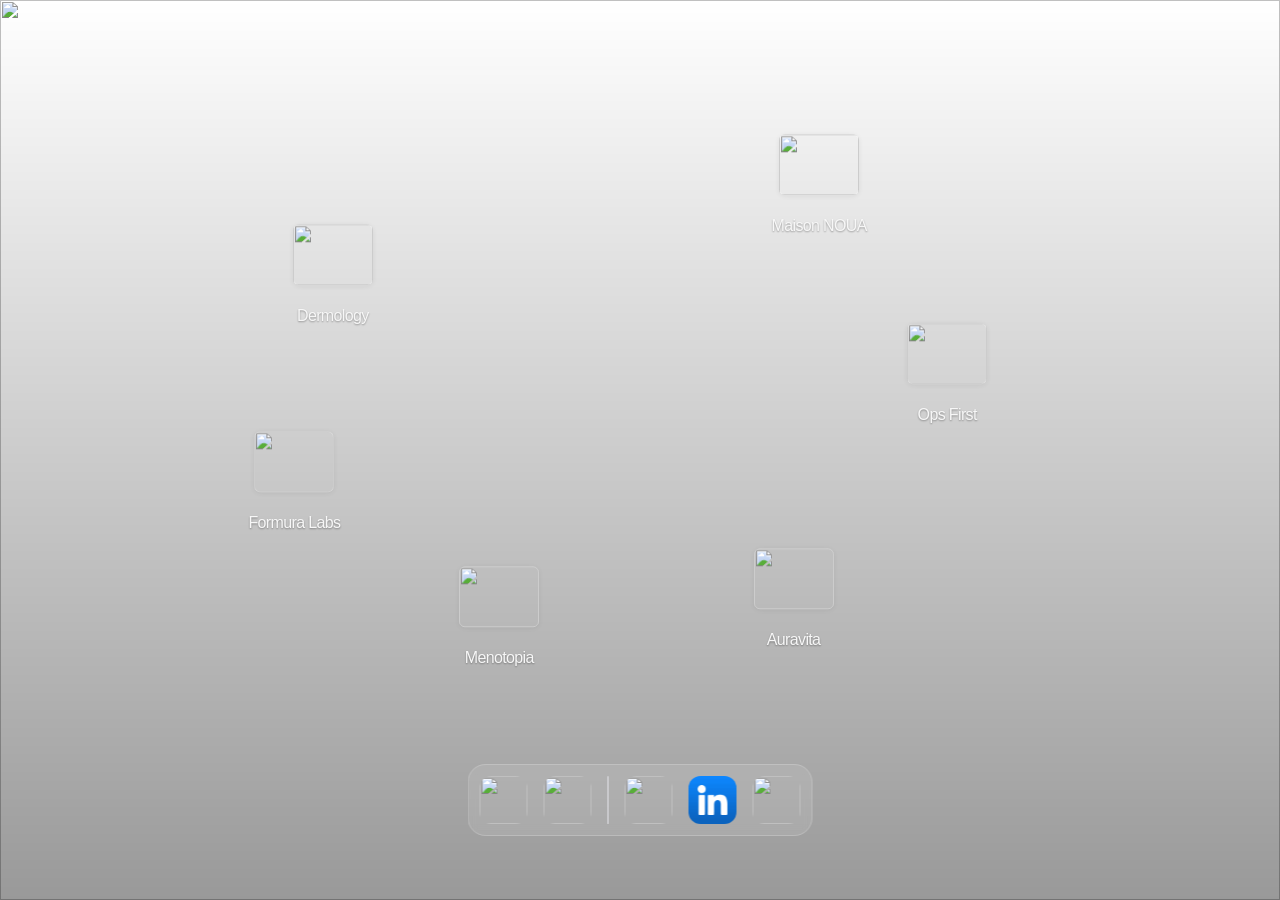
==== index.html @ c3fb779c "Initial Dzignex portfolio final version" ====
<!doctype html>
<!-- Made in Framer · framer.com ✨ -->
<!-- Published Aug 19, 2026, 5:51 PM UTC -->
<html lang="en" data-redirect-timezone="1" dir="ltr">

<!-- Mirrored from dzignex.framer.website/ by HTTrack Website Copier/3.x [XR&CO'2014], Wed, 19 Aug 2026 19:23:57 GMT -->
<head>
	<meta charset="utf-8">
	<meta name="viewport" content="width=device-width">
	<meta name="generator" content="Framer 3db8496">
	<title>Dzignex - Creative Portfolio 2026</title>
    <meta name="description" content>
    <meta name="framer-search-index" content="https://framerusercontent.com/sites/26u1iNi8oy2sn4vpGk5oqg/searchIndex-QtcVMcjqBvLQ.json">
    <meta name="framer-search-index-fallback" content="https://framerusercontent.com/sites/26u1iNi8oy2sn4vpGk5oqg/searchIndex-ZYcNdvNmQVhs.json">
    <link href="favicon.jpeg" rel="icon" type="image/jpeg" media="(prefers-color-scheme: light)">
    <link href="favicon.jpeg" rel="icon" type="image/jpeg" media="(prefers-color-scheme: dark)">
    <!-- Open Graph -->
    <meta property="og:type" content="website">
    <meta property="og:title" content="Dzignex - Creative Portfolio 2026">
    <meta property="og:description" content>
    <meta property="og:image" content="framerusercontent.com/images/nuB7dUjMl7q0rENxSIygvSDSNo.png">
    <!-- X -->
    <meta name="twitter:card" content="summary_large_image">
    <meta name="twitter:title" content="Dzignex - Creative Portfolio 2026">
    <meta name="twitter:description" content>
    <meta name="twitter:image" content="framerusercontent.com/images/nuB7dUjMl7q0rENxSIygvSDSNo.png">
	
	
	<script>try{if(localStorage.getItem("__framer_force_showing_editorbar_since")){const n=document.createElement("link");n.rel="modulepreload";n.href="https://framer.com/edit/init.mjs";document.head.appendChild(n)}}catch(e){}</script>
	<link rel="canonical" href="index.html"><meta property="og:url" content="https://dzignex.framer.website/"><!-- Start of headStart -->
    
    <!-- End of headStart -->
	
	<style data-framer-font-css>@font-face { font-family: "Inter"; src: url("https://framerusercontent.com/assets/5vvr9Vy74if2I6bQbJvbw7SY1pQ.woff2"); font-display: swap; font-style: normal; font-weight: 400; unicode-range: U+0460-052F, U+1C80-1C88, U+20B4, U+2DE0-2DFF, U+A640-A69F, U+FE2E-FE2F }
@font-face { font-family: "Inter"; src: url("https://framerusercontent.com/assets/EOr0mi4hNtlgWNn9if640EZzXCo.woff2"); font-display: swap; font-style: normal; font-weight: 400; unicode-range: U+0301, U+0400-045F, U+0490-0491, U+04B0-04B1, U+2116 }
@font-face { font-family: "Inter"; src: url("https://framerusercontent.com/assets/Y9k9QrlZAqio88Klkmbd8VoMQc.woff2"); font-display: swap; font-style: normal; font-weight: 400; unicode-range: U+1F00-1FFF }
@font-face { font-family: "Inter"; src: url("https://framerusercontent.com/assets/OYrD2tBIBPvoJXiIHnLoOXnY9M.woff2"); font-display: swap; font-style: normal; font-weight: 400; unicode-range: U+0370-03FF }
@font-face { font-family: "Inter"; src: url("https://framerusercontent.com/assets/JeYwfuaPfZHQhEG8U5gtPDZ7WQ.woff2"); font-display: swap; font-style: normal; font-weight: 400; unicode-range: U+0100-024F, U+0259, U+1E00-1EFF, U+2020, U+20A0-20AB, U+20AD-20CF, U+2113, U+2C60-2C7F, U+A720-A7FF }
@font-face { font-family: "Inter"; src: url("https://framerusercontent.com/assets/GrgcKwrN6d3Uz8EwcLHZxwEfC4.woff2"); font-display: swap; font-style: normal; font-weight: 400; unicode-range: U+0000-00FF, U+0131, U+0152-0153, U+02BB-02BC, U+02C6, U+02DA, U+02DC, U+2000-206F, U+2070, U+2074-207E, U+2080-208E, U+20AC, U+2122, U+2191, U+2193, U+2212, U+2215, U+FEFF, U+FFFD }
@font-face { font-family: "Inter"; src: url("https://framerusercontent.com/assets/b6Y37FthZeALduNqHicBT6FutY.woff2"); font-display: swap; font-style: normal; font-weight: 400; unicode-range: U+0102-0103, U+0110-0111, U+0128-0129, U+0168-0169, U+01A0-01A1, U+01AF-01B0, U+1EA0-1EF9, U+20AB }
@font-face { font-family: "Inter"; src: url("https://framerusercontent.com/assets/5A3Ce6C9YYmCjpQx9M4inSaKU.woff2"); font-display: swap; font-style: normal; font-weight: 500; unicode-range: U+0460-052F, U+1C80-1C88, U+20B4, U+2DE0-2DFF, U+A640-A69F, U+FE2E-FE2F }
@font-face { font-family: "Inter"; src: url("https://framerusercontent.com/assets/Qx95Xyt0Ka3SGhinnbXIGpEIyP4.woff2"); font-display: swap; font-style: normal; font-weight: 500; unicode-range: U+0301, U+0400-045F, U+0490-0491, U+04B0-04B1, U+2116 }
@font-face { font-family: "Inter"; src: url("https://framerusercontent.com/assets/6mJuEAguuIuMog10gGvH5d3cl8.woff2"); font-display: swap; font-style: normal; font-weight: 500; unicode-range: U+1F00-1FFF }
@font-face { font-family: "Inter"; src: url("https://framerusercontent.com/assets/xYYWaj7wCU5zSQH0eXvSaS19wo.woff2"); font-display: swap; font-style: normal; font-weight: 500; unicode-range: U+0370-03FF }
@font-face { font-family: "Inter"; src: url("https://framerusercontent.com/assets/otTaNuNpVK4RbdlT7zDDdKvQBA.woff2"); font-display: swap; font-style: normal; font-weight: 500; unicode-range: U+0100-024F, U+0259, U+1E00-1EFF, U+2020, U+20A0-20AB, U+20AD-20CF, U+2113, U+2C60-2C7F, U+A720-A7FF }
@font-face { font-family: "Inter"; src: url("https://framerusercontent.com/assets/UjlFhCnUjxhNfep4oYBPqnEssyo.woff2"); font-display: swap; font-style: normal; font-weight: 500; unicode-range: U+0000-00FF, U+0131, U+0152-0153, U+02BB-02BC, U+02C6, U+02DA, U+02DC, U+2000-206F, U+2070, U+2074-207E, U+2080-208E, U+20AC, U+2122, U+2191, U+2193, U+2212, U+2215, U+FEFF, U+FFFD }
@font-face { font-family: "Inter"; src: url("https://framerusercontent.com/assets/DolVirEGb34pEXEp8t8FQBSK4.woff2"); font-display: swap; font-style: normal; font-weight: 500; unicode-range: U+0102-0103, U+0110-0111, U+0128-0129, U+0168-0169, U+01A0-01A1, U+01AF-01B0, U+1EA0-1EF9, U+20AB }
@font-face { font-family: "Inter"; src: url("https://framerusercontent.com/assets/DpPBYI0sL4fYLgAkX8KXOPVt7c.woff2"); font-display: swap; font-style: normal; font-weight: 700; unicode-range: U+0460-052F, U+1C80-1C88, U+20B4, U+2DE0-2DFF, U+A640-A69F, U+FE2E-FE2F }
@font-face { font-family: "Inter"; src: url("https://framerusercontent.com/assets/4RAEQdEOrcnDkhHiiCbJOw92Lk.woff2"); font-display: swap; font-style: normal; font-weight: 700; unicode-range: U+0301, U+0400-045F, U+0490-0491, U+04B0-04B1, U+2116 }
@font-face { font-family: "Inter"; src: url("https://framerusercontent.com/assets/1K3W8DizY3v4emK8Mb08YHxTbs.woff2"); font-display: swap; font-style: normal; font-weight: 700; unicode-range: U+1F00-1FFF }
@font-face { font-family: "Inter"; src: url("https://framerusercontent.com/assets/tUSCtfYVM1I1IchuyCwz9gDdQ.woff2"); font-display: swap; font-style: normal; font-weight: 700; unicode-range: U+0370-03FF }
@font-face { font-family: "Inter"; src: url("https://framerusercontent.com/assets/VgYFWiwsAC5OYxAycRXXvhze58.woff2"); font-display: swap; font-style: normal; font-weight: 700; unicode-range: U+0100-024F, U+0259, U+1E00-1EFF, U+2020, U+20A0-20AB, U+20AD-20CF, U+2113, U+2C60-2C7F, U+A720-A7FF }
@font-face { font-family: "Inter"; src: url("https://framerusercontent.com/assets/syRNPWzAMIrcJ3wIlPIP43KjQs.woff2"); font-display: swap; font-style: normal; font-weight: 700; unicode-range: U+0000-00FF, U+0131, U+0152-0153, U+02BB-02BC, U+02C6, U+02DA, U+02DC, U+2000-206F, U+2070, U+2074-207E, U+2080-208E, U+20AC, U+2122, U+2191, U+2193, U+2212, U+2215, U+FEFF, U+FFFD }
@font-face { font-family: "Inter"; src: url("https://framerusercontent.com/assets/GIryZETIX4IFypco5pYZONKhJIo.woff2"); font-display: swap; font-style: normal; font-weight: 700; unicode-range: U+0102-0103, U+0110-0111, U+0128-0129, U+0168-0169, U+01A0-01A1, U+01AF-01B0, U+1EA0-1EF9, U+20AB }
@font-face { font-family: "Inter"; src: url("https://framerusercontent.com/assets/H89BbHkbHDzlxZzxi8uPzTsp90.woff2"); font-display: swap; font-style: italic; font-weight: 700; unicode-range: U+0460-052F, U+1C80-1C88, U+20B4, U+2DE0-2DFF, U+A640-A69F, U+FE2E-FE2F }
@font-face { font-family: "Inter"; src: url("https://framerusercontent.com/assets/u6gJwDuwB143kpNK1T1MDKDWkMc.woff2"); font-display: swap; font-style: italic; font-weight: 700; unicode-range: U+0301, U+0400-045F, U+0490-0491, U+04B0-04B1, U+2116 }
@font-face { font-family: "Inter"; src: url("https://framerusercontent.com/assets/43sJ6MfOPh1LCJt46OvyDuSbA6o.woff2"); font-display: swap; font-style: italic; font-weight: 700; unicode-range: U+1F00-1FFF }
@font-face { font-family: "Inter"; src: url("https://framerusercontent.com/assets/wccHG0r4gBDAIRhfHiOlq6oEkqw.woff2"); font-display: swap; font-style: italic; font-weight: 700; unicode-range: U+0370-03FF }
@font-face { font-family: "Inter"; src: url("https://framerusercontent.com/assets/WZ367JPwf9bRW6LdTHN8rXgSjw.woff2"); font-display: swap; font-style: italic; font-weight: 700; unicode-range: U+0100-024F, U+0259, U+1E00-1EFF, U+2020, U+20A0-20AB, U+20AD-20CF, U+2113, U+2C60-2C7F, U+A720-A7FF }
@font-face { font-family: "Inter"; src: url("https://framerusercontent.com/assets/ia3uin3hQWqDrVloC1zEtYHWw.woff2"); font-display: swap; font-style: italic; font-weight: 700; unicode-range: U+0000-00FF, U+0131, U+0152-0153, U+02BB-02BC, U+02C6, U+02DA, U+02DC, U+2000-206F, U+2070, U+2074-207E, U+2080-208E, U+20AC, U+2122, U+2191, U+2193, U+2212, U+2215, U+FEFF, U+FFFD }
@font-face { font-family: "Inter"; src: url("https://framerusercontent.com/assets/2A4Xx7CngadFGlVV4xrO06OBHY.woff2"); font-display: swap; font-style: italic; font-weight: 700; unicode-range: U+0102-0103, U+0110-0111, U+0128-0129, U+0168-0169, U+01A0-01A1, U+01AF-01B0, U+1EA0-1EF9, U+20AB }
@font-face { font-family: "Inter"; src: url("https://framerusercontent.com/assets/khkJkwSL66WFg8SX6Wa726c.woff2"); font-display: swap; font-style: italic; font-weight: 500; unicode-range: U+0460-052F, U+1C80-1C88, U+20B4, U+2DE0-2DFF, U+A640-A69F, U+FE2E-FE2F }
@font-face { font-family: "Inter"; src: url("https://framerusercontent.com/assets/0E7IMbDzcGABpBwwqNEt60wU0w.woff2"); font-display: swap; font-style: italic; font-weight: 500; unicode-range: U+0301, U+0400-045F, U+0490-0491, U+04B0-04B1, U+2116 }
@font-face { font-family: "Inter"; src: url("https://framerusercontent.com/assets/NTJ0nQgIF0gcDelS14zQ9NR9Q.woff2"); font-display: swap; font-style: italic; font-weight: 500; unicode-range: U+1F00-1FFF }
@font-face { font-family: "Inter"; src: url("https://framerusercontent.com/assets/QrcNhgEPfRl0LS8qz5Ln8olanl8.woff2"); font-display: swap; font-style: italic; font-weight: 500; unicode-range: U+0370-03FF }
@font-face { font-family: "Inter"; src: url("https://framerusercontent.com/assets/JEXmejW8mXOYMtt0hyRg811kHac.woff2"); font-display: swap; font-style: italic; font-weight: 500; unicode-range: U+0100-024F, U+0259, U+1E00-1EFF, U+2020, U+20A0-20AB, U+20AD-20CF, U+2113, U+2C60-2C7F, U+A720-A7FF }
@font-face { font-family: "Inter"; src: url("https://framerusercontent.com/assets/Bo5CNzBv77CafbxOtKIkpw9egw.woff2"); font-display: swap; font-style: italic; font-weight: 500; unicode-range: U+0000-00FF, U+0131, U+0152-0153, U+02BB-02BC, U+02C6, U+02DA, U+02DC, U+2000-206F, U+2070, U+2074-207E, U+2080-208E, U+20AC, U+2122, U+2191, U+2193, U+2212, U+2215, U+FEFF, U+FFFD }
@font-face { font-family: "Inter"; src: url("https://framerusercontent.com/assets/uy9s0iWuxiNnVt8EpTI3gzohpwo.woff2"); font-display: swap; font-style: italic; font-weight: 500; unicode-range: U+0102-0103, U+0110-0111, U+0128-0129, U+0168-0169, U+01A0-01A1, U+01AF-01B0, U+1EA0-1EF9, U+20AB }
@font-face { font-family: "Inter"; src: url("https://framerusercontent.com/assets/CfMzU8w2e7tHgF4T4rATMPuWosA.woff2"); font-display: swap; font-style: italic; font-weight: 400; unicode-range: U+0460-052F, U+1C80-1C88, U+20B4, U+2DE0-2DFF, U+A640-A69F, U+FE2E-FE2F }
@font-face { font-family: "Inter"; src: url("https://framerusercontent.com/assets/867QObYax8ANsfX4TGEVU9YiCM.woff2"); font-display: swap; font-style: italic; font-weight: 400; unicode-range: U+0301, U+0400-045F, U+0490-0491, U+04B0-04B1, U+2116 }
@font-face { font-family: "Inter"; src: url("https://framerusercontent.com/assets/Oyn2ZbENFdnW7mt2Lzjk1h9Zb9k.woff2"); font-display: swap; font-style: italic; font-weight: 400; unicode-range: U+1F00-1FFF }
@font-face { font-family: "Inter"; src: url("https://framerusercontent.com/assets/cdAe8hgZ1cMyLu9g005pAW3xMo.woff2"); font-display: swap; font-style: italic; font-weight: 400; unicode-range: U+0370-03FF }
@font-face { font-family: "Inter"; src: url("https://framerusercontent.com/assets/DOfvtmE1UplCq161m6Hj8CSQYg.woff2"); font-display: swap; font-style: italic; font-weight: 400; unicode-range: U+0100-024F, U+0259, U+1E00-1EFF, U+2020, U+20A0-20AB, U+20AD-20CF, U+2113, U+2C60-2C7F, U+A720-A7FF }
@font-face { font-family: "Inter"; src: url("https://framerusercontent.com/assets/pKRFNWFoZl77qYCAIp84lN1h944.woff2"); font-display: swap; font-style: italic; font-weight: 400; unicode-range: U+0000-00FF, U+0131, U+0152-0153, U+02BB-02BC, U+02C6, U+02DA, U+02DC, U+2000-206F, U+2070, U+2074-207E, U+2080-208E, U+20AC, U+2122, U+2191, U+2193, U+2212, U+2215, U+FEFF, U+FFFD }
@font-face { font-family: "Inter"; src: url("https://framerusercontent.com/assets/tKtBcDnBMevsEEJKdNGhhkLzYo.woff2"); font-display: swap; font-style: italic; font-weight: 400; unicode-range: U+0102-0103, U+0110-0111, U+0128-0129, U+0168-0169, U+01A0-01A1, U+01AF-01B0, U+1EA0-1EF9, U+20AB }
@font-face { font-family: "Inter"; src: url("https://framerusercontent.com/assets/hyOgCu0Xnghbimh0pE8QTvtt2AU.woff2"); font-display: swap; font-style: normal; font-weight: 600; unicode-range: U+0460-052F, U+1C80-1C88, U+20B4, U+2DE0-2DFF, U+A640-A69F, U+FE2E-FE2F }
@font-face { font-family: "Inter"; src: url("https://framerusercontent.com/assets/NeGmSOXrPBfEFIy5YZeHq17LEDA.woff2"); font-display: swap; font-style: normal; font-weight: 600; unicode-range: U+0301, U+0400-045F, U+0490-0491, U+04B0-04B1, U+2116 }
@font-face { font-family: "Inter"; src: url("https://framerusercontent.com/assets/oYaAX5himiTPYuN8vLWnqBbfD2s.woff2"); font-display: swap; font-style: normal; font-weight: 600; unicode-range: U+1F00-1FFF }
@font-face { font-family: "Inter"; src: url("https://framerusercontent.com/assets/lEJLP4R0yuCaMCjSXYHtJw72M.woff2"); font-display: swap; font-style: normal; font-weight: 600; unicode-range: U+0370-03FF }
@font-face { font-family: "Inter"; src: url("https://framerusercontent.com/assets/cRJyLNuTJR5jbyKzGi33wU9cqIQ.woff2"); font-display: swap; font-style: normal; font-weight: 600; unicode-range: U+0100-024F, U+0259, U+1E00-1EFF, U+2020, U+20A0-20AB, U+20AD-20CF, U+2113, U+2C60-2C7F, U+A720-A7FF }
@font-face { font-family: "Inter"; src: url("https://framerusercontent.com/assets/yDtI2UI8XcEg1W2je9XPN3Noo.woff2"); font-display: swap; font-style: normal; font-weight: 600; unicode-range: U+0000-00FF, U+0131, U+0152-0153, U+02BB-02BC, U+02C6, U+02DA, U+02DC, U+2000-206F, U+2070, U+2074-207E, U+2080-208E, U+20AC, U+2122, U+2191, U+2193, U+2212, U+2215, U+FEFF, U+FFFD }
@font-face { font-family: "Inter"; src: url("https://framerusercontent.com/assets/A0Wcc7NgXMjUuFdquHDrIZpzZw0.woff2"); font-display: swap; font-style: normal; font-weight: 600; unicode-range: U+0102-0103, U+0110-0111, U+0128-0129, U+0168-0169, U+01A0-01A1, U+01AF-01B0, U+1EA0-1EF9, U+20AB }
@font-face { font-family: "Inter"; src: url("https://framerusercontent.com/assets/vxBnBhH8768IFAXAb4Qf6wQHKs.woff2"); font-display: swap; font-style: italic; font-weight: 600; unicode-range: U+0460-052F, U+1C80-1C88, U+20B4, U+2DE0-2DFF, U+A640-A69F, U+FE2E-FE2F }
@font-face { font-family: "Inter"; src: url("https://framerusercontent.com/assets/zSsEuoJdh8mcFVk976C05ZfQr8.woff2"); font-display: swap; font-style: italic; font-weight: 600; unicode-range: U+0301, U+0400-045F, U+0490-0491, U+04B0-04B1, U+2116 }
@font-face { font-family: "Inter"; src: url("https://framerusercontent.com/assets/b8ezwLrN7h2AUoPEENcsTMVJ0.woff2"); font-display: swap; font-style: italic; font-weight: 600; unicode-range: U+1F00-1FFF }
@font-face { font-family: "Inter"; src: url("https://framerusercontent.com/assets/mvNEIBLyHbscgHtwfsByjXUz3XY.woff2"); font-display: swap; font-style: italic; font-weight: 600; unicode-range: U+0370-03FF }
@font-face { font-family: "Inter"; src: url("https://framerusercontent.com/assets/6FI2EneKzM3qBy5foOZXey7coCA.woff2"); font-display: swap; font-style: italic; font-weight: 600; unicode-range: U+0100-024F, U+0259, U+1E00-1EFF, U+2020, U+20A0-20AB, U+20AD-20CF, U+2113, U+2C60-2C7F, U+A720-A7FF }
@font-face { font-family: "Inter"; src: url("https://framerusercontent.com/assets/fuyXZpVvOjq8NesCOfgirHCWyg.woff2"); font-display: swap; font-style: italic; font-weight: 600; unicode-range: U+0000-00FF, U+0131, U+0152-0153, U+02BB-02BC, U+02C6, U+02DA, U+02DC, U+2000-206F, U+2070, U+2074-207E, U+2080-208E, U+20AC, U+2122, U+2191, U+2193, U+2212, U+2215, U+FEFF, U+FFFD }
@font-face { font-family: "Inter"; src: url("https://framerusercontent.com/assets/NHHeAKJVP0ZWHk5YZnQQChIsBM.woff2"); font-display: swap; font-style: italic; font-weight: 600; unicode-range: U+0102-0103, U+0110-0111, U+0128-0129, U+0168-0169, U+01A0-01A1, U+01AF-01B0, U+1EA0-1EF9, U+20AB }
@font-face { font-family: "Inter Display"; src: url("https://framerusercontent.com/assets/gazZKZuUEtvr9ULhdA4SprP0AZ0.woff2"); font-display: swap; font-style: normal; font-weight: 600; unicode-range: U+0460-052F, U+1C80-1C88, U+20B4, U+2DE0-2DFF, U+A640-A69F, U+FE2E-FE2F }
@font-face { font-family: "Inter Display"; src: url("https://framerusercontent.com/assets/pe8RoujoPxuTZhqoNzYqHX2MXA.woff2"); font-display: swap; font-style: normal; font-weight: 600; unicode-range: U+0301, U+0400-045F, U+0490-0491, U+04B0-04B1, U+2116 }
@font-face { font-family: "Inter Display"; src: url("https://framerusercontent.com/assets/teGhWnhH3bCqefKGsIsqFy3hK8.woff2"); font-display: swap; font-style: normal; font-weight: 600; unicode-range: U+1F00-1FFF }
@font-face { font-family: "Inter Display"; src: url("https://framerusercontent.com/assets/qQHxgTnEk6Czu1yW4xS82HQWFOk.woff2"); font-display: swap; font-style: normal; font-weight: 600; unicode-range: U+0370-03FF }
@font-face { font-family: "Inter Display"; src: url("https://framerusercontent.com/assets/MJ3N6lfN4iP5Um8rJGqLYl03tE.woff2"); font-display: swap; font-style: normal; font-weight: 600; unicode-range: U+0100-024F, U+0259, U+1E00-1EFF, U+2020, U+20A0-20AB, U+20AD-20CF, U+2113, U+2C60-2C7F, U+A720-A7FF }
@font-face { font-family: "Inter Display"; src: url("https://framerusercontent.com/assets/PfdOpgzFf7N2Uye9JX7xRKYTgSc.woff2"); font-display: swap; font-style: normal; font-weight: 600; unicode-range: U+0000-00FF, U+0131, U+0152-0153, U+02BB-02BC, U+02C6, U+02DA, U+02DC, U+2000-206F, U+2070, U+2074-207E, U+2080-208E, U+20AC, U+2122, U+2191, U+2193, U+2212, U+2215, U+FEFF, U+FFFD }
@font-face { font-family: "Inter Display"; src: url("https://framerusercontent.com/assets/0SEEmmWc3vovhaai4RlRQSWRrz0.woff2"); font-display: swap; font-style: normal; font-weight: 600; unicode-range: U+0102-0103, U+0110-0111, U+0128-0129, U+0168-0169, U+01A0-01A1, U+01AF-01B0, U+1EA0-1EF9, U+20AB }
@font-face { font-family: "Inter Display"; src: url("https://framerusercontent.com/assets/I11LrmuBDQZweplJ62KkVsklU5Y.woff2"); font-display: swap; font-style: normal; font-weight: 700; unicode-range: U+0460-052F, U+1C80-1C88, U+20B4, U+2DE0-2DFF, U+A640-A69F, U+FE2E-FE2F }
@font-face { font-family: "Inter Display"; src: url("https://framerusercontent.com/assets/UjFZPDy3qGuDktQM4q9CxhKfIa8.woff2"); font-display: swap; font-style: normal; font-weight: 700; unicode-range: U+0301, U+0400-045F, U+0490-0491, U+04B0-04B1, U+2116 }
@font-face { font-family: "Inter Display"; src: url("https://framerusercontent.com/assets/8exwVHJy2DhJ4N5prYlVMrEKmQ.woff2"); font-display: swap; font-style: normal; font-weight: 700; unicode-range: U+1F00-1FFF }
@font-face { font-family: "Inter Display"; src: url("https://framerusercontent.com/assets/UTeedEK21hO5jDxEUldzdScUqpg.woff2"); font-display: swap; font-style: normal; font-weight: 700; unicode-range: U+0370-03FF }
@font-face { font-family: "Inter Display"; src: url("https://framerusercontent.com/assets/Ig8B8nzy11hzIWEIYnkg91sofjo.woff2"); font-display: swap; font-style: normal; font-weight: 700; unicode-range: U+0100-024F, U+0259, U+1E00-1EFF, U+2020, U+20A0-20AB, U+20AD-20CF, U+2113, U+2C60-2C7F, U+A720-A7FF }
@font-face { font-family: "Inter Display"; src: url("https://framerusercontent.com/assets/qITWJ2WdG0wrgQPDb8lvnYnTXDg.woff2"); font-display: swap; font-style: normal; font-weight: 700; unicode-range: U+0000-00FF, U+0131, U+0152-0153, U+02BB-02BC, U+02C6, U+02DA, U+02DC, U+2000-206F, U+2070, U+2074-207E, U+2080-208E, U+20AC, U+2122, U+2191, U+2193, U+2212, U+2215, U+FEFF, U+FFFD }
@font-face { font-family: "Inter Display"; src: url("https://framerusercontent.com/assets/qctQFoJqJ9aIbRSIp0AhCQpFxn8.woff2"); font-display: swap; font-style: normal; font-weight: 700; unicode-range: U+0102-0103, U+0110-0111, U+0128-0129, U+0168-0169, U+01A0-01A1, U+01AF-01B0, U+1EA0-1EF9, U+20AB }
@font-face { font-family: "Inter Display"; src: url("https://framerusercontent.com/assets/fXvVh2JeZlehNcEhKHpHH0frSl0.woff2"); font-display: swap; font-style: italic; font-weight: 700; unicode-range: U+0460-052F, U+1C80-1C88, U+20B4, U+2DE0-2DFF, U+A640-A69F, U+FE2E-FE2F }
@font-face { font-family: "Inter Display"; src: url("https://framerusercontent.com/assets/7pScaNeb6M7n2HF2jKemDqzCIr4.woff2"); font-display: swap; font-style: italic; font-weight: 700; unicode-range: U+0301, U+0400-045F, U+0490-0491, U+04B0-04B1, U+2116 }
@font-face { font-family: "Inter Display"; src: url("https://framerusercontent.com/assets/qS4UjQYyATcVV9rODk0Zx9KhkY8.woff2"); font-display: swap; font-style: italic; font-weight: 700; unicode-range: U+1F00-1FFF }
@font-face { font-family: "Inter Display"; src: url("https://framerusercontent.com/assets/VfD2n20yM7v0hrUEBHEyafsmMBY.woff2"); font-display: swap; font-style: italic; font-weight: 700; unicode-range: U+0370-03FF }
@font-face { font-family: "Inter Display"; src: url("https://framerusercontent.com/assets/4oIO9fB59bn3cKFWz7piCj28z9s.woff2"); font-display: swap; font-style: italic; font-weight: 700; unicode-range: U+0100-024F, U+0259, U+1E00-1EFF, U+2020, U+20A0-20AB, U+20AD-20CF, U+2113, U+2C60-2C7F, U+A720-A7FF }
@font-face { font-family: "Inter Display"; src: url("https://framerusercontent.com/assets/MzumQQZJQBC6KM1omtmwOtsogtI.woff2"); font-display: swap; font-style: italic; font-weight: 700; unicode-range: U+0000-00FF, U+0131, U+0152-0153, U+02BB-02BC, U+02C6, U+02DA, U+02DC, U+2000-206F, U+2070, U+2074-207E, U+2080-208E, U+20AC, U+2122, U+2191, U+2193, U+2212, U+2215, U+FEFF, U+FFFD }
@font-face { font-family: "Inter Display"; src: url("https://framerusercontent.com/assets/F5Lmfd3fCAu7TwiYbI4DLWw4ks.woff2"); font-display: swap; font-style: italic; font-weight: 700; unicode-range: U+0102-0103, U+0110-0111, U+0128-0129, U+0168-0169, U+01A0-01A1, U+01AF-01B0, U+1EA0-1EF9, U+20AB }
@font-face { font-family: "Inter Display"; src: url("https://framerusercontent.com/assets/KKQXBq6BF0xEmVbrTnWxh3Yw.woff2"); font-display: swap; font-style: italic; font-weight: 600; unicode-range: U+0460-052F, U+1C80-1C88, U+20B4, U+2DE0-2DFF, U+A640-A69F, U+FE2E-FE2F }
@font-face { font-family: "Inter Display"; src: url("https://framerusercontent.com/assets/ugFYeIKZEJXDxI6Kh0YQUX6EK9I.woff2"); font-display: swap; font-style: italic; font-weight: 600; unicode-range: U+0301, U+0400-045F, U+0490-0491, U+04B0-04B1, U+2116 }
@font-face { font-family: "Inter Display"; src: url("https://framerusercontent.com/assets/DgDysCLt0HkIpWMu2uN5tivgQ.woff2"); font-display: swap; font-style: italic; font-weight: 600; unicode-range: U+1F00-1FFF }
@font-face { font-family: "Inter Display"; src: url("https://framerusercontent.com/assets/2yEyxokC6poTg3Uc5E2ogfVi6WE.woff2"); font-display: swap; font-style: italic; font-weight: 600; unicode-range: U+0370-03FF }
@font-face { font-family: "Inter Display"; src: url("https://framerusercontent.com/assets/wmHLUqO4QxLaADUScavxvknnBQ.woff2"); font-display: swap; font-style: italic; font-weight: 600; unicode-range: U+0100-024F, U+0259, U+1E00-1EFF, U+2020, U+20A0-20AB, U+20AD-20CF, U+2113, U+2C60-2C7F, U+A720-A7FF }
@font-face { font-family: "Inter Display"; src: url("https://framerusercontent.com/assets/e3ySEnhUUpItjJUo5buJawUl4Y.woff2"); font-display: swap; font-style: italic; font-weight: 600; unicode-range: U+0000-00FF, U+0131, U+0152-0153, U+02BB-02BC, U+02C6, U+02DA, U+02DC, U+2000-206F, U+2070, U+2074-207E, U+2080-208E, U+20AC, U+2122, U+2191, U+2193, U+2212, U+2215, U+FEFF, U+FFFD }
@font-face { font-family: "Inter Display"; src: url("https://framerusercontent.com/assets/DuYGXsyDXsSnxlZ8qzmcA4x3JiI.woff2"); font-display: swap; font-style: italic; font-weight: 600; unicode-range: U+0102-0103, U+0110-0111, U+0128-0129, U+0168-0169, U+01A0-01A1, U+01AF-01B0, U+1EA0-1EF9, U+20AB }
@font-face { font-family: "Inter Display"; src: url("https://framerusercontent.com/assets/ePuN3mCjzajIHnyCdvKBFiZkyY0.woff2"); font-display: swap; font-style: normal; font-weight: 500; unicode-range: U+0460-052F, U+1C80-1C88, U+20B4, U+2DE0-2DFF, U+A640-A69F, U+FE2E-FE2F }
@font-face { font-family: "Inter Display"; src: url("https://framerusercontent.com/assets/V3j1L0o5vPFKe26Sw4HcpXCfHo.woff2"); font-display: swap; font-style: normal; font-weight: 500; unicode-range: U+0301, U+0400-045F, U+0490-0491, U+04B0-04B1, U+2116 }
@font-face { font-family: "Inter Display"; src: url("https://framerusercontent.com/assets/F3kdpd2N0cToWV5huaZjjgM.woff2"); font-display: swap; font-style: normal; font-weight: 500; unicode-range: U+1F00-1FFF }
@font-face { font-family: "Inter Display"; src: url("https://framerusercontent.com/assets/0iDmxkizU9goZoclqIqsV5rvETU.woff2"); font-display: swap; font-style: normal; font-weight: 500; unicode-range: U+0370-03FF }
@font-face { font-family: "Inter Display"; src: url("https://framerusercontent.com/assets/r0mv3NegmA0akcQsNFotG32Las.woff2"); font-display: swap; font-style: normal; font-weight: 500; unicode-range: U+0100-024F, U+0259, U+1E00-1EFF, U+2020, U+20A0-20AB, U+20AD-20CF, U+2113, U+2C60-2C7F, U+A720-A7FF }
@font-face { font-family: "Inter Display"; src: url("https://framerusercontent.com/assets/iwWTDc49ENF2tCHbqlNARXw6Ug.woff2"); font-display: swap; font-style: normal; font-weight: 500; unicode-range: U+0000-00FF, U+0131, U+0152-0153, U+02BB-02BC, U+02C6, U+02DA, U+02DC, U+2000-206F, U+2070, U+2074-207E, U+2080-208E, U+20AC, U+2122, U+2191, U+2193, U+2212, U+2215, U+FEFF, U+FFFD }
@font-face { font-family: "Inter Display"; src: url("https://framerusercontent.com/assets/Ii21jnSJkulBKsHHXKlapi7fv9w.woff2"); font-display: swap; font-style: normal; font-weight: 500; unicode-range: U+0102-0103, U+0110-0111, U+0128-0129, U+0168-0169, U+01A0-01A1, U+01AF-01B0, U+1EA0-1EF9, U+20AB }
@font-face { font-family: "Inter Display"; src: url("https://framerusercontent.com/assets/A5P4nkYCJlLQxGxaS1lzG8PNSc.woff2"); font-display: swap; font-style: italic; font-weight: 500; unicode-range: U+0460-052F, U+1C80-1C88, U+20B4, U+2DE0-2DFF, U+A640-A69F, U+FE2E-FE2F }
@font-face { font-family: "Inter Display"; src: url("https://framerusercontent.com/assets/vuPfygr1n1zYxscvWgGI8hRf3LE.woff2"); font-display: swap; font-style: italic; font-weight: 500; unicode-range: U+0301, U+0400-045F, U+0490-0491, U+04B0-04B1, U+2116 }
@font-face { font-family: "Inter Display"; src: url("https://framerusercontent.com/assets/jplzYzqFHXreyADwk9yrkQlWQ.woff2"); font-display: swap; font-style: italic; font-weight: 500; unicode-range: U+1F00-1FFF }
@font-face { font-family: "Inter Display"; src: url("https://framerusercontent.com/assets/sSIKP2TfVPvfK7YVENPE5H87A.woff2"); font-display: swap; font-style: italic; font-weight: 500; unicode-range: U+0370-03FF }
@font-face { font-family: "Inter Display"; src: url("https://framerusercontent.com/assets/gawbeo7iEJSRZ4kcrh6YRrU8o.woff2"); font-display: swap; font-style: italic; font-weight: 500; unicode-range: U+0100-024F, U+0259, U+1E00-1EFF, U+2020, U+20A0-20AB, U+20AD-20CF, U+2113, U+2C60-2C7F, U+A720-A7FF }
@font-face { font-family: "Inter Display"; src: url("https://framerusercontent.com/assets/RkMAGv2iAm3rw7tZzs7FaZf0rM.woff2"); font-display: swap; font-style: italic; font-weight: 500; unicode-range: U+0000-00FF, U+0131, U+0152-0153, U+02BB-02BC, U+02C6, U+02DA, U+02DC, U+2000-206F, U+2070, U+2074-207E, U+2080-208E, U+20AC, U+2122, U+2191, U+2193, U+2212, U+2215, U+FEFF, U+FFFD }
@font-face { font-family: "Inter Display"; src: url("https://framerusercontent.com/assets/8E92vrr3j1gDqzepmeSbD2u0JxA.woff2"); font-display: swap; font-style: italic; font-weight: 500; unicode-range: U+0102-0103, U+0110-0111, U+0128-0129, U+0168-0169, U+01A0-01A1, U+01AF-01B0, U+1EA0-1EF9, U+20AB }
@font-face { font-family: "JetBrains Mono"; src: url("https://framerusercontent.com/third-party-assets/fontshare/wf/TZ2PMVPWEVHUPJWOPNSWLOXAF6QPOEMZ/O4OZKA7ZLZGT4JOGT5IEKURK6U3RXYGM/EO5MKE3BUDOZN44BP4HDPXAJAC2BIMCD.woff2"); font-display: swap; font-style: normal; font-weight: 400 }
@font-face { font-family: "JetBrains Mono"; src: url("https://framerusercontent.com/third-party-assets/fontshare/wf/BTOY6STFL42WXJYET4IAFJ4R4NWQMPYV/SIRJV64UEOICTYN5EECZFJJ3ML2D6HVV/ATU2C7QZBG7GCVXROP265OYM5E55WHMK.woff2"); font-display: swap; font-style: normal; font-weight: 700 }
@font-face { font-family: "JetBrains Mono"; src: url("https://framerusercontent.com/third-party-assets/fontshare/wf/4UER7KOM5ELODXZSILS67WJ47ZOE75JQ/6CQXJGOZP6EVG2LPOOVWXH2KM6JHNSRY/UTZ3OSIQCH2DNRJBPY7UY3LB6YDOZNJX.woff2"); font-display: swap; font-style: italic; font-weight: 700 }
@font-face { font-family: "JetBrains Mono"; src: url("https://framerusercontent.com/third-party-assets/fontshare/wf/4CLQH4JOZMAJ6BPWKUFRQYNRRCIRLEBP/3KY6UMEKQ554PCGWM3CWW3ONMSYQ3ELX/O32TDYA5Q7PAMBBEUNMO44BILZFPSQXN.woff2"); font-display: swap; font-style: italic; font-weight: 400 }
@font-face { font-family: "Inter Placeholder"; src: local("Arial"); ascent-override: 89.79%; descent-override: 22.36%; line-gap-override: 0.00%; size-adjust: 107.89% }
@font-face { font-family: "Inter Display Placeholder"; src: local("Arial"); ascent-override: 98.56%; descent-override: 24.54%; line-gap-override: 0.00%; size-adjust: 98.29% }
@font-face { font-family: "JetBrains Mono Placeholder"; src: local("Arial"); ascent-override: 77.57%; descent-override: 22.82%; line-gap-override: 0.00%; size-adjust: 131.49% }</style>
	
	
	<meta name="robots" content="max-image-preview:large"><style data-framer-breakpoint#__framer-badge-container-css>@media(min-width: 1200px){.hidden-72rtr7{display:none!important}}@media(min-width: 810px) and (max-width: 1199.98px){.hidden-14bb5ld{display:none!important}}@media(max-width: 809.98px){.hidden-i1poqe{display:none!important}}</style><style data-framer-css-ssr-minified data-framer-components="framer-lib-cursors-host framer-JaU20 PropertyOverrides framer-RLHbe framer-FrHUC framer-lib-combinedCSSRules framer-yZdjB framer-uLbIY">html,body,#main{box-sizing:border-box;margin:0;padding:0}:root{-webkit-font-smoothing:antialiased;-moz-osx-font-smoothing:grayscale}*{box-sizing:border-box;-webkit-font-smoothing:inherit}h1,h2,h3,h4,h5,h6,p,figure{margin:0}body,input,textarea,select,button{font-family:sans-serif;font-size:12px}body{--token-0325ba7f-ca73-4b97-ad8f-36261c02946f:#e5e5ea;--token-fb8f85ee-5b22-4e71-ac0d-ee3888122efc:#fff;--token-05596e7d-f7ec-48e7-b788-17f6d38f7762:#86868b;--token-34d58044-5fb0-4480-9bc8-4e91d499d8e6:#000;--token-d53c79cc-c4bf-4a26-9a99-e972b54a46fc:#f7f7f7;--token-d2409de2-9ca7-43cf-adac-a998a2d88613:#fd5d5c;--token-926d1c36-690a-4f48-8745-33fc68af90f7:#fac900;--token-4f72357c-0ae2-48e7-b157-d7d31954bade:#34c75a;--token-2926b6dc-584c-4082-b842-7cf5be0d2630:#ffffff1a;--token-8c5f61b9-94a7-4c46-8ff4-39d28a29d74a:#fff3;--token-ec3ca065-a0bd-45e6-b89d-7c81d43e489e:#ffe390;--token-5d133acd-766c-4c1a-ae08-165e7aa90d30:#ffe38f00;--token-a3504098-ca51-4ddc-af83-af066c8d8003:#fff0;--token-69962470-4651-4003-b204-5a793573df9b:#00000029;--token-7773beaf-8fa3-4b40-a557-a79de2d08aa1:#0000;--token-eaa89bf7-e734-49eb-a0e1-d539d7ad2ce1:#06d0;--token-0051fe48-23b9-4285-9bd7-0e44aa53f682:#06d;--token-331486bd-1604-4301-9577-0d6be75b6d06:#eaeaea;--token-beeff178-a663-46e8-ae78-e61ea4267ee8:#c2c2c2}@supports (z-index:calc(infinity)){:root{--infinity:infinity}}#__framer-badge-container{pointer-events:none;width:100%;z-index:calc(var(--infinity,2147480000));justify-content:flex-end;padding:20px;display:flex;position:fixed;bottom:0}@supports (background:-webkit-named-image(i)) and (not (grid-template-rows:subgrid)){body{--framer-will-change-override:transform}}@supports (background:-webkit-named-image(i)) and (not (position-area:top right)){body{--framer-will-change-filter-override:filter}}[data-framer-component-type=Text] div div span,[data-framer-component-type=Text] a div span,[data-framer-component-type=Text] span span span,[data-framer-component-type=Text] p span span,[data-framer-component-type=Text] h1 span span,[data-framer-component-type=Text] h2 span span,[data-framer-component-type=Text] h3 span span,[data-framer-component-type=Text] h4 span span,[data-framer-component-type=Text] h5 span span,[data-framer-component-type=Text] h6 span span,[data-framer-component-type=Text] a{font-family:var(--font-family);font-style:var(--font-style);font-weight:min(calc(var(--framer-font-weight-increase,0) + var(--font-weight,400)),900);color:var(--text-color);letter-spacing:var(--letter-spacing);font-size:var(--font-size);text-transform:var(--text-transform);--text-decoration:var(--framer-text-decoration-style,solid)var(--framer-text-decoration,none)var(--framer-text-decoration-color,currentcolor)var(--framer-text-decoration-thickness,auto);--text-decoration-skip-ink:var(--framer-text-decoration-skip-ink);--text-underline-offset:var(--framer-text-decoration-offset);line-height:var(--line-height);--font-family:var(--framer-font-family);--font-style:var(--framer-font-style);--font-weight:var(--framer-font-weight);--text-color:var(--framer-text-color);--letter-spacing:var(--framer-letter-spacing);--font-size:var(--framer-font-size);--text-transform:var(--framer-text-transform);--line-height:var(--framer-line-height)}@supports not (color:color(display-p3 1 1 1)){p.framer-text,div.framer-text,h1.framer-text,h2.framer-text,h3.framer-text,h4.framer-text,h5.framer-text,h6.framer-text,li.framer-text,ol.framer-text,ul.framer-text,span.framer-text:not([data-text-fill]){color:var(--framer-blockquote-text-color-rgb,var(--framer-blockquote-text-color,var(--framer-text-color-rgb,var(--framer-text-color,#000))));-webkit-text-stroke-color:var(--framer-text-stroke-color-rgb,var(--framer-text-stroke-color,initial))}mark.framer-text{background-color:var(--framer-blockquote-text-background-color-rgb,var(--framer-blockquote-text-background-color,var(--framer-text-background-color-rgb,var(--framer-text-background-color,initial))))}}@supports not (color:color(display-p3 1 1 1)){code.framer-text,code.framer-text span.framer-text:not([data-text-fill]){color:var(--framer-blockquote-text-color-rgb,var(--framer-blockquote-text-color,var(--framer-code-text-color-rgb,var(--framer-code-text-color,var(--framer-text-color-rgb,var(--framer-text-color,#000))))))}}@supports not (color:color(display-p3 1 1 1)){a.framer-text,span.framer-text[data-nested-link]{color:var(--framer-link-text-color-rgb,var(--framer-link-text-color,var(--framer-blockquote-text-color-rgb,var(--framer-blockquote-text-color,var(--framer-text-color-rgb,var(--framer-text-color,#000))))));background-color:var(--framer-link-text-background-color-rgb,var(--framer-link-text-background-color,initial));-webkit-text-decoration-color:var(--framer-link-text-decoration-color-rgb,var(--framer-link-text-decoration-color,var(--framer-text-decoration-color-rgb,var(--framer-text-decoration-color,currentcolor))));text-decoration-color:var(--framer-link-text-decoration-color-rgb,var(--framer-link-text-decoration-color,var(--framer-text-decoration-color-rgb,var(--framer-text-decoration-color,currentcolor))))}}@supports not (color:color(display-p3 1 1 1)){code.framer-text a.framer-text,code.framer-text a.framer-text span.framer-text:not([data-text-fill]),code.framer-text span.framer-text[data-nested-link],code.framer-text span.framer-text[data-nested-link] span.framer-text:not([data-text-fill]){color:var(--framer-link-text-color-rgb,var(--framer-link-text-color,var(--framer-blockquote-text-color-rgb,var(--framer-blockquote-text-color,var(--framer-code-text-color-rgb,var(--framer-code-text-color,var(--framer-text-color-rgb,var(--framer-text-color,#000))))))))}}@supports not (color:color(display-p3 1 1 1)){a.framer-text:hover,span.framer-text[data-nested-link]:hover{color:var(--framer-link-hover-text-color-rgb,var(--framer-link-hover-text-color,var(--framer-link-text-color-rgb,var(--framer-link-text-color,var(--framer-blockquote-text-color-rgb,var(--framer-blockquote-text-color,var(--framer-text-color-rgb,var(--framer-text-color,#000))))))));background-color:var(--framer-link-hover-text-background-color-rgb,var(--framer-link-hover-text-background-color,var(--framer-link-text-background-color-rgb,var(--framer-link-text-background-color,var(--framer-text-background-color-rgb,var(--framer-text-background-color,initial))))));-webkit-text-decoration-color:var(--framer-link-hover-text-decoration-color-rgb,var(--framer-link-hover-text-decoration-color,var(--framer-link-text-decoration-color-rgb,var(--framer-link-text-decoration-color,var(--framer-text-decoration-color-rgb,var(--framer-text-decoration-color,currentcolor))))));text-decoration-color:var(--framer-link-hover-text-decoration-color-rgb,var(--framer-link-hover-text-decoration-color,var(--framer-link-text-decoration-color-rgb,var(--framer-link-text-decoration-color,var(--framer-text-decoration-color-rgb,var(--framer-text-decoration-color,currentcolor))))))}}@supports not (color:color(display-p3 1 1 1)){code.framer-text a.framer-text:hover,code.framer-text span.framer-text[data-nested-link]:hover{color:var(--framer-link-hover-text-color-rgb,var(--framer-link-hover-text-color,var(--framer-link-text-color-rgb,var(--framer-link-text-color,var(--framer-blockquote-text-color-rgb,var(--framer-blockquote-text-color,var(--framer-code-text-color-rgb,var(--framer-code-text-color,var(--framer-text-color-rgb,var(--framer-text-color,#000))))))))))}}@supports not (color:color(display-p3 1 1 1)){a.framer-text[data-framer-page-link-current],span.framer-text[data-framer-page-link-current]{color:var(--framer-link-current-text-color-rgb,var(--framer-link-current-text-color,var(--framer-link-text-color-rgb,var(--framer-link-text-color,var(--framer-text-color-rgb,var(--framer-text-color,#000))))));background-color:var(--framer-link-current-text-background-color-rgb,var(--framer-link-current-text-background-color,var(--framer-link-text-background-color-rgb,var(--framer-link-text-background-color,var(--framer-text-background-color-rgb,var(--framer-text-background-color,initial))))));-webkit-text-decoration-color:var(--framer-link-current-text-decoration-color-rgb,var(--framer-link-current-text-decoration-color,var(--framer-link-text-decoration-color-rgb,var(--framer-link-text-decoration-color,var(--framer-text-decoration-color-rgb,var(--framer-text-decoration-color,currentcolor))))));text-decoration-color:var(--framer-link-current-text-decoration-color-rgb,var(--framer-link-current-text-decoration-color,var(--framer-link-text-decoration-color-rgb,var(--framer-link-text-decoration-color,var(--framer-text-decoration-color-rgb,var(--framer-text-decoration-color,currentcolor))))))}}@supports not (color:color(display-p3 1 1 1)){code.framer-text a.framer-text[data-framer-page-link-current],code.framer-text a.framer-text[data-framer-page-link-current] span.framer-text:not([data-text-fill]),code.framer-text span.framer-text[data-framer-page-link-current],code.framer-text span.framer-text[data-framer-page-link-current] span.framer-text:not([data-text-fill]){color:var(--framer-link-current-text-color-rgb,var(--framer-link-current-text-color,var(--framer-link-text-color-rgb,var(--framer-link-text-color,var(--framer-code-text-color-rgb,var(--framer-code-text-color,var(--framer-text-color-rgb,var(--framer-text-color,#000))))))));background-color:var(--framer-link-current-text-background-color-rgb,var(--framer-link-current-text-background-color,var(--framer-link-text-background-color-rgb,var(--framer-link-text-background-color,var(--framer-text-background-color-rgb,var(--framer-text-background-color,initial))))))}}@supports not (color:color(display-p3 1 1 1)){a.framer-text[data-framer-page-link-current]:hover,span.framer-text[data-framer-page-link-current]:hover{color:var(--framer-link-hover-text-color-rgb,var(--framer-link-hover-text-color,var(--framer-link-current-text-color-rgb,var(--framer-link-current-text-color,var(--framer-link-text-color-rgb,var(--framer-link-text-color,var(--framer-code-text-color-rgb,var(--framer-code-text-color,var(--framer-text-color-rgb,var(--framer-text-color,#000))))))))));background-color:var(--framer-link-hover-text-background-color-rgb,var(--framer-link-hover-text-background-color,var(--framer-link-current-text-background-color-rgb,var(--framer-link-current-text-background-color,var(--framer-link-text-background-color-rgb,var(--framer-link-text-background-color,initial))))));-webkit-text-decoration-color:var(--framer-link-hover-text-decoration-color-rgb,var(--framer-link-hover-text-decoration-color,var(--framer-link-current-text-decoration-color-rgb,var(--framer-link-current-text-decoration-color,var(--framer-link-text-decoration-color-rgb,var(--framer-link-text-decoration-color,var(--framer-text-decoration-color-rgb,var(--framer-text-decoration-color,currentcolor))))))));text-decoration-color:var(--framer-link-hover-text-decoration-color-rgb,var(--framer-link-hover-text-decoration-color,var(--framer-link-current-text-decoration-color-rgb,var(--framer-link-current-text-decoration-color,var(--framer-link-text-decoration-color-rgb,var(--framer-link-text-decoration-color,var(--framer-text-decoration-color-rgb,var(--framer-text-decoration-color,currentcolor))))))))}}@supports not (color:color(display-p3 1 1 1)){code.framer-text a.framer-text[data-framer-page-link-current]:hover,code.framer-text a.framer-text[data-framer-page-link-current]:hover span.framer-text:not([data-text-fill]),code.framer-text span.framer-text[data-framer-page-link-current]:hover,code.framer-text span.framer-text[data-framer-page-link-current]:hover span.framer-text:not([data-text-fill]){color:var(--framer-link-hover-text-color-rgb,var(--framer-link-hover-text-color,var(--framer-link-current-text-color-rgb,var(--framer-link-current-text-color,var(--framer-link-text-color-rgb,var(--framer-link-text-color,var(--framer-code-text-color-rgb,var(--framer-code-text-color,var(--framer-text-color-rgb,var(--framer-text-color,#000))))))))));background-color:var(--framer-link-hover-text-background-color-rgb,var(--framer-link-hover-text-background-color,var(--framer-link-current-text-background-color-rgb,var(--framer-link-current-text-background-color,var(--framer-link-text-background-color-rgb,var(--framer-link-text-background-color,initial))))))}}[data-framer-component-type=Stack]:not([data-framer-generated])>*,[data-framer-component-type=Stack]:not([data-framer-generated])>[data-framer-component-type],NavigationContainer [data-framer-component-type=NavigationContainer]>*,[data-framer-component-type=NavigationContainer]>[data-framer-component-type]{position:relative}@supports not (overflow:clip){:root{--overflow-clip-fallback:hidden}}@supports (background:-webkit-named-image(i)) and (not (contain-intrinsic-size:inherit)){div.framer-text,p.framer-text,h1.framer-text,h2.framer-text,h3.framer-text,h4.framer-text,h5.framer-text,h6.framer-text,ol.framer-text,ul.framer-text,li.framer-text,blockquote.framer-text,.framer-text.framer-image{display:var(--text-truncation-display-inline-for-safari-16,revert)}div.framer-text:after,p.framer-text:after,h1.framer-text:after,h2.framer-text:after,h3.framer-text:after,h4.framer-text:after,h5.framer-text:after,h6.framer-text:after,ol.framer-text:after,ul.framer-text:after,li.framer-text:after,blockquote.framer-text:after,.framer-text.framer-image:after{content:var(--text-truncation-line-break-for-safari-16);white-space:pre}.framer-text.framer-text-module,.framer-text.framer-table-wrapper{display:var(--text-truncation-display-none-for-safari-16,revert)}p.framer-text[data-text-fill]{display:var(--text-truncation-display-inline-for-safari-16,inline-block)}}@supports (corner-shape:superellipse(2)){:root{--one-if-corner-shape-supported:1}}.framer-cursor-none,.framer-cursor-none *{cursor:none!important}.framer-pointer-events-none,.framer-pointer-events-none *{pointer-events:none!important}.framer-JaU20.framer-lux5qc,.framer-JaU20 .framer-lux5qc{display:block}.framer-JaU20.framer-72rtr7{background-color:var(--token-fb8f85ee-5b22-4e71-ac0d-ee3888122efc,#fff);height:min-content;overflow:var(--overflow-clip-fallback,clip);flex-flow:column;place-content:center flex-start;align-items:center;gap:0;width:1200px;padding:0;display:flex;position:relative}.framer-JaU20 .framer-ri6lxh-container{z-index:4;flex:none;width:auto;height:auto;position:absolute;bottom:64px;left:50%;transform:translate(-50%)}.framer-JaU20.framer-1y2oqgt,.framer-JaU20.framer-1r6k9gh,.framer-JaU20.framer-16yy6ag,.framer-JaU20.framer-1mrls6c,.framer-JaU20.framer-y1hw5q,.framer-JaU20.framer-lmejfp,.framer-JaU20.framer-m7vss4,.framer-JaU20.framer-15yn2k4{-webkit-user-select:none;user-select:none;z-index:-1;position:fixed;inset:0}.framer-JaU20.framer-1vc6fcr-container{cursor:grab;will-change:var(--framer-will-change-effect-override,transform);z-index:4;flex:none;width:610px;height:432px;position:fixed;top:calc(61.5% - 216px);left:calc(63.1667% - 305px)}.framer-JaU20.framer-12ztidk-container{cursor:grab;will-change:var(--framer-will-change-effect-override,transform);z-index:3;flex:none;width:470px;height:513px;position:fixed;bottom:92px;left:112px}.framer-JaU20 .framer-1w6v9wk{height:100vh;overflow:var(--overflow-clip-fallback,clip);flex:none;width:100%;position:relative}.framer-JaU20 .framer-tgdpsi{z-index:2;flex-flow:column;flex:none;place-content:flex-start center;align-items:flex-start;gap:20px;width:min-content;height:min-content;padding:0;display:flex;position:absolute;top:20%;left:64%;transform:translate(-50%,-50%)}.framer-JaU20 .framer-tfmxa4,.framer-JaU20 .framer-1elyjfg,.framer-JaU20 .framer-fqac1x,.framer-JaU20 .framer-1c08i0l,.framer-JaU20 .framer-9ls1ns,.framer-JaU20 .framer-1pno0an{flex-flow:row;flex:none;place-content:center flex-start;align-items:center;gap:10px;width:min-content;height:min-content;padding:0;display:flex;position:relative}.framer-JaU20 .framer-1crrx51-container,.framer-JaU20 .framer-1bzx5dl-container,.framer-JaU20 .framer-1atjfyd-container,.framer-JaU20 .framer-6jfxnf-container,.framer-JaU20 .framer-1o2a9y9-container,.framer-JaU20 .framer-zlfo0x-container,.framer-JaU20 .framer-a4vhw3-container{flex:none;width:auto;height:auto;position:relative}.framer-JaU20.framer-ha8hdj-container{cursor:grab;will-change:var(--framer-will-change-effect-override,transform);z-index:4;flex:none;width:70%;height:70%;position:fixed;top:13.625%;left:9.58333%}.framer-JaU20 .framer-dwufeu{z-index:2;flex-flow:column;flex:none;place-content:flex-start center;align-items:flex-start;gap:20px;width:min-content;height:min-content;padding:0;display:flex;position:absolute;top:30%;left:26%;transform:translate(-50%,-50%)}.framer-JaU20.framer-1j87qxc-container{-webkit-user-select:none;user-select:none;cursor:grab;will-change:var(--framer-will-change-effect-override,transform);z-index:4;flex:none;width:70%;height:70%;position:fixed;top:14.875%;left:21.6667%}.framer-JaU20 .framer-1337xyp{z-index:2;flex-flow:column;flex:none;place-content:flex-start center;align-items:flex-start;gap:20px;width:min-content;height:min-content;padding:0;display:flex;position:absolute;top:53%;left:23%;transform:translate(-50%,-50%)}.framer-JaU20.framer-19sm4vm-container{cursor:grab;will-change:var(--framer-will-change-effect-override,transform);z-index:4;flex:none;width:70%;height:70%;position:fixed;top:7.75%;left:9.75%}.framer-JaU20 .framer-1ccq42h{z-index:2;flex-flow:column;flex:none;place-content:flex-start center;align-items:flex-start;gap:20px;width:min-content;height:min-content;padding:0;display:flex;position:absolute;top:66%;left:62%;transform:translate(-50%,-50%)}.framer-JaU20.framer-1yx7z7l-container{cursor:grab;will-change:var(--framer-will-change-effect-override,transform);z-index:4;flex:none;width:70%;height:70%;position:fixed;top:10.625%;left:23.1667%}.framer-JaU20 .framer-cwlefm{z-index:2;flex-flow:column;flex:none;place-content:flex-start center;align-items:flex-start;gap:20px;width:min-content;height:min-content;padding:0;display:flex;position:absolute;top:68%;left:39%;transform:translate(-50%,-50%)}.framer-JaU20.framer-1438pfl-container{cursor:grab;will-change:var(--framer-will-change-effect-override,transform);z-index:4;flex:none;width:70%;height:70%;position:fixed;top:21%;left:8.41667%}.framer-JaU20 .framer-4ybn4b{z-index:2;flex-flow:column;flex:none;place-content:flex-start center;align-items:flex-start;gap:20px;width:min-content;height:min-content;padding:0;display:flex;position:absolute;top:41%;left:74%;transform:translate(-50%,-50%)}.framer-JaU20.framer-1d8xa48-container{cursor:grab;will-change:var(--framer-will-change-effect-override,transform);z-index:3;flex:none;width:70%;height:70%;position:fixed;top:8.625%;left:16.3333%}.framer-JaU20 .framer-284ah0-container{z-index:0;flex:none;width:100%;height:47%;position:absolute;bottom:0;left:0%}.framer-JaU20 .framer-1jd5tk4{height:100vh;overflow:var(--overflow-clip-fallback,clip);flex-flow:column;flex:none;place-content:flex-start center;align-items:flex-start;gap:10px;width:100%;padding:24px;display:flex;position:relative}.framer-JaU20 .framer-1hgqco1{z-index:1;flex:none;grid-template-columns:repeat(3,minmax(50px,1fr));grid-auto-rows:minmax(0,1fr);justify-content:center;gap:24px 16px;width:100%;height:min-content;padding:0;display:grid;position:relative}.framer-JaU20 .framer-1yvxfrn{flex-flow:column;flex:none;place-content:center flex-start;place-self:start;align-items:center;gap:10px;width:100%;height:min-content;padding:0;display:flex;position:relative}.framer-JaU20 .framer-fiehcm{opacity:.5;height:100%;overflow:var(--overflow-clip-fallback,clip);z-index:1;background:linear-gradient(#54545400 0%,#000 100%);flex:none;width:100%;position:absolute;top:0%;left:0%}.framer-JaU20 .framer-1u8n8yx{-webkit-user-select:none;user-select:none;height:100vh;overflow:var(--overflow-clip-fallback,clip);will-change:var(--framer-will-change-filter-override,filter);z-index:0;flex-flow:column;flex:none;place-content:flex-start center;align-items:flex-start;gap:10px;width:100%;padding:24px;display:flex;position:absolute;top:calc(50% - 50vh);left:0%}.framer-JaU20 .framer-ehkia5{opacity:.4;height:100%;overflow:var(--overflow-clip-fallback,clip);z-index:1;background:linear-gradient(#54545400 0%,#000 100%);flex:none;width:100%;position:absolute;top:0%;left:0%}@media (min-width:810px) and (max-width:1199.98px){.framer-JaU20.framer-72rtr7{width:810px}.framer-JaU20 .framer-ri6lxh-container{bottom:40px}.framer-JaU20.framer-1vc6fcr-container{top:calc(50% - 216px);left:calc(50% - 305px)}.framer-JaU20 .framer-1jd5tk4,.framer-JaU20 .framer-1u8n8yx{align-content:center;align-items:center}.framer-JaU20 .framer-1hgqco1{order:1;max-width:480px}.framer-JaU20 .framer-1yvxfrn{text-decoration:none}.framer-JaU20 .framer-fiehcm,.framer-JaU20 .framer-ehkia5{order:0}}@media (max-width:809.98px){.framer-JaU20.framer-72rtr7{width:390px}.framer-JaU20 .framer-ri6lxh-container{bottom:40px}.framer-JaU20.framer-1vc6fcr-container{width:90%;top:calc(50% - 216px);left:5%}.framer-JaU20 .framer-1hgqco1{grid-template-columns:repeat(2,minmax(50px,1fr));gap:48px 16px}.framer-JaU20 .framer-1yvxfrn{text-decoration:none}}.ssr-variant{display:contents}.framer-RLHbe.framer-wf7aip,.framer-RLHbe .framer-wf7aip{display:block}.framer-RLHbe.framer-1t50x41{flex-flow:row;place-content:center;align-items:center;gap:16px;width:min-content;height:min-content;padding:12px;display:flex;position:relative;overflow:visible}.framer-RLHbe .framer-xzw3it-container{-webkit-user-select:none;user-select:none;flex:none;width:auto;height:auto;position:relative}.framer-RLHbe .framer-1hiogi0-container{flex:none;width:auto;height:auto;position:relative}.framer-RLHbe .framer-g4wtyw{height:auto;overflow:var(--overflow-clip-fallback,clip);will-change:var(--framer-will-change-override,transform);flex:none;align-self:stretch;width:1px;position:relative}.framer-RLHbe .framer-6f1264-container,.framer-RLHbe .framer-10sjegm-container,.framer-RLHbe .framer-1m1vm85-container{flex:none;width:48px;height:48px;position:relative}.framer-RLHbe[data-border=true]:after,.framer-RLHbe [data-border=true]:after{content:"";border-width:var(--border-top-width,0)var(--border-right-width,0)var(--border-bottom-width,0)var(--border-left-width,0);border-color:var(--border-color,none);border-style:var(--border-style,none);box-sizing:border-box;border-radius:inherit;corner-shape:inherit;pointer-events:none;width:100%;height:100%;position:absolute;top:0;left:0}@supports (aspect-ratio:1){body{--framer-aspect-ratio-supported:auto}}.framer-FrHUC.framer-bfqsax,.framer-FrHUC .framer-bfqsax{display:block}.framer-FrHUC.framer-1lq7y3y{cursor:pointer;width:48px;height:48px;position:relative;overflow:visible}.framer-FrHUC .framer-19mdfpa{-webkit-user-select:none;user-select:none;pointer-events:none;z-index:10;flex-flow:row;flex:none;place-content:center;align-items:center;gap:10px;width:min-content;height:min-content;padding:6px 12px;display:flex;position:absolute;bottom:64px;left:50%;overflow:visible}.framer-FrHUC .framer-d8g84d{white-space:pre;flex:none;width:auto;height:auto;position:relative}.framer-FrHUC .framer-10dqbb2{flex:none;width:24px;height:16px;position:absolute;bottom:-9px;left:calc(50% - 12px);overflow:visible}.framer-FrHUC .framer-1fftm6j{width:24px;height:16px;position:absolute;top:0;left:0}body{--framer-will-change-override:none}@supports (background:-webkit-named-image(i)) and (not (grid-template-rows:subgrid)){body{--framer-will-change-override:transform}}body{--framer-will-change-filter-override:none}@supports (background:-webkit-named-image(i)) and (not (position-area:top right)){body{--framer-will-change-filter-override:filter}}[data-framer-component-type]{position:absolute}[data-framer-component-type=Text]{cursor:inherit}[data-framer-component-text-autosized] *{white-space:pre}[data-framer-component-type=Text]>*{text-align:var(--framer-text-alignment,start)}[data-framer-component-type=Text] span span,[data-framer-component-type=Text] p span,[data-framer-component-type=Text] h1 span,[data-framer-component-type=Text] h2 span,[data-framer-component-type=Text] h3 span,[data-framer-component-type=Text] h4 span,[data-framer-component-type=Text] h5 span,[data-framer-component-type=Text] h6 span{display:block}[data-framer-component-type=Text] span span span,[data-framer-component-type=Text] p span span,[data-framer-component-type=Text] h1 span span,[data-framer-component-type=Text] h2 span span,[data-framer-component-type=Text] h3 span span,[data-framer-component-type=Text] h4 span span,[data-framer-component-type=Text] h5 span span,[data-framer-component-type=Text] h6 span span{display:unset}[data-framer-component-type=Text] div div span,[data-framer-component-type=Text] a div span,[data-framer-component-type=Text] span span span,[data-framer-component-type=Text] p span span,[data-framer-component-type=Text] h1 span span,[data-framer-component-type=Text] h2 span span,[data-framer-component-type=Text] h3 span span,[data-framer-component-type=Text] h4 span span,[data-framer-component-type=Text] h5 span span,[data-framer-component-type=Text] h6 span span,[data-framer-component-type=Text] a{font-family:var(--font-family);font-style:var(--font-style);font-weight:min(calc(var(--framer-font-weight-increase,0) + var(--font-weight,400)),900);color:var(--text-color);letter-spacing:var(--letter-spacing);font-size:var(--font-size);text-transform:var(--text-transform);--text-decoration:var(--framer-text-decoration-style,solid)var(--framer-text-decoration,none)var(--framer-text-decoration-color,currentcolor)var(--framer-text-decoration-thickness,auto);--text-decoration-skip-ink:var(--framer-text-decoration-skip-ink);--text-underline-offset:var(--framer-text-decoration-offset);line-height:var(--line-height);--font-family:var(--framer-font-family);--font-style:var(--framer-font-style);--font-weight:var(--framer-font-weight);--text-color:var(--framer-text-color);--letter-spacing:var(--framer-letter-spacing);--font-size:var(--framer-font-size);--text-transform:var(--framer-text-transform);--line-height:var(--framer-line-height)}[data-framer-component-type=Text] a,[data-framer-component-type=Text] a div span,[data-framer-component-type=Text] a span span span,[data-framer-component-type=Text] a p span span,[data-framer-component-type=Text] a h1 span span,[data-framer-component-type=Text] a h2 span span,[data-framer-component-type=Text] a h3 span span,[data-framer-component-type=Text] a h4 span span,[data-framer-component-type=Text] a h5 span span,[data-framer-component-type=Text] a h6 span span{--font-family:var(--framer-link-font-family,var(--framer-font-family));--font-style:var(--framer-link-font-style,var(--framer-font-style));--font-weight:var(--framer-link-font-weight,var(--framer-font-weight));--text-color:var(--framer-link-text-color,var(--framer-text-color));--font-size:var(--framer-link-font-size,var(--framer-font-size));--text-transform:var(--framer-link-text-transform,var(--framer-text-transform));--text-decoration:var(--framer-link-text-decoration-style,var(--framer-text-decoration-style,solid))var(--framer-link-text-decoration,var(--framer-text-decoration,none))var(--framer-link-text-decoration-color,var(--framer-text-decoration-color,currentcolor))var(--framer-link-text-decoration-thickness,var(--framer-text-decoration-thickness,auto));--text-decoration-skip-ink:var(--framer-link-text-decoration-skip-ink,var(--framer-text-decoration-skip-ink));--text-underline-offset:var(--framer-link-text-decoration-offset,var(--framer-text-decoration-offset))}[data-framer-component-type=Text] a:hover,[data-framer-component-type=Text] a div span:hover,[data-framer-component-type=Text] a span span span:hover,[data-framer-component-type=Text] a p span span:hover,[data-framer-component-type=Text] a h1 span span:hover,[data-framer-component-type=Text] a h2 span span:hover,[data-framer-component-type=Text] a h3 span span:hover,[data-framer-component-type=Text] a h4 span span:hover,[data-framer-component-type=Text] a h5 span span:hover,[data-framer-component-type=Text] a h6 span span:hover{--font-family:var(--framer-link-hover-font-family,var(--framer-link-font-family,var(--framer-font-family)));--font-style:var(--framer-link-hover-font-style,var(--framer-link-font-style,var(--framer-font-style)));--font-weight:var(--framer-link-hover-font-weight,var(--framer-link-font-weight,var(--framer-font-weight)));--text-color:var(--framer-link-hover-text-color,var(--framer-link-text-color,var(--framer-text-color)));--font-size:var(--framer-link-hover-font-size,var(--framer-link-font-size,var(--framer-font-size)));--text-transform:var(--framer-link-hover-text-transform,var(--framer-link-text-transform,var(--framer-text-transform)));--text-decoration:var(--framer-link-hover-text-decoration-style,var(--framer-link-text-decoration-style,var(--framer-text-decoration-style,solid)))var(--framer-link-hover-text-decoration,var(--framer-link-text-decoration,var(--framer-text-decoration,none)))var(--framer-link-hover-text-decoration-color,var(--framer-link-text-decoration-color,var(--framer-text-decoration-color,currentcolor)))var(--framer-link-hover-text-decoration-thickness,var(--framer-link-text-decoration-thickness,var(--framer-text-decoration-thickness,auto)));--text-decoration-skip-ink:var(--framer-link-hover-text-decoration-skip-ink,var(--framer-link-text-decoration-skip-ink,var(--framer-text-decoration-skip-ink)));--text-underline-offset:var(--framer-link-hover-text-decoration-offset,var(--framer-link-text-decoration-offset,var(--framer-text-decoration-offset)))}[data-framer-component-type=Text].isCurrent a,[data-framer-component-type=Text].isCurrent a div span,[data-framer-component-type=Text].isCurrent a span span span,[data-framer-component-type=Text].isCurrent a p span span,[data-framer-component-type=Text].isCurrent a h1 span span,[data-framer-component-type=Text].isCurrent a h2 span span,[data-framer-component-type=Text].isCurrent a h3 span span,[data-framer-component-type=Text].isCurrent a h4 span span,[data-framer-component-type=Text].isCurrent a h5 span span,[data-framer-component-type=Text].isCurrent a h6 span span{--font-family:var(--framer-link-current-font-family,var(--framer-link-font-family,var(--framer-font-family)));--font-style:var(--framer-link-current-font-style,var(--framer-link-font-style,var(--framer-font-style)));--font-weight:var(--framer-link-current-font-weight,var(--framer-link-font-weight,var(--framer-font-weight)));--text-color:var(--framer-link-current-text-color,var(--framer-link-text-color,var(--framer-text-color)));--font-size:var(--framer-link-current-font-size,var(--framer-link-font-size,var(--framer-font-size)));--text-transform:var(--framer-link-current-text-transform,var(--framer-link-text-transform,var(--framer-text-transform)));--text-decoration:var(--framer-link-current-text-decoration-style,var(--framer-link-text-decoration-style,var(--framer-text-decoration-style,solid)))var(--framer-link-current-text-decoration,var(--framer-link-text-decoration,var(--framer-text-decoration,none)))var(--framer-link-current-text-decoration-color,var(--framer-link-text-decoration-color,var(--framer-text-decoration-color,currentcolor)))var(--framer-link-current-text-decoration-thickness,var(--framer-link-text-decoration-thickness,var(--framer-text-decoration-thickness,auto)));--text-decoration-skip-ink:var(--framer-link-current-text-decoration-skip-ink,var(--framer-link-text-decoration-skip-ink,var(--framer-text-decoration-skip-ink)));--text-underline-offset:var(--framer-link-current-text-decoration-offset,var(--framer-link-text-decoration-offset,var(--framer-text-decoration-offset)))}[data-framer-component-type=RichTextContainer]{outline:none;flex-direction:column;flex-shrink:0;justify-content:flex-start;display:flex}p.framer-text,div.framer-text,figure.framer-text,h1.framer-text,h2.framer-text,h3.framer-text,h4.framer-text,h5.framer-text,h6.framer-text,ol.framer-text,ul.framer-text{margin:0;padding:0}p.framer-text,div.framer-text,h1.framer-text,h2.framer-text,h3.framer-text,h4.framer-text,h5.framer-text,h6.framer-text,li.framer-text,ol.framer-text,ul.framer-text,mark.framer-text,span.framer-text:not([data-text-fill]){font-family:var(--framer-font-family-preview,var(--framer-blockquote-font-family,var(--framer-font-family,Inter,Inter Placeholder,sans-serif)));font-style:var(--framer-font-style-preview,var(--framer-blockquote-font-style,var(--framer-font-style,normal)));font-weight:var(--framer-font-weight-preview,var(--framer-blockquote-font-weight,var(--framer-font-weight,400)));color:var(--framer-blockquote-text-color,var(--framer-text-color,#000));font-size:calc(var(--framer-blockquote-font-size,var(--framer-font-size,16px))*var(--framer-font-size-scale,1));letter-spacing:var(--framer-blockquote-letter-spacing,var(--framer-letter-spacing,0));text-transform:var(--framer-blockquote-text-transform,var(--framer-text-transform,none));-webkit-text-decoration-line:var(--framer-blockquote-text-decoration,var(--framer-text-decoration,initial));text-decoration-line:var(--framer-blockquote-text-decoration,var(--framer-text-decoration,initial));-webkit-text-decoration-style:var(--framer-blockquote-text-decoration-style,var(--framer-text-decoration-style,initial));text-decoration-style:var(--framer-blockquote-text-decoration-style,var(--framer-text-decoration-style,initial));-webkit-text-decoration-color:var(--framer-blockquote-text-decoration-color,var(--framer-text-decoration-color,initial));text-decoration-color:var(--framer-blockquote-text-decoration-color,var(--framer-text-decoration-color,initial));text-decoration-thickness:var(--framer-blockquote-text-decoration-thickness,var(--framer-text-decoration-thickness,initial));text-decoration-skip-ink:var(--framer-blockquote-text-decoration-skip-ink,var(--framer-text-decoration-skip-ink,initial));text-underline-offset:var(--framer-blockquote-text-decoration-offset,var(--framer-text-decoration-offset,initial));line-height:var(--framer-blockquote-line-height,var(--framer-line-height,1.2em));text-align:var(--framer-blockquote-text-alignment,var(--framer-text-alignment,start));-webkit-text-stroke-width:var(--framer-text-stroke-width,initial);-webkit-text-stroke-color:var(--framer-text-stroke-color,initial);-moz-font-feature-settings:var(--framer-font-open-type-features,initial);-webkit-font-feature-settings:var(--framer-font-open-type-features,initial);font-feature-settings:var(--framer-font-open-type-features,initial);font-variation-settings:var(--framer-font-variation-axes-preview,var(--framer-font-variation-axes,normal));text-wrap:var(--framer-text-wrap-override,var(--framer-text-wrap))}mark.framer-text,p.framer-text,div.framer-text,h1.framer-text,h2.framer-text,h3.framer-text,h4.framer-text,h5.framer-text,h6.framer-text,li.framer-text,ol.framer-text,ul.framer-text{background-color:var(--framer-blockquote-text-background-color,var(--framer-text-background-color,initial));border-radius:var(--framer-blockquote-text-background-radius,var(--framer-text-background-radius,initial));corner-shape:var(--framer-blockquote-text-background-corner-shape,var(--framer-text-background-corner-shape,initial));padding:var(--framer-blockquote-text-background-padding,var(--framer-text-background-padding,initial))}@supports not (color:color(display-p3 1 1 1)){p.framer-text,div.framer-text,h1.framer-text,h2.framer-text,h3.framer-text,h4.framer-text,h5.framer-text,h6.framer-text,li.framer-text,ol.framer-text,ul.framer-text,span.framer-text:not([data-text-fill]){color:var(--framer-blockquote-text-color-rgb,var(--framer-blockquote-text-color,var(--framer-text-color-rgb,var(--framer-text-color,#000))));-webkit-text-stroke-color:var(--framer-text-stroke-color-rgb,var(--framer-text-stroke-color,initial))}mark.framer-text{background-color:var(--framer-blockquote-text-background-color-rgb,var(--framer-blockquote-text-background-color,var(--framer-text-background-color-rgb,var(--framer-text-background-color,initial))))}}.framer-fit-text .framer-text{white-space:nowrap;white-space-collapse:preserve}strong.framer-text{font-family:var(--framer-blockquote-font-family-bold,var(--framer-font-family-bold));font-style:var(--framer-blockquote-font-style-bold,var(--framer-font-style-bold));font-weight:var(--framer-blockquote-font-weight-bold,var(--framer-font-weight-bold,bolder));font-variation-settings:var(--framer-blockquote-font-variation-axes-bold,var(--framer-font-variation-axes-bold))}em.framer-text{font-family:var(--framer-blockquote-font-family-italic,var(--framer-font-family-italic));font-style:var(--framer-blockquote-font-style-italic,var(--framer-font-style-italic,italic));font-weight:var(--framer-blockquote-font-weight-italic,var(--framer-font-weight-italic));font-variation-settings:var(--framer-blockquote-font-variation-axes-italic,var(--framer-font-variation-axes-italic))}em.framer-text>strong.framer-text{font-family:var(--framer-blockquote-font-family-bold-italic,var(--framer-font-family-bold-italic));font-style:var(--framer-blockquote-font-style-bold-italic,var(--framer-font-style-bold-italic,italic));font-weight:var(--framer-blockquote-font-weight-bold-italic,var(--framer-font-weight-bold-italic,bolder));font-variation-settings:var(--framer-blockquote-font-variation-axes-bold-italic,var(--framer-font-variation-axes-bold-italic))}p.framer-text:not(:first-child),div.framer-text:not(:first-child),h1.framer-text:not(:first-child),h2.framer-text:not(:first-child),h3.framer-text:not(:first-child),h4.framer-text:not(:first-child),h5.framer-text:not(:first-child),h6.framer-text:not(:first-child),ol.framer-text:not(:first-child),ul.framer-text:not(:first-child),blockquote.framer-text:not(:first-child),table.framer-text:not(:first-child),figure.framer-text:not(:first-child),.framer-image.framer-text:not(:first-child){margin-top:var(--framer-blockquote-paragraph-spacing,var(--framer-paragraph-spacing,0))}li.framer-text>ul.framer-text:nth-child(2),li.framer-text>ol.framer-text:nth-child(2){margin-top:0}.framer-text[data-text-fill]{-webkit-text-fill-color:transparent;padding:max(0em,calc(calc(1.3em - var(--framer-blockquote-line-height,var(--framer-line-height,1.3em)))/2));margin:min(0em,calc(calc(1.3em - var(--framer-blockquote-line-height,var(--framer-line-height,1.3em)))/-2));-webkit-background-clip:text;background-clip:text;display:inline-block}code.framer-text,code.framer-text span.framer-text:not([data-text-fill]){font-family:var(--framer-code-font-family,var(--framer-font-family,Inter,Inter Placeholder,sans-serif));font-style:var(--framer-blockquote-font-style,var(--framer-code-font-style,var(--framer-font-style,normal)));font-weight:var(--framer-blockquote-font-weight,var(--framer-code-font-weight,var(--framer-font-weight,400)));color:var(--framer-blockquote-text-color,var(--framer-code-text-color,var(--framer-text-color,#000)));font-size:calc(var(--framer-blockquote-font-size,var(--framer-font-size,16px))*var(--framer-font-size-scale,1));letter-spacing:var(--framer-blockquote-letter-spacing,var(--framer-letter-spacing,0));line-height:var(--framer-blockquote-line-height,var(--framer-line-height,1.2em))}@supports not (color:color(display-p3 1 1 1)){code.framer-text,code.framer-text span.framer-text:not([data-text-fill]){color:var(--framer-blockquote-text-color-rgb,var(--framer-blockquote-text-color,var(--framer-code-text-color-rgb,var(--framer-code-text-color,var(--framer-text-color-rgb,var(--framer-text-color,#000))))))}}blockquote.framer-text{unicode-bidi:initial;margin-block-start:initial;margin-block-end:initial;margin-inline-start:initial;margin-inline-end:initial}a.framer-text,a.framer-text span.framer-text:not([data-text-fill]),span.framer-text[data-nested-link],span.framer-text[data-nested-link] span.framer-text:not([data-text-fill]){color:inherit;font-family:var(--framer-font-family-preview,var(--framer-link-font-family,var(--framer-blockquote-font-family,var(--framer-font-family,Inter,Inter Placeholder,sans-serif))));font-style:var(--framer-font-style-preview,var(--framer-link-font-style,var(--framer-blockquote-font-style,var(--framer-font-style,normal))));font-weight:var(--framer-font-weight-preview,var(--framer-link-font-weight,var(--framer-blockquote-font-weight,var(--framer-font-weight,400))));font-size:calc(var(--framer-blockquote-font-size,var(--framer-font-size,16px))*var(--framer-font-size-scale,1));text-transform:var(--framer-link-text-transform,var(--framer-blockquote-text-transform,var(--framer-text-transform,none)));cursor:var(--framer-custom-cursors,pointer);background-color:initial;border-radius:var(--framer-link-text-background-radius,initial);corner-shape:var(--framer-link-text-background-corner-shape,initial);padding:var(--framer-link-text-background-padding,initial)}a.framer-text,span.framer-text[data-nested-link]{color:var(--framer-link-text-color,var(--framer-blockquote-text-color,var(--framer-text-color,#000)));-webkit-text-decoration-line:var(--framer-link-text-decoration,var(--framer-blockquote-text-decoration,var(--framer-text-decoration,initial)));text-decoration-line:var(--framer-link-text-decoration,var(--framer-blockquote-text-decoration,var(--framer-text-decoration,initial)));-webkit-text-decoration-style:var(--framer-link-text-decoration-style,var(--framer-blockquote-text-decoration-style,var(--framer-text-decoration-style,initial)));text-decoration-style:var(--framer-link-text-decoration-style,var(--framer-blockquote-text-decoration-style,var(--framer-text-decoration-style,initial)));-webkit-text-decoration-color:var(--framer-link-text-decoration-color,var(--framer-blockquote-text-decoration-color,var(--framer-text-decoration-color,initial)));text-decoration-color:var(--framer-link-text-decoration-color,var(--framer-blockquote-text-decoration-color,var(--framer-text-decoration-color,initial)));text-decoration-thickness:var(--framer-link-text-decoration-thickness,var(--framer-blockquote-text-decoration-thickness,var(--framer-text-decoration-thickness,initial)));text-decoration-skip-ink:var(--framer-link-text-decoration-skip-ink,var(--framer-blockquote-text-decoration-skip-ink,var(--framer-text-decoration-skip-ink,initial)));text-underline-offset:var(--framer-link-text-decoration-offset,var(--framer-blockquote-text-decoration-offset,var(--framer-text-decoration-offset,initial)));background-color:var(--framer-link-text-background-color,initial)}@supports not (color:color(display-p3 1 1 1)){a.framer-text,span.framer-text[data-nested-link]{color:var(--framer-link-text-color-rgb,var(--framer-link-text-color,var(--framer-blockquote-text-color-rgb,var(--framer-blockquote-text-color,var(--framer-text-color-rgb,var(--framer-text-color,#000))))));background-color:var(--framer-link-text-background-color-rgb,var(--framer-link-text-background-color,initial));-webkit-text-decoration-color:var(--framer-link-text-decoration-color-rgb,var(--framer-link-text-decoration-color,var(--framer-text-decoration-color-rgb,var(--framer-text-decoration-color,currentcolor))));text-decoration-color:var(--framer-link-text-decoration-color-rgb,var(--framer-link-text-decoration-color,var(--framer-text-decoration-color-rgb,var(--framer-text-decoration-color,currentcolor))))}}code.framer-text a.framer-text,code.framer-text a.framer-text span.framer-text:not([data-text-fill]),code.framer-text span.framer-text[data-nested-link],code.framer-text span.framer-text[data-nested-link] span.framer-text:not([data-text-fill]){font-family:var(--framer-code-font-family,var(--framer-font-family,Inter,Inter Placeholder,sans-serif));font-style:var(--framer-blockquote-font-style,var(--framer-code-font-style,var(--framer-font-style,normal)));font-weight:var(--framer-blockquote-font-weight,var(--framer-code-font-weight,var(--framer-font-weight,400)));color:inherit;font-size:calc(var(--framer-blockquote-font-size,var(--framer-font-size,16px))*var(--framer-font-size-scale,1))}code.framer-text a.framer-text,code.framer-text span.framer-text[data-nested-link]{color:var(--framer-link-text-color,var(--framer-blockquote-text-color,var(--framer-code-text-color,var(--framer-text-color,#000))))}@supports not (color:color(display-p3 1 1 1)){code.framer-text a.framer-text,code.framer-text a.framer-text span.framer-text:not([data-text-fill]),code.framer-text span.framer-text[data-nested-link],code.framer-text span.framer-text[data-nested-link] span.framer-text:not([data-text-fill]){color:var(--framer-link-text-color-rgb,var(--framer-link-text-color,var(--framer-blockquote-text-color-rgb,var(--framer-blockquote-text-color,var(--framer-code-text-color-rgb,var(--framer-code-text-color,var(--framer-text-color-rgb,var(--framer-text-color,#000))))))))}}a.framer-text:hover,a.framer-text:hover span.framer-text:not([data-text-fill]),span.framer-text[data-nested-link]:hover,span.framer-text[data-nested-link]:hover span.framer-text:not([data-text-fill]){font-family:var(--framer-font-family-preview,var(--framer-link-hover-font-family,var(--framer-link-font-family,var(--framer-blockquote-font-family,var(--framer-font-family,Inter,Inter Placeholder,sans-serif)))));font-style:var(--framer-font-style-preview,var(--framer-link-hover-font-style,var(--framer-link-font-style,var(--framer-blockquote-font-style,var(--framer-font-style,normal)))));font-weight:var(--framer-font-weight-preview,var(--framer-link-hover-font-weight,var(--framer-link-font-weight,var(--framer-blockquote-font-weight,var(--framer-font-weight,400)))));font-size:calc(var(--framer-link-hover-font-size,var(--framer-blockquote-font-size,var(--framer-font-size,16px)))*var(--framer-font-size-scale,1));text-transform:var(--framer-link-hover-text-transform,var(--framer-link-text-transform,var(--framer-blockquote-text-transform,var(--framer-text-transform,none))));border-radius:var(--framer-link-hover-text-background-radius,var(--framer-link-text-background-radius,var(--framer-text-background-radius,initial)));corner-shape:var(--framer-link-hover-text-background-corner-shape,var(--framer-link-text-background-corner-shape,var(--framer-text-background-corner-shape,initial)));padding:var(--framer-link-hover-text-background-padding,var(--framer-link-text-background-padding,var(--framer-text-background-padding,initial)))}a.framer-text:hover,span.framer-text[data-nested-link]:hover{color:var(--framer-link-hover-text-color,var(--framer-link-text-color,var(--framer-blockquote-text-color,var(--framer-text-color,#000))));-webkit-text-decoration-line:var(--framer-link-hover-text-decoration,var(--framer-link-text-decoration,var(--framer-blockquote-text-decoration,var(--framer-text-decoration,initial))));text-decoration-line:var(--framer-link-hover-text-decoration,var(--framer-link-text-decoration,var(--framer-blockquote-text-decoration,var(--framer-text-decoration,initial))));-webkit-text-decoration-style:var(--framer-link-hover-text-decoration-style,var(--framer-link-text-decoration-style,var(--framer-blockquote-text-decoration-style,var(--framer-text-decoration-style,initial))));text-decoration-style:var(--framer-link-hover-text-decoration-style,var(--framer-link-text-decoration-style,var(--framer-blockquote-text-decoration-style,var(--framer-text-decoration-style,initial))));-webkit-text-decoration-color:var(--framer-link-hover-text-decoration-color,var(--framer-link-text-decoration-color,var(--framer-blockquote-text-decoration-color,var(--framer-text-decoration-color,initial))));text-decoration-color:var(--framer-link-hover-text-decoration-color,var(--framer-link-text-decoration-color,var(--framer-blockquote-text-decoration-color,var(--framer-text-decoration-color,initial))));text-decoration-thickness:var(--framer-link-hover-text-decoration-thickness,var(--framer-link-text-decoration-thickness,var(--framer-blockquote-text-decoration-thickness,var(--framer-text-decoration-thickness,initial))));text-decoration-skip-ink:var(--framer-link-hover-text-decoration-skip-ink,var(--framer-link-text-decoration-skip-ink,var(--framer-blockquote-text-decoration-skip-ink,var(--framer-text-decoration-skip-ink,initial))));text-underline-offset:var(--framer-link-hover-text-decoration-offset,var(--framer-link-text-decoration-offset,var(--framer-blockquote-text-decoration-offset,var(--framer-text-decoration-offset,initial))));background-color:var(--framer-link-hover-text-background-color,var(--framer-link-text-background-color,var(--framer-text-background-color,initial)))}@supports not (color:color(display-p3 1 1 1)){a.framer-text:hover,span.framer-text[data-nested-link]:hover{color:var(--framer-link-hover-text-color-rgb,var(--framer-link-hover-text-color,var(--framer-link-text-color-rgb,var(--framer-link-text-color,var(--framer-blockquote-text-color-rgb,var(--framer-blockquote-text-color,var(--framer-text-color-rgb,var(--framer-text-color,#000))))))));background-color:var(--framer-link-hover-text-background-color-rgb,var(--framer-link-hover-text-background-color,var(--framer-link-text-background-color-rgb,var(--framer-link-text-background-color,var(--framer-text-background-color-rgb,var(--framer-text-background-color,initial))))));-webkit-text-decoration-color:var(--framer-link-hover-text-decoration-color-rgb,var(--framer-link-hover-text-decoration-color,var(--framer-link-text-decoration-color-rgb,var(--framer-link-text-decoration-color,var(--framer-text-decoration-color-rgb,var(--framer-text-decoration-color,currentcolor))))));text-decoration-color:var(--framer-link-hover-text-decoration-color-rgb,var(--framer-link-hover-text-decoration-color,var(--framer-link-text-decoration-color-rgb,var(--framer-link-text-decoration-color,var(--framer-text-decoration-color-rgb,var(--framer-text-decoration-color,currentcolor))))))}}code.framer-text a.framer-text:hover,code.framer-text span.framer-text[data-nested-link]:hover{color:var(--framer-link-hover-text-color,var(--framer-link-text-color,var(--framer-blockquote-text-color,var(--framer-code-text-color,var(--framer-text-color,#000)))))}@supports not (color:color(display-p3 1 1 1)){code.framer-text a.framer-text:hover,code.framer-text span.framer-text[data-nested-link]:hover{color:var(--framer-link-hover-text-color-rgb,var(--framer-link-hover-text-color,var(--framer-link-text-color-rgb,var(--framer-link-text-color,var(--framer-blockquote-text-color-rgb,var(--framer-blockquote-text-color,var(--framer-code-text-color-rgb,var(--framer-code-text-color,var(--framer-text-color-rgb,var(--framer-text-color,#000))))))))))}}a.framer-text[data-framer-page-link-current],a.framer-text[data-framer-page-link-current] span.framer-text:not([data-text-fill]),span.framer-text[data-framer-page-link-current],span.framer-text[data-framer-page-link-current] span.framer-text:not([data-text-fill]){font-family:var(--framer-font-family-preview,var(--framer-link-current-font-family,var(--framer-link-font-family,var(--framer-font-family,Inter,Inter Placeholder,sans-serif))));font-style:var(--framer-font-style-preview,var(--framer-link-current-font-style,var(--framer-link-font-style,var(--framer-font-style,normal))));font-weight:var(--framer-font-weight-preview,var(--framer-link-current-font-weight,var(--framer-link-font-weight,var(--framer-font-weight,400))));font-size:calc(var(--framer-link-current-font-size,var(--framer-link-font-size,var(--framer-font-size,16px)))*var(--framer-font-size-scale,1));text-transform:var(--framer-link-current-text-transform,var(--framer-link-text-transform,var(--framer-text-transform,none)));border-radius:var(--framer-link-current-text-background-radius,var(--framer-link-text-background-radius,initial));corner-shape:var(--framer-link-current-text-background-corner-shape,var(--framer-link-text-background-corner-shape,initial));padding:var(--framer-link-current-text-background-padding,var(--framer-link-text-background-padding,initial))}a.framer-text[data-framer-page-link-current],span.framer-text[data-framer-page-link-current]{color:var(--framer-link-current-text-color,var(--framer-link-text-color,var(--framer-text-color,#000)));-webkit-text-decoration-line:var(--framer-link-current-text-decoration,var(--framer-link-text-decoration,var(--framer-text-decoration,initial)));text-decoration-line:var(--framer-link-current-text-decoration,var(--framer-link-text-decoration,var(--framer-text-decoration,initial)));-webkit-text-decoration-style:var(--framer-link-current-text-decoration-style,var(--framer-link-text-decoration-style,var(--framer-text-decoration-style,initial)));text-decoration-style:var(--framer-link-current-text-decoration-style,var(--framer-link-text-decoration-style,var(--framer-text-decoration-style,initial)));-webkit-text-decoration-color:var(--framer-link-current-text-decoration-color,var(--framer-link-text-decoration-color,var(--framer-text-decoration-color,initial)));text-decoration-color:var(--framer-link-current-text-decoration-color,var(--framer-link-text-decoration-color,var(--framer-text-decoration-color,initial)));text-decoration-thickness:var(--framer-link-current-text-decoration-thickness,var(--framer-link-text-decoration-thickness,var(--framer-text-decoration-thickness,initial)));text-decoration-skip-ink:var(--framer-link-current-text-decoration-skip-ink,var(--framer-link-text-decoration-skip-ink,var(--framer-text-decoration-skip-ink,initial)));text-underline-offset:var(--framer-link-current-text-decoration-offset,var(--framer-link-text-decoration-offset,var(--framer-text-decoration-offset,initial)));background-color:var(--framer-link-current-text-background-color,var(--framer-link-text-background-color,var(--framer-text-background-color,initial)))}@supports not (color:color(display-p3 1 1 1)){a.framer-text[data-framer-page-link-current],span.framer-text[data-framer-page-link-current]{color:var(--framer-link-current-text-color-rgb,var(--framer-link-current-text-color,var(--framer-link-text-color-rgb,var(--framer-link-text-color,var(--framer-text-color-rgb,var(--framer-text-color,#000))))));background-color:var(--framer-link-current-text-background-color-rgb,var(--framer-link-current-text-background-color,var(--framer-link-text-background-color-rgb,var(--framer-link-text-background-color,var(--framer-text-background-color-rgb,var(--framer-text-background-color,initial))))));-webkit-text-decoration-color:var(--framer-link-current-text-decoration-color-rgb,var(--framer-link-current-text-decoration-color,var(--framer-link-text-decoration-color-rgb,var(--framer-link-text-decoration-color,var(--framer-text-decoration-color-rgb,var(--framer-text-decoration-color,currentcolor))))));text-decoration-color:var(--framer-link-current-text-decoration-color-rgb,var(--framer-link-current-text-decoration-color,var(--framer-link-text-decoration-color-rgb,var(--framer-link-text-decoration-color,var(--framer-text-decoration-color-rgb,var(--framer-text-decoration-color,currentcolor))))))}}code.framer-text a.framer-text[data-framer-page-link-current],code.framer-text a.framer-text[data-framer-page-link-current] span.framer-text:not([data-text-fill]),code.framer-text span.framer-text[data-framer-page-link-current],code.framer-text span.framer-text[data-framer-page-link-current] span.framer-text:not([data-text-fill]){font-family:var(--framer-code-font-family,var(--framer-font-family,Inter,Inter Placeholder,sans-serif));font-style:var(--framer-code-font-style,var(--framer-font-style,normal));font-weight:var(--framer-code-font-weight,var(--framer-font-weight,400));color:inherit;font-size:calc(var(--framer-link-current-font-size,var(--framer-link-font-size,var(--framer-font-size,16px)))*var(--framer-font-size-scale,1))}code.framer-text a.framer-text[data-framer-page-link-current],code.framer-text span.framer-text[data-framer-page-link-current]{color:var(--framer-link-current-text-color,var(--framer-link-text-color,var(--framer-code-text-color,var(--framer-text-color,#000))))}@supports not (color:color(display-p3 1 1 1)){code.framer-text a.framer-text[data-framer-page-link-current],code.framer-text a.framer-text[data-framer-page-link-current] span.framer-text:not([data-text-fill]),code.framer-text span.framer-text[data-framer-page-link-current],code.framer-text span.framer-text[data-framer-page-link-current] span.framer-text:not([data-text-fill]){color:var(--framer-link-current-text-color-rgb,var(--framer-link-current-text-color,var(--framer-link-text-color-rgb,var(--framer-link-text-color,var(--framer-code-text-color-rgb,var(--framer-code-text-color,var(--framer-text-color-rgb,var(--framer-text-color,#000))))))));background-color:var(--framer-link-current-text-background-color-rgb,var(--framer-link-current-text-background-color,var(--framer-link-text-background-color-rgb,var(--framer-link-text-background-color,var(--framer-text-background-color-rgb,var(--framer-text-background-color,initial))))))}}a.framer-text[data-framer-page-link-current]:hover,a.framer-text[data-framer-page-link-current]:hover span.framer-text:not([data-text-fill]),span.framer-text[data-framer-page-link-current]:hover,span.framer-text[data-framer-page-link-current]:hover span.framer-text:not([data-text-fill]){color:inherit;font-family:var(--framer-font-family-preview,var(--framer-link-hover-font-family,var(--framer-link-current-font-family,var(--framer-link-font-family,var(--framer-font-family,Inter,Inter Placeholder,sans-serif)))));font-style:var(--framer-font-style-preview,var(--framer-link-hover-font-style,var(--framer-link-current-font-style,var(--framer-link-font-style,var(--framer-font-style,normal)))));font-weight:var(--framer-font-weight-preview,var(--framer-link-hover-font-weight,var(--framer-link-current-font-weight,var(--framer-link-font-weight,var(--framer-font-weight,400)))));font-size:calc(var(--framer-link-hover-font-size,var(--framer-link-current-font-size,var(--framer-link-font-size,var(--framer-font-size,16px))))*var(--framer-font-size-scale,1));text-transform:var(--framer-link-hover-text-transform,var(--framer-link-current-text-transform,var(--framer-link-text-transform,var(--framer-text-transform,none))));border-radius:var(--framer-link-hover-text-background-radius,var(--framer-link-current-text-background-radius,var(--framer-link-text-background-radius,initial)));corner-shape:var(--framer-link-hover-text-background-corner-shape,var(--framer-link-current-text-background-corner-shape,var(--framer-link-text-background-corner-shape,initial)));padding:var(--framer-link-hover-text-background-padding,var(--framer-link-current-text-background-padding,var(--framer-link-text-background-padding,initial)))}a.framer-text[data-framer-page-link-current]:hover,span.framer-text[data-framer-page-link-current]:hover{color:var(--framer-link-hover-text-color,var(--framer-link-current-text-color,var(--framer-link-text-color,var(--framer-text-color,#000))));-webkit-text-decoration-line:var(--framer-link-hover-text-decoration,var(--framer-link-current-text-decoration,var(--framer-link-text-decoration,var(--framer-text-decoration,initial))));text-decoration-line:var(--framer-link-hover-text-decoration,var(--framer-link-current-text-decoration,var(--framer-link-text-decoration,var(--framer-text-decoration,initial))));-webkit-text-decoration-style:var(--framer-link-hover-text-decoration-style,var(--framer-link-current-text-decoration-style,var(--framer-link-text-decoration-style,var(--framer-text-decoration-style,initial))));text-decoration-style:var(--framer-link-hover-text-decoration-style,var(--framer-link-current-text-decoration-style,var(--framer-link-text-decoration-style,var(--framer-text-decoration-style,initial))));-webkit-text-decoration-color:var(--framer-link-hover-text-decoration-color,var(--framer-link-current-text-decoration-color,var(--framer-link-text-decoration-color,var(--framer-text-decoration-color,initial))));text-decoration-color:var(--framer-link-hover-text-decoration-color,var(--framer-link-current-text-decoration-color,var(--framer-link-text-decoration-color,var(--framer-text-decoration-color,initial))));text-decoration-thickness:var(--framer-link-hover-text-decoration-thickness,var(--framer-link-current-text-decoration-thickness,var(--framer-link-text-decoration-thickness,var(--framer-text-decoration-thickness,initial))));text-decoration-skip-ink:var(--framer-link-hover-text-decoration-skip-ink,var(--framer-link-current-text-decoration-skip-ink,var(--framer-link-text-decoration-skip-ink,var(--framer-text-decoration-skip-ink,initial))));text-underline-offset:var(--framer-link-hover-text-decoration-offset,var(--framer-link-current-text-decoration-offset,var(--framer-link-text-decoration-offset,var(--framer-text-decoration-offset,initial))));background-color:var(--framer-link-hover-text-background-color,var(--framer-link-current-text-background-color,var(--framer-link-text-background-color,initial)))}@supports not (color:color(display-p3 1 1 1)){a.framer-text[data-framer-page-link-current]:hover,span.framer-text[data-framer-page-link-current]:hover{color:var(--framer-link-hover-text-color-rgb,var(--framer-link-hover-text-color,var(--framer-link-current-text-color-rgb,var(--framer-link-current-text-color,var(--framer-link-text-color-rgb,var(--framer-link-text-color,var(--framer-code-text-color-rgb,var(--framer-code-text-color,var(--framer-text-color-rgb,var(--framer-text-color,#000))))))))));background-color:var(--framer-link-hover-text-background-color-rgb,var(--framer-link-hover-text-background-color,var(--framer-link-current-text-background-color-rgb,var(--framer-link-current-text-background-color,var(--framer-link-text-background-color-rgb,var(--framer-link-text-background-color,initial))))));-webkit-text-decoration-color:var(--framer-link-hover-text-decoration-color-rgb,var(--framer-link-hover-text-decoration-color,var(--framer-link-current-text-decoration-color-rgb,var(--framer-link-current-text-decoration-color,var(--framer-link-text-decoration-color-rgb,var(--framer-link-text-decoration-color,var(--framer-text-decoration-color-rgb,var(--framer-text-decoration-color,currentcolor))))))));text-decoration-color:var(--framer-link-hover-text-decoration-color-rgb,var(--framer-link-hover-text-decoration-color,var(--framer-link-current-text-decoration-color-rgb,var(--framer-link-current-text-decoration-color,var(--framer-link-text-decoration-color-rgb,var(--framer-link-text-decoration-color,var(--framer-text-decoration-color-rgb,var(--framer-text-decoration-color,currentcolor))))))))}}code.framer-text a.framer-text[data-framer-page-link-current]:hover,code.framer-text span.framer-text[data-framer-page-link-current]:hover{color:var(--framer-link-hover-text-color,var(--framer-link-current-text-color,var(--framer-link-text-color,var(--framer-code-text-color,var(--framer-text-color,#000)))))}@supports not (color:color(display-p3 1 1 1)){code.framer-text a.framer-text[data-framer-page-link-current]:hover,code.framer-text a.framer-text[data-framer-page-link-current]:hover span.framer-text:not([data-text-fill]),code.framer-text span.framer-text[data-framer-page-link-current]:hover,code.framer-text span.framer-text[data-framer-page-link-current]:hover span.framer-text:not([data-text-fill]){color:var(--framer-link-hover-text-color-rgb,var(--framer-link-hover-text-color,var(--framer-link-current-text-color-rgb,var(--framer-link-current-text-color,var(--framer-link-text-color-rgb,var(--framer-link-text-color,var(--framer-code-text-color-rgb,var(--framer-code-text-color,var(--framer-text-color-rgb,var(--framer-text-color,#000))))))))));background-color:var(--framer-link-hover-text-background-color-rgb,var(--framer-link-hover-text-background-color,var(--framer-link-current-text-background-color-rgb,var(--framer-link-current-text-background-color,var(--framer-link-text-background-color-rgb,var(--framer-link-text-background-color,initial))))))}}.framer-image.framer-text{max-width:100%;height:auto;display:block}.text-styles-preset-reset.framer-text{--framer-font-family:Inter,Inter Placeholder,sans-serif;--framer-font-style:normal;--framer-font-weight:500;--framer-text-color:#000;--framer-font-size:16px;--framer-letter-spacing:0;--framer-text-transform:none;--framer-text-decoration:none;--framer-text-decoration-style:none;--framer-text-decoration-color:none;--framer-text-decoration-thickness:none;--framer-text-decoration-skip-ink:none;--framer-text-decoration-offset:none;--framer-line-height:1.2em;--framer-text-alignment:start;--framer-font-open-type-features:normal;--framer-text-background-color:initial;--framer-text-background-radius:initial;--framer-text-background-corner-shape:initial;--framer-text-background-padding:initial}ol.framer-text{--list-style-type:decimal}ul.framer-text,ol.framer-text{padding-inline-start:0;position:relative}li.framer-text{counter-increment:list-item;padding-inline-start:2ch;list-style:none}ol.framer-text>li.framer-text{padding-inline-start:calc(calc(var(--max-list-digits,1) + 1)*1ch)}ol.framer-text>li.framer-text:before{content:counter(list-item,var(--list-style-type))".";font-variant-numeric:tabular-nums;position:absolute;inset-inline-start:0}ul.framer-text>li.framer-text:before{content:"•";position:absolute;inset-inline-start:0}.framer-table-wrapper{overflow-x:auto}table.framer-text,.framer-table-wrapper table.framer-text{border-collapse:separate;border-spacing:0;table-layout:auto;word-break:normal;width:100%}td.framer-text,th.framer-text{overflow-wrap:anywhere;vertical-align:top;min-width:16ch}.framer-text-module[data-width=fill]>:first-child,.framer-text-module[data-width=fill]>.ssr-variant>:first-child{width:100%!important}[data-framer-component-type=DeprecatedRichText]{cursor:inherit}[data-framer-component-type=DeprecatedRichText] .text-styles-preset-reset{--framer-font-family:Inter,Inter Placeholder,sans-serif;--framer-font-style:normal;--framer-font-weight:500;--framer-text-color:#000;--framer-font-size:16px;--framer-letter-spacing:0;--framer-text-transform:none;--framer-text-decoration:none;--framer-line-height:1.2em;--framer-text-alignment:start;--framer-font-open-type-features:normal;--font-variation-settings:normal}[data-framer-component-type=DeprecatedRichText] p,[data-framer-component-type=DeprecatedRichText] div,[data-framer-component-type=DeprecatedRichText] h1,[data-framer-component-type=DeprecatedRichText] h2,[data-framer-component-type=DeprecatedRichText] h3,[data-framer-component-type=DeprecatedRichText] h4,[data-framer-component-type=DeprecatedRichText] h5,[data-framer-component-type=DeprecatedRichText] h6{margin:0;padding:0}[data-framer-component-type=DeprecatedRichText] p,[data-framer-component-type=DeprecatedRichText] div,[data-framer-component-type=DeprecatedRichText] h1,[data-framer-component-type=DeprecatedRichText] h2,[data-framer-component-type=DeprecatedRichText] h3,[data-framer-component-type=DeprecatedRichText] h4,[data-framer-component-type=DeprecatedRichText] h5,[data-framer-component-type=DeprecatedRichText] h6,[data-framer-component-type=DeprecatedRichText] li,[data-framer-component-type=DeprecatedRichText] ol,[data-framer-component-type=DeprecatedRichText] ul,[data-framer-component-type=DeprecatedRichText] span:not([data-text-fill]){font-family:var(--framer-font-family,Inter,Inter Placeholder,sans-serif);font-style:var(--framer-font-style,normal);font-weight:var(--framer-font-weight,400);color:var(--framer-text-color,#000);font-size:var(--framer-font-size,16px);letter-spacing:var(--framer-letter-spacing,0);text-transform:var(--framer-text-transform,none);-webkit-text-decoration:var(--framer-text-decoration,none);text-decoration:var(--framer-text-decoration,none);line-height:var(--framer-line-height,1.2em);text-align:var(--framer-text-alignment,start)}[data-framer-component-type=DeprecatedRichText] p:not(:first-child),[data-framer-component-type=DeprecatedRichText] div:not(:first-child),[data-framer-component-type=DeprecatedRichText] h1:not(:first-child),[data-framer-component-type=DeprecatedRichText] h2:not(:first-child),[data-framer-component-type=DeprecatedRichText] h3:not(:first-child),[data-framer-component-type=DeprecatedRichText] h4:not(:first-child),[data-framer-component-type=DeprecatedRichText] h5:not(:first-child),[data-framer-component-type=DeprecatedRichText] h6:not(:first-child),[data-framer-component-type=DeprecatedRichText] ol:not(:first-child),[data-framer-component-type=DeprecatedRichText] ul:not(:first-child),[data-framer-component-type=DeprecatedRichText] .framer-image:not(:first-child){margin-top:var(--framer-paragraph-spacing,0)}[data-framer-component-type=DeprecatedRichText] span[data-text-fill]{-webkit-text-fill-color:transparent;-webkit-background-clip:text;background-clip:text;display:inline-block}[data-framer-component-type=DeprecatedRichText] a,[data-framer-component-type=DeprecatedRichText] a span:not([data-text-fill]){font-family:var(--framer-link-font-family,var(--framer-font-family,Inter,Inter Placeholder,sans-serif));font-style:var(--framer-link-font-style,var(--framer-font-style,normal));font-weight:var(--framer-link-font-weight,var(--framer-font-weight,400));color:var(--framer-link-text-color,var(--framer-text-color,#000));font-size:var(--framer-link-font-size,var(--framer-font-size,16px));text-transform:var(--framer-link-text-transform,var(--framer-text-transform,none));-webkit-text-decoration:var(--framer-link-text-decoration,var(--framer-text-decoration,none));text-decoration:var(--framer-link-text-decoration,var(--framer-text-decoration,none))}[data-framer-component-type=DeprecatedRichText] a:hover,[data-framer-component-type=DeprecatedRichText] a:hover span:not([data-text-fill]){font-family:var(--framer-link-hover-font-family,var(--framer-link-font-family,var(--framer-font-family,Inter,Inter Placeholder,sans-serif)));font-style:var(--framer-link-hover-font-style,var(--framer-link-font-style,var(--framer-font-style,normal)));font-weight:var(--framer-link-hover-font-weight,var(--framer-link-font-weight,var(--framer-font-weight,400)));color:var(--framer-link-hover-text-color,var(--framer-link-text-color,var(--framer-text-color,#000)));font-size:var(--framer-link-hover-font-size,var(--framer-link-font-size,var(--framer-font-size,16px)));text-transform:var(--framer-link-hover-text-transform,var(--framer-link-text-transform,var(--framer-text-transform,none)));-webkit-text-decoration:var(--framer-link-hover-text-decoration,var(--framer-link-text-decoration,var(--framer-text-decoration,none)));text-decoration:var(--framer-link-hover-text-decoration,var(--framer-link-text-decoration,var(--framer-text-decoration,none)))}[data-framer-component-type=DeprecatedRichText] a[data-framer-page-link-current],[data-framer-component-type=DeprecatedRichText] a[data-framer-page-link-current] span:not([data-text-fill]):not([data-nested-link]){font-family:var(--framer-link-current-font-family,var(--framer-link-font-family,var(--framer-font-family,Inter,Inter Placeholder,sans-serif)));font-style:var(--framer-link-current-font-style,var(--framer-link-font-style,var(--framer-font-style,normal)));font-weight:var(--framer-link-current-font-weight,var(--framer-link-font-weight,var(--framer-font-weight,400)));color:var(--framer-link-current-text-color,var(--framer-link-text-color,var(--framer-text-color,#000)));font-size:var(--framer-link-current-font-size,var(--framer-link-font-size,var(--framer-font-size,16px)));text-transform:var(--framer-link-current-text-transform,var(--framer-link-text-transform,var(--framer-text-transform,none)));-webkit-text-decoration:var(--framer-link-current-text-decoration,var(--framer-link-text-decoration,var(--framer-text-decoration,none)));text-decoration:var(--framer-link-current-text-decoration,var(--framer-link-text-decoration,var(--framer-text-decoration,none)))}[data-framer-component-type=DeprecatedRichText] a[data-framer-page-link-current]:hover,[data-framer-component-type=DeprecatedRichText] a[data-framer-page-link-current]:hover span:not([data-text-fill]):not([data-nested-link]){font-family:var(--framer-link-hover-font-family,var(--framer-link-current-font-family,var(--framer-link-font-family,var(--framer-font-family,Inter,Inter Placeholder,sans-serif))));font-style:var(--framer-link-hover-font-style,var(--framer-link-current-font-style,var(--framer-link-font-style,var(--framer-font-style,normal))));font-weight:var(--framer-link-hover-font-weight,var(--framer-link-current-font-weight,var(--framer-link-font-weight,var(--framer-font-weight,400))));color:var(--framer-link-hover-text-color,var(--framer-link-current-text-color,var(--framer-link-text-color,var(--framer-text-color,#000))));font-size:var(--framer-link-hover-font-size,var(--framer-link-current-font-size,var(--framer-link-font-size,var(--framer-font-size,16px))));text-transform:var(--framer-link-hover-text-transform,var(--framer-link-current-text-transform,var(--framer-link-text-transform,var(--framer-text-transform,none))));-webkit-text-decoration:var(--framer-link-hover-text-decoration,var(--framer-link-current-text-decoration,var(--framer-link-text-decoration,var(--framer-text-decoration,none))));text-decoration:var(--framer-link-hover-text-decoration,var(--framer-link-current-text-decoration,var(--framer-link-text-decoration,var(--framer-text-decoration,none))))}[data-framer-component-type=DeprecatedRichText] strong{font-weight:bolder}[data-framer-component-type=DeprecatedRichText] em{font-style:italic}[data-framer-component-type=DeprecatedRichText] .framer-image{max-width:100%;height:auto;display:block}[data-framer-component-type=DeprecatedRichText] ul,[data-framer-component-type=DeprecatedRichText] ol{width:100%;margin:0;padding-left:0;display:table}[data-framer-component-type=DeprecatedRichText] li{counter-increment:list-item;list-style:none;display:table-row}[data-framer-component-type=DeprecatedRichText] ol>li:before{box-sizing:border-box;content:counter(list-item)".";white-space:nowrap;width:2.25ch;padding-right:.75ch;display:table-cell}[data-framer-component-type=DeprecatedRichText] ul>li:before{box-sizing:border-box;content:"•";width:2.25ch;padding-right:.75ch;display:table-cell}[data-framer-component-type=Stack]:not([data-framer-generated])>*,[data-framer-component-type=Stack]:not([data-framer-generated])>[data-framer-component-type],NavigationContainer [data-framer-component-type=NavigationContainer]>*,[data-framer-component-type=NavigationContainer]>[data-framer-component-type]{position:relative}[data-framer-component-type=Scroll]::-webkit-scrollbar{display:none}[data-framer-component-type=ScrollContentWrapper]>*{position:relative}[data-framer-component-type=NativeScroll]{-webkit-overflow-scrolling:touch}[data-framer-component-type=NativeScroll]>*{position:relative}[data-framer-component-type=NativeScroll].direction-both{overflow:auto}[data-framer-component-type=NativeScroll].direction-vertical{overflow:hidden auto}[data-framer-component-type=NativeScroll].direction-horizontal{overflow:auto hidden}[data-framer-component-type=NativeScroll].direction-vertical>*{width:100%!important}[data-framer-component-type=NativeScroll].direction-horizontal>*{height:100%!important}[data-framer-component-type=NativeScroll].scrollbar-hidden::-webkit-scrollbar{display:none}[data-framer-component-type=PageContentWrapper]>*,[data-framer-component-type=PageContentWrapper]>[data-framer-component-type]{position:relative}[data-framer-component-type=DeviceComponent].no-device>*{width:100%!important;height:100%!important}[data-is-present=false],[data-is-present=false] *{pointer-events:none!important}[data-framer-cursor=pointer]{cursor:pointer}[data-framer-cursor=grab]{cursor:grab}[data-framer-cursor=grab]:active{cursor:grabbing}[data-framer-component-type=Frame] *,[data-framer-component-type=Stack] *{pointer-events:auto}[data-framer-generated] *{pointer-events:unset}.svgContainer svg{display:block}[data-reset=button]{background:0 0;border-width:0;padding:0}[data-hide-scrollbars=true]::-webkit-scrollbar{width:0;height:0}[data-hide-scrollbars=true]::-webkit-scrollbar-thumb{background:0 0}[data-hide-scrollbars=true]{scrollbar-width:none}@supports not (overflow:clip){:root{--overflow-clip-fallback:hidden}}.framer-lightbox-container{opacity:1!important;pointer-events:auto!important}@supports (background:-webkit-named-image(i)) and (not (contain-intrinsic-size:inherit)){div.framer-text,p.framer-text,h1.framer-text,h2.framer-text,h3.framer-text,h4.framer-text,h5.framer-text,h6.framer-text,ol.framer-text,ul.framer-text,li.framer-text,blockquote.framer-text,.framer-text.framer-image{display:var(--text-truncation-display-inline-for-safari-16,revert)}div.framer-text:after,p.framer-text:after,h1.framer-text:after,h2.framer-text:after,h3.framer-text:after,h4.framer-text:after,h5.framer-text:after,h6.framer-text:after,ol.framer-text:after,ul.framer-text:after,li.framer-text:after,blockquote.framer-text:after,.framer-text.framer-image:after{content:var(--text-truncation-line-break-for-safari-16);white-space:pre}.framer-text.framer-text-module,.framer-text.framer-table-wrapper{display:var(--text-truncation-display-none-for-safari-16,revert)}p.framer-text[data-text-fill]{display:var(--text-truncation-display-inline-for-safari-16,inline-block)}}@supports (corner-shape:superellipse(2)){:root{--one-if-corner-shape-supported:1}}@supports (aspect-ratio:1){body{--framer-aspect-ratio-supported:auto}}.framer-yZdjB.framer-171geik,.framer-yZdjB .framer-171geik{display:block}.framer-yZdjB.framer-f5k7cf{cursor:pointer;width:48px;height:48px;text-decoration:none;position:relative;overflow:visible}.framer-yZdjB .framer-1xv1k7q{-webkit-user-select:none;user-select:none;pointer-events:none;z-index:10;flex-flow:row;flex:none;place-content:center;align-items:center;gap:10px;width:min-content;height:min-content;padding:6px 12px;display:flex;position:absolute;bottom:64px;left:50%;overflow:visible}.framer-yZdjB .framer-p8jmms{white-space:pre;flex:none;width:auto;height:auto;position:relative}.framer-yZdjB .framer-43nmqg{flex:none;width:24px;height:16px;position:absolute;bottom:-9px;left:calc(50% - 12px);overflow:visible}.framer-yZdjB .framer-1gl1sjy{width:24px;height:16px;position:absolute;top:0;left:0}.framer-eJp7M .framer-styles-preset-1iim9wb:not(.rich-text-wrapper),.framer-eJp7M .framer-styles-preset-1iim9wb.rich-text-wrapper p{--framer-font-family:"Inter","Inter Placeholder",sans-serif;--framer-font-family-bold:"Inter","Inter Placeholder",sans-serif;--framer-font-family-bold-italic:"Inter","Inter Placeholder",sans-serif;--framer-font-family-italic:"Inter","Inter Placeholder",sans-serif;--framer-font-open-type-features:normal;--framer-font-size:12px;--framer-font-style:normal;--framer-font-style-bold:normal;--framer-font-style-bold-italic:italic;--framer-font-style-italic:italic;--framer-font-variation-axes:normal;--framer-font-weight:500;--framer-font-weight-bold:700;--framer-font-weight-bold-italic:700;--framer-font-weight-italic:500;--framer-letter-spacing:-.04em;--framer-line-height:1.3em;--framer-paragraph-spacing:20px;--framer-text-alignment:center;--framer-text-color:var(--token-34d58044-5fb0-4480-9bc8-4e91d499d8e6,#fff);--framer-text-decoration:none;--framer-text-stroke-color:initial;--framer-text-stroke-width:initial;--framer-text-transform:none}@supports (aspect-ratio:1){body{--framer-aspect-ratio-supported:auto}}.framer-uLbIY.framer-kwqfnm,.framer-uLbIY .framer-kwqfnm{display:block}.framer-uLbIY.framer-1lc9gen{cursor:pointer;flex-flow:column;place-content:center;align-items:center;gap:8px;width:min-content;height:min-content;padding:0;display:flex;position:relative;overflow:visible}.framer-uLbIY .framer-1f9m9zz{flex-flow:column;flex:none;place-content:center;align-items:center;gap:10px;width:min-content;height:min-content;padding:12px;display:flex;position:relative;overflow:visible}.framer-uLbIY .framer-1f7gd0m{flex:none;width:80px;height:auto;position:relative;overflow:visible}.framer-uLbIY .framer-ty87a2{flex-flow:row;flex:none;place-content:center;align-items:center;gap:10px;width:min-content;height:min-content;padding:0;display:flex;position:relative;overflow:visible}.framer-uLbIY .framer-162qbia{white-space:pre;flex:none;width:auto;height:auto;position:relative}.framer-uLbIY.framer-v-3w9fh5 .framer-1f9m9zz{padding:0}.framer-uLbIY.framer-v-3w9fh5 .framer-1f7gd0m{height:80px}.framer-uLbIY.framer-v-1lc9gen.hover .framer-ty87a2{padding:4px}.framer-4I4GP .framer-styles-preset-ifudpk:not(.rich-text-wrapper),.framer-4I4GP .framer-styles-preset-ifudpk.rich-text-wrapper p{--framer-font-family:"Inter","Inter Placeholder",sans-serif;--framer-font-family-bold:"Inter","Inter Placeholder",sans-serif;--framer-font-family-bold-italic:"Inter","Inter Placeholder",sans-serif;--framer-font-family-italic:"Inter","Inter Placeholder",sans-serif;--framer-font-open-type-features:normal;--framer-font-size:16px;--framer-font-style:normal;--framer-font-style-bold:normal;--framer-font-style-bold-italic:italic;--framer-font-style-italic:italic;--framer-font-variation-axes:normal;--framer-font-weight:400;--framer-font-weight-bold:700;--framer-font-weight-bold-italic:700;--framer-font-weight-italic:400;--framer-letter-spacing:-.04em;--framer-line-height:1.4em;--framer-paragraph-spacing:0px;--framer-text-alignment:start;--framer-text-color:var(--token-05596e7d-f7ec-48e7-b788-17f6d38f7762,#86868b);--framer-text-decoration:none;--framer-text-stroke-color:initial;--framer-text-stroke-width:initial;--framer-text-transform:none}.framer-uLbIY[data-border=true]:after,.framer-uLbIY [data-border=true]:after{content:"";border-width:var(--border-top-width,0)var(--border-right-width,0)var(--border-bottom-width,0)var(--border-left-width,0);border-color:var(--border-color,none);border-style:var(--border-style,none);box-sizing:border-box;border-radius:inherit;corner-shape:inherit;pointer-events:none;width:100%;height:100%;position:absolute;top:0;left:0}</style><!-- Start of headEnd -->
    
    <link rel="stylesheet" href="mac-window-controls.css?v=20260824-10">
    <!-- End of headEnd -->
    <style data-dzignex-mobile-fix>
        @media (max-width: 809.98px) {
            [data-framer-name="(Mobile) About"] {
                width: calc(100vw - 32px) !important;
                max-width: calc(100vw - 32px) !important;
                top: calc(240px - 50dvh) !important;
                left: calc(16px - 5vw) !important;
                height: calc(100dvh - 48px) !important;
                max-height: calc(100dvh - 48px) !important;
            }

            [data-framer-name="(Mobile) About"] [data-framer-name="About"] {
                position: absolute !important;
                inset: 0 !important;
                width: 100% !important;
                height: 100% !important;
                min-height: 0 !important;
                max-height: 100% !important;
                overflow-y: auto !important;
                transform: none !important;
                justify-content: flex-start !important;
            }

            [data-framer-name="(Mobile) About"] [data-framer-name="Wrapper"] {
                height: 100% !important;
                max-height: 100% !important;
                overflow-y: auto !important;
            }

            [data-framer-name="(Mobile) About"] [data-framer-name="Content"] {
                height: calc(100% - 60px) !important;
                min-height: 0 !important;
            }

            [data-framer-name="(Mobile) About"] [data-framer-name="Right"] {
                flex: 1 1 auto !important;
                height: auto !important;
                min-height: 0 !important;
                max-height: none !important;
            }

            [data-framer-name="(Mobile) About"] .framer-m8w08e {
                position: relative !important;
                inset: auto !important;
                width: 100% !important;
                height: 100% !important;
                max-height: none !important;
                overflow-y: auto !important;
            }

            [data-framer-name="AboutMeOverlay"] .framer-m8w08e {
                position: absolute !important;
                inset: 0 !important;
                width: 100% !important;
                height: 100% !important;
                max-height: 100% !important;
                overflow-y: auto !important;
                transform: none !important;
            }

            [data-framer-name="NoteOverlay"] [data-framer-name="Notes"],
            [data-framer-name="NoteOverlay"] [data-framer-name="Note"] {
                max-height: calc(100dvh - 48px) !important;
                overflow-y: auto !important;
            }

            [data-framer-name="NoteOverlay"] + .framer-1vc6fcr-container {
                width: calc(100vw - 48px) !important;
                height: min(620px, calc(100dvh - 120px)) !important;
                top: 50% !important;
                left: 50% !important;
                transform: translate(-50%, -50%) !important;
            }

            [data-framer-name="NoteOverlay"] + .framer-1vc6fcr-container [data-framer-name="(Mobile) About"] {
                top: 0 !important;
                left: 0 !important;
                width: 100% !important;
                height: 100% !important;
            }

            [data-framer-name="AboutMeOverlay"] + .framer-12ztidk-container {
                width: calc(100vw - 32px) !important;
                height: min(620px, calc(100dvh - 96px)) !important;
                max-height: min(620px, calc(100dvh - 96px)) !important;
                top: 24px !important;
                left: 16px !important;
                transform: none !important;
            }

            [data-framer-name="AboutMeOverlay"] + .framer-12ztidk-container > .framer-epjgij,
            [data-framer-name="AboutMeOverlay"] + .framer-12ztidk-container [data-framer-name="Wrapper"] {
                width: 100% !important;
                height: 100% !important;
                max-height: 100% !important;
            }

            [data-framer-name="AboutMeOverlay"] + .framer-12ztidk-container > .framer-epjgij {
                zoom: 1 !important;
                width: 100% !important;
                height: 100% !important;
                transform-origin: top left !important;
            }

            [data-framer-name="AboutMeOverlay"] + .framer-12ztidk-container [data-framer-name="Content"] {
                height: calc(100% - 40px) !important;
                max-height: none !important;
                overflow: hidden !important;
                -webkit-overflow-scrolling: auto !important;
                justify-content: flex-start !important;
            }

            [data-framer-name="AboutMeOverlay"] + .framer-12ztidk-container [data-framer-name="Content"] > div:nth-child(1) {
                flex: 0 0 34px !important;
            }

            [data-framer-name="AboutMeOverlay"] + .framer-12ztidk-container [data-framer-name="Content"] > div:nth-child(1) h2 {
                font-size: 24px !important;
                line-height: 1.1 !important;
            }

            [data-framer-name="AboutMeOverlay"] + .framer-12ztidk-container [data-framer-name="Content"] > div:nth-child(2) {
                flex: 0 0 100px !important;
                height: 100px !important;
                min-height: 100px !important;
            }

            [data-framer-name="AboutMeOverlay"] + .framer-12ztidk-container [data-framer-name="Content"] > div:nth-child(2) img {
                width: 100px !important;
                height: 100px !important;
            }

            [data-framer-name="AboutMeOverlay"] + .framer-12ztidk-container [data-framer-name="Content"] > div:nth-child(2) > div {
                min-width: 0 !important;
                overflow: visible !important;
            }

            [data-framer-name="AboutMeOverlay"] + .framer-12ztidk-container [data-framer-name="Content"] > div:nth-child(2) > div p {
                font-size: 13px !important;
                line-height: 1.15 !important;
                white-space: normal !important;
                overflow-wrap: anywhere !important;
            }

            [data-framer-name="AboutMeOverlay"] + .framer-12ztidk-container .framer-1uvddpl {
                height: auto !important;
                min-height: 24px !important;
                overflow: visible !important;
                align-items: flex-start !important;
            }

            [data-framer-name="AboutMeOverlay"] + .framer-12ztidk-container .framer-1uvddpl p {
                font-size: 12px !important;
                line-height: 1.15 !important;
                white-space: normal !important;
                overflow-wrap: break-word !important;
            }

            [data-framer-name="AboutMeOverlay"] + .framer-12ztidk-container [data-framer-name="Content"] > div:nth-child(2) > div:nth-child(2) > div {
                height: auto !important;
                min-height: 24px !important;
                overflow: visible !important;
                align-items: flex-start !important;
            }

            [data-framer-name="AboutMeOverlay"] + .framer-12ztidk-container [data-framer-name="Content"] > div:nth-child(2) > div:nth-child(2) > div:first-child > div:nth-child(2) p {
                width: 105px !important;
                max-width: 105px !important;
                white-space: normal !important;
                overflow: visible !important;
                overflow-wrap: break-word !important;
            }

            [data-framer-name="AboutMeOverlay"] + .framer-12ztidk-container [data-framer-name="Content"] > div:nth-child(3) {
                flex: 0 0 auto !important;
                padding: 10px !important;
            }

            [data-framer-name="AboutMeOverlay"] + .framer-12ztidk-container [data-framer-name="Content"] > div:nth-child(3) p {
                font-size: 13px !important;
                line-height: 1.25 !important;
            }

            [data-framer-name="AboutMeOverlay"] + .framer-12ztidk-container [data-framer-name="Content"] > .framer-zg2zp0-container {
                width: calc(100% - 20px) !important;
                align-self: flex-end !important;
                position: relative !important;
                left: auto !important;
                right: auto !important;
                transform: none !important;
                z-index: 10 !important;
                margin-top: 8px !important;
            }

            [data-framer-name="AboutMeOverlay"] + .framer-12ztidk-container [data-framer-name="Content"] > .framer-zg2zp0-container a {
                width: 100% !important;
                justify-content: center !important;
                white-space: nowrap !important;
            }

            [data-framer-name="AboutMeOverlay"] + .framer-12ztidk-container .framer-1uvddpl {
                min-width: 0 !important;
            }

            [data-framer-name="AboutMeOverlay"] + .framer-12ztidk-container .framer-artzz {
                flex: 1 1 auto !important;
                min-width: 0 !important;
            }

            [data-framer-name="AboutMeOverlay"] + .framer-12ztidk-container .framer-artzz p {
                white-space: normal !important;
                overflow-wrap: anywhere !important;
            }

            [data-framer-name="(Mobile) Experience"] [data-framer-name="Navigation"],
            [data-framer-name="(Mobile) About"] [data-framer-name="Navigation"] {
                position: sticky !important;
                top: 0 !important;
                z-index: 5 !important;
                flex: 0 0 60px !important;
            }

            [data-framer-name="(Mobile) Experience"] [data-framer-name="Content"],
            [data-framer-name="(Mobile) About"] [data-framer-name="Content"] {
                flex: 1 1 auto !important;
                min-height: 0 !important;
                overflow-y: auto !important;
                overflow-x: hidden !important;
                flex-flow: column !important;
            }

            [data-framer-name="(Mobile) Experience"] [data-framer-name="Wrapper"],
            [data-framer-name="(Mobile) About"] [data-framer-name="Wrapper"] {
                overflow: hidden !important;
            }

            [data-framer-name="(Mobile) Experience"] [data-framer-name="Left"],
            [data-framer-name="(Mobile) About"] [data-framer-name="Left"] {
                flex: 0 0 201.6px !important;
                height: 201.6px !important;
            }

            [data-framer-name="(Mobile) Experience"] [data-framer-name="Right"],
            [data-framer-name="(Mobile) About"] [data-framer-name="Right"] {
                flex: 1 1 auto !important;
                min-height: 0 !important;
                height: auto !important;
                overflow-y: auto !important;
            }
        }
    </style>
	
<style id="dzignex-mac-toast">
    .dzignex-toast {
        position: fixed;
        top: 60.3px;
        left: max(52.9px, calc(100vw - 689.9px));
        right: auto;
        z-index: 2147483000;
        width: min(637px, calc(100vw - 32px));
        min-height: 131.43px;
        box-sizing: border-box;
        display: flex;
        align-items: center;
        gap: 17.22px;
        padding: 17.22px;
        color: #000;
        font-family: -apple-system, BlinkMacSystemFont, "SF Pro Display", "SF Pro Text", "Segoe UI", Arial, sans-serif;
        background: rgba(177, 177, 177, 0.5);
        border: 0;
        border-radius: 27.55px;
        box-shadow: none;
        backdrop-filter: blur(137.73px);
        -webkit-backdrop-filter: blur(137.73px);
        opacity: 0;
        pointer-events: none;
        transform: translate3d(28px, 0, 0) scale(0.96);
    }

    .dzignex-toast.is-visible {
        opacity: 1;
        pointer-events: auto;
        animation: dzignex-toast-in 980ms cubic-bezier(0.2, 0.8, 0.2, 1) both;
    }

    @media (min-width: 810px) {
        .dzignex-toast {
            top: min(46px, 2.395833vw);
            left: auto;
            right: min(52.9px, 2.755208vw);
            width: min(637px, 33.177083vw);
            height: min(132px, 6.875vw);
            min-height: 0;
            gap: 0;
            padding: 0;
            border-radius: min(27.55px, 1.434896vw);
            background: transparent;
            overflow: hidden;
            backdrop-filter: blur(min(137.73px, 7.173438vw));
            -webkit-backdrop-filter: none;
            backdrop-filter: none;
        }

        .dzignex-toast__image {
            display: block;
            width: 100%;
            height: 100%;
            object-fit: fill;
        }

        .dzignex-toast__avatar,
        .dzignex-toast__body,
        .dzignex-toast__time {
            display: none;
        }

        .dzignex-toast__avatar {
            width: min(52px, 2.708333vw);
            height: min(52px, 2.708333vw);
            flex-basis: min(52px, 2.708333vw);
            border-radius: min(13px, 0.677083vw);
        }

        .dzignex-toast__title {
            font-size: min(25.82px, 1.344792vw);
            font-weight: 500;
            line-height: min(34.43px, 1.793229vw);
            letter-spacing: min(-0.86px, -0.044792vw);
        }

        .dzignex-toast__message {
            margin-top: 0;
            font-size: min(22.38px, 1.165625vw);
            font-weight: 400;
            line-height: min(30.99px, 1.613vw);
            letter-spacing: min(-0.13px, -0.006771vw);
            white-space: nowrap;
        }

        .dzignex-toast__message em {
            font-weight: 508;
            font-style: italic;
        }

        .dzignex-toast__time {
            font-size: min(22.38px, 1.165625vw);
            line-height: min(30.99px, 1.613vw);
        }
    }

    @keyframes dzignex-toast-in {
        0% {
            opacity: 0;
            transform: translate3d(58px, 0, 0) scale(0.965);
        }
        56% {
            opacity: 1;
            transform: translate3d(-10px, 0, 0) scale(1.025);
        }
        76% {
            opacity: 1;
            transform: translate3d(4px, 0, 0) scale(0.994);
        }
        90% {
            opacity: 1;
            transform: translate3d(-1px, 0, 0) scale(1.002);
        }
        100% {
            opacity: 1;
            transform: translate3d(0, 0, 0) scale(1);
        }
    }

    .dzignex-toast__avatar {
        width: 56px;
        height: 56px;
        flex: 0 0 56px;
        object-fit: cover;
        border-radius: 14px;
        background: #fff;
    }

    .dzignex-toast__body {
        min-width: 0;
        flex: 1 1 auto;
        line-height: 1.15;
    }

    .dzignex-toast__title,
    .dzignex-toast__message {
        margin: 0;
    }

    .dzignex-toast__title {
        font-size: 28px;
        font-weight: 700;
    }

    .dzignex-toast__message {
        margin-top: 5px;
        font-size: 20px;
    }

    .dzignex-toast__time {
        align-self: flex-start;
        margin: -2px -2px 0 auto;
        padding: 0;
        color: rgba(0, 0, 0, 0.32);
        font-size: 16px;
        font-weight: 400;
        line-height: 1;
    }

    .dzignex-toast__image {
        display: none;
    }

    @media (max-width: 809.98px) {
        .dzignex-toast {
            top: 22.65px;
            right: 10.12px;
            left: 10.12px;
            width: auto;
            min-height: 76px;
            gap: 10px;
            padding: 10px;
            border-radius: 16px;
            backdrop-filter: blur(80px);
            -webkit-backdrop-filter: blur(80px);
            transform: translate3d(0, -18px, 0) scale(0.96);
        }

        .dzignex-toast.is-visible {
            animation-name: dzignex-toast-in-mobile;
        }

        .dzignex-toast__avatar {
            width: 40px;
            height: 40px;
            flex-basis: 40px;
            border-radius: 10px;
        }

        .dzignex-toast__title {
            font-size: 16px;
        }

        .dzignex-toast__message {
            margin-top: 2px;
            font-size: 14px;
        }

        .dzignex-toast__time {
            font-size: 14px;
        }
    }

    @keyframes dzignex-toast-in-mobile {
        0% {
            opacity: 0;
            transform: translate3d(0, -28px, 0) scale(0.965);
        }
        56% {
            opacity: 1;
            transform: translate3d(0, -6px, 0) scale(1.025);
        }
        76% {
            opacity: 1;
            transform: translate3d(0, 3px, 0) scale(0.994);
        }
        90% {
            opacity: 1;
            transform: translate3d(0, -1px, 0) scale(1.002);
        }
        100% {
            opacity: 1;
            transform: translate3d(0, 0, 0) scale(1);
        }
    }

    @media (prefers-reduced-motion: reduce) {
        .dzignex-toast {
            animation: none;
            transform: none;
            opacity: 1;
        }
    }

    @media (min-width: 600px) {
        #dzignex-toast.is-visible {
            display: block !important;
            visibility: visible !important;
            opacity: 1 !important;
            box-sizing: border-box;
            width: min(637px, 33.177083vw);
            height: min(132px, 6.875vw);
            padding: 0;
            gap: 0;
            background: transparent !important;
            border-radius: min(27.55px, 1.434896vw);
            backdrop-filter: none;
            -webkit-backdrop-filter: none;
        }

        #dzignex-toast.is-visible .dzignex-toast__image {
            display: block !important;
            width: 100%;
            height: 100%;
        }

        #dzignex-toast.is-visible .dzignex-toast__avatar,
        #dzignex-toast.is-visible .dzignex-toast__body,
        #dzignex-toast.is-visible .dzignex-toast__time {
            display: none !important;
        }
    }

    @media (max-width: 809.98px) {
        #dzignex-toast.is-visible {
            display: block !important;
            width: calc(100vw - 20.24px);
            height: auto;
            min-height: 0;
            aspect-ratio: 637 / 132;
            padding: 0;
            gap: 0;
            background: transparent !important;
            border-radius: 16px;
            overflow: hidden;
        }

        #dzignex-toast.is-visible .dzignex-toast__image {
            display: block !important;
            width: 100%;
            height: 100%;
            object-fit: fill;
        }

        #dzignex-toast.is-visible .dzignex-toast__avatar,
        #dzignex-toast.is-visible .dzignex-toast__body,
        #dzignex-toast.is-visible .dzignex-toast__time {
            display: none !important;
        }
    }

    @media (min-width: 810px) {
        .framer-ri6lxh-container {
            z-index: 1000 !important;
            pointer-events: auto !important;
        }

        .framer-JaU20.framer-12ztidk-container,
        .framer-JaU20.framer-1vc6fcr-container,
        .framer-JaU20.framer-ha8hdj-container,
        .framer-JaU20.framer-1j87qxc-container,
        .framer-JaU20.framer-19sm4vm-container,
        .framer-JaU20.framer-1yx7z7l-container,
        .framer-JaU20.framer-1438pfl-container,
        .framer-JaU20.framer-1d8xa48-container {
            z-index: 2001 !important;
        }

        .dzignex-window-control {
            cursor: pointer !important;
            transition: transform 120ms ease, filter 120ms ease;
            transform-origin: center;
        }

        .dzignex-window-control:hover {
            filter: brightness(1.08) saturate(1.08);
            transform: scale(1.16) !important;
        }

        .dzignex-mac-hitbar {
            position: absolute;
            top: 8px;
            left: 8px;
            z-index: 2000;
            display: flex;
            gap: 10px;
            align-items: center;
        }

        .dzignex-mac-hitbar-fixed {
            position: fixed;
            z-index: 2147483001;
            display: flex;
            gap: 10px;
            align-items: center;
            pointer-events: auto;
        }

        .dzignex-mac-hitbar,
        .dzignex-mac-hitbar-fixed {
            display: none !important;
        }

        .dzignex-mac-hit {
            width: 22px;
            height: 22px;
            padding: 0;
            border: 0;
            border-radius: 50%;
            position: relative;
            background: #b8b8b8;
            cursor: pointer;
            transition: transform 110ms ease, background-color 110ms ease, box-shadow 110ms ease;
        }

        .dzignex-mac-hit--close { background: #fd5d5c; }
        .dzignex-mac-hit--minimize { background: #fac900; }
        .dzignex-mac-hit--fullscreen { background: #34c75a; }

        .dzignex-mac-hit::after {
            position: absolute;
            inset: 0;
            display: grid;
            place-items: center;
            color: rgba(0, 0, 0, 0.72);
            font: 700 14px/1 Arial, sans-serif;
            opacity: 0;
            transition: opacity 90ms ease;
        }

        .dzignex-mac-hit:hover::after { opacity: 1; }
        .dzignex-mac-hit--close:hover::after { content: "×"; }
        .dzignex-mac-hit--minimize:hover::after { content: "−"; }
        .dzignex-mac-hit--fullscreen:hover::after { content: "↗"; }

        .dzignex-mac-hit--close:hover {
            background: rgba(253, 93, 92, 0.24);
            box-shadow: 0 0 0 2px rgba(253, 93, 92, 0.28);
            transform: scale(1.22);
        }

        .dzignex-mac-hit--minimize:hover {
            background: rgba(250, 201, 0, 0.24);
            box-shadow: 0 0 0 2px rgba(250, 201, 0, 0.28);
            transform: scale(1.22);
        }

        .dzignex-mac-hit--fullscreen:hover {
            background: rgba(52, 199, 90, 0.24);
            box-shadow: 0 0 0 2px rgba(52, 199, 90, 0.28);
            transform: scale(1.22);
        }

        .dzignex-window-minimized {
            height: 58px !important;
            min-height: 58px !important;
            overflow: hidden !important;
        }

        .dzignex-window-fullscreen {
            position: fixed !important;
            inset: 20px !important;
            width: auto !important;
            height: auto !important;
            z-index: 1100 !important;
            transform: none !important;
        }
    }
    </style>
</head>
<body>
	<script async src="https://events.framer.com/script?v=2" data-fid="697772baeca396ee97eb10740cbca0a47b5fa589f7922d1eeac4112100f21c6f" data-no-nt></script>
	<!-- Start of bodyStart -->
    
    <!-- End of bodyStart -->
	
	<div id="main" data-framer-hydrate-v2="{&quot;routeId&quot;:&quot;augiA20Il&quot;,&quot;localeId&quot;:&quot;default&quot;,&quot;breakpoints&quot;:[{&quot;hash&quot;:&quot;72rtr7&quot;,&quot;mediaQuery&quot;:&quot;(min-width: 1200px)&quot;},{&quot;hash&quot;:&quot;14bb5ld&quot;,&quot;mediaQuery&quot;:&quot;(min-width: 810px) and (max-width: 1199.98px)&quot;},{&quot;hash&quot;:&quot;i1poqe&quot;,&quot;mediaQuery&quot;:&quot;(max-width: 809.98px)&quot;}]}" data-framer-ssr-released-at="2026-08-17T13:04:12.195Z" data-framer-page-optimized-at="2026-08-19T17:51:34.744Z" data-framer-generated-page><!--$--><style data-framer-html-style>html body { background: var(--token-fb8f85ee-5b22-4e71-ac0d-ee3888122efc, rgb(255, 255, 255)); }</style><div data-framer-root class="framer-JaU20 framer-72rtr7" style="min-height:100vh;width:auto"><div class="ssr-variant hidden-i1poqe"><div class="framer-ri6lxh-container" id="ri6lxh"><div class="framer-RLHbe framer-1t50x41 framer-v-1t50x41" data-border="true" data-framer-name="Desktop" style="--border-bottom-width:1px;--border-color:var(--token-8c5f61b9-94a7-4c46-8ff4-39d28a29d74a, rgba(255, 255, 255, 0.2));--border-left-width:1px;--border-right-width:1px;--border-style:solid;--border-top-width:1px;--corner-shape-fallback:0.752;backdrop-filter:blur(5px);background-color:var(--token-2926b6dc-584c-4082-b842-7cf5be0d2630, rgba(255, 255, 255, 0.1));corner-shape:superellipse(1.5);-webkit-backdrop-filter:blur(5px);border-bottom-left-radius:calc(24px*var(--one-if-corner-shape-supported,var(--corner-shape-fallback,1)));border-bottom-right-radius:calc(24px*var(--one-if-corner-shape-supported,var(--corner-shape-fallback,1)));border-top-left-radius:calc(24px*var(--one-if-corner-shape-supported,var(--corner-shape-fallback,1)));border-top-right-radius:calc(24px*var(--one-if-corner-shape-supported,var(--corner-shape-fallback,1)))"><div class="framer-xzw3it-container"><div class="framer-FrHUC framer-eJp7M framer-1lq7y3y framer-v-1lq7y3y" data-framer-name="Default" data-highlight="true" tabindex="0" style="--corner-shape-fallback:0.752;corner-shape:superellipse(1.5);border-bottom-left-radius:calc(16px*var(--one-if-corner-shape-supported,var(--corner-shape-fallback,1)));border-bottom-right-radius:calc(16px*var(--one-if-corner-shape-supported,var(--corner-shape-fallback,1)));border-top-left-radius:calc(16px*var(--one-if-corner-shape-supported,var(--corner-shape-fallback,1)));border-top-right-radius:calc(16px*var(--one-if-corner-shape-supported,var(--corner-shape-fallback,1)))"><div style="position:absolute;border-radius:inherit;corner-shape:inherit;top:0;right:0;bottom:0;left:0" data-framer-background-image-wrapper="true"><img decoding="async" width="1254" height="1254" sizes="(min-width: 1200px) 100vw, (max-width: 809.98px) 100vw, (min-width: 810px) and (max-width: 1199.98px) 100vw" srcset="https://framerusercontent.com/images/2w4RqmnXc7Y4SIBgwbZZuI3Xras.png?scale-down-to=512&amp;width=1254&amp;height=1254 512w,https://framerusercontent.com/images/2w4RqmnXc7Y4SIBgwbZZuI3Xras.png?scale-down-to=1024&amp;width=1254&amp;height=1254 1024w,https://framerusercontent.com/images/2w4RqmnXc7Y4SIBgwbZZuI3Xras.png?width=1254&amp;height=1254 1254w" src="framerusercontent.com/images/2w4RqmnXc7Y4SIBgwbZZuI3Xras08fa.png?width=1254&amp;height=1254" alt style="display:block;width:100%;height:100%;border-radius:inherit;corner-shape:inherit;object-position:center;object-fit:cover"></div><div class="framer-19mdfpa" data-framer-name="Tooltip" style="background-color:var(--token-fb8f85ee-5b22-4e71-ac0d-ee3888122efc, rgb(255, 255, 255));border-bottom-left-radius:64px;border-bottom-right-radius:64px;border-top-left-radius:64px;border-top-right-radius:64px;opacity:0;transform:translateX(-50%)"><div class="framer-d8g84d" data-framer-component-type="RichTextContainer" style="--framer-link-text-color:rgb(0, 153, 255);--framer-link-text-decoration:underline;transform:none"><p class="framer-text framer-styles-preset-1iim9wb" data-styles-preset="SuhSzyUX6" dir="auto">About Me</p></div><div class="framer-10dqbb2" data-framer-name="Triangle"><div data-framer-component-type="SVG" radius="2" parentsize="0" _constraints="[object Object]" rotation="0" shadows class="framer-1fftm6j" aria-hidden="true" style="image-rendering:pixelated;flex-shrink:0;transform:rotate(180deg)"><div class="svgContainer" style="width:100%;height:100%;aspect-ratio:inherit"><svg style="width:100%;height:100%;"><use href="#svg1186585498_464"/></svg></div></div></div></div></div></div><div class="framer-1hiogi0-container"><div class="framer-FrHUC framer-eJp7M framer-1lq7y3y framer-v-1lq7y3y" data-framer-name="Default" data-highlight="true" tabindex="0" style="--corner-shape-fallback:0.752;corner-shape:superellipse(1.5);border-bottom-left-radius:calc(16px*var(--one-if-corner-shape-supported,var(--corner-shape-fallback,1)));border-bottom-right-radius:calc(16px*var(--one-if-corner-shape-supported,var(--corner-shape-fallback,1)));border-top-left-radius:calc(16px*var(--one-if-corner-shape-supported,var(--corner-shape-fallback,1)));border-top-right-radius:calc(16px*var(--one-if-corner-shape-supported,var(--corner-shape-fallback,1)))"><div style="position:absolute;border-radius:inherit;corner-shape:inherit;top:0;right:0;bottom:0;left:0" data-framer-background-image-wrapper="true"><img loading="lazy" decoding="async" width="120" height="120" src="https://framerusercontent.com/images/4ar8CL6aUtjymV8jTsXrcPzXCM.svg?width=120&amp;height=120" alt style="display:block;width:100%;height:100%;border-radius:inherit;corner-shape:inherit;object-position:center;object-fit:cover"></div><div class="framer-19mdfpa" data-framer-name="Tooltip" style="background-color:var(--token-fb8f85ee-5b22-4e71-ac0d-ee3888122efc, rgb(255, 255, 255));border-bottom-left-radius:64px;border-bottom-right-radius:64px;border-top-left-radius:64px;border-top-right-radius:64px;opacity:0;transform:translateX(-50%)"><div class="framer-d8g84d" data-framer-component-type="RichTextContainer" style="--framer-link-text-color:rgb(0, 153, 255);--framer-link-text-decoration:underline;transform:none"><p class="framer-text framer-styles-preset-1iim9wb" data-styles-preset="SuhSzyUX6" dir="auto">Notes</p></div><div class="framer-10dqbb2" data-framer-name="Triangle"><div data-framer-component-type="SVG" radius="2" parentsize="0" _constraints="[object Object]" rotation="0" shadows class="framer-1fftm6j" aria-hidden="true" style="image-rendering:pixelated;flex-shrink:0;transform:rotate(180deg)"><div class="svgContainer" style="width:100%;height:100%;aspect-ratio:inherit"><svg style="width:100%;height:100%;"><use href="#svg1186585498_464"/></svg></div></div></div></div></div></div><div class="framer-g4wtyw" data-framer-name="Divider" style="background-color:var(--token-0325ba7f-ca73-4b97-ad8f-36261c02946f, rgb(229, 229, 234));border-bottom-left-radius:64px;border-bottom-right-radius:64px;border-top-left-radius:64px;border-top-right-radius:64px"></div><div class="framer-6f1264-container"><!--$--><a as="a" class="framer-yZdjB framer-eJp7M framer-f5k7cf framer-v-f5k7cf framer-171geik" data-framer-name="Link" data-highlight="true" href="https://www.instagram.com/dzignex_" target="_blank" tabindex="0" style="--corner-shape-fallback:0.752;corner-shape:superellipse(1.5);height:100%;width:100%;border-bottom-left-radius:calc(16px*var(--one-if-corner-shape-supported,var(--corner-shape-fallback,1)));border-bottom-right-radius:calc(16px*var(--one-if-corner-shape-supported,var(--corner-shape-fallback,1)));border-top-left-radius:calc(16px*var(--one-if-corner-shape-supported,var(--corner-shape-fallback,1)));border-top-right-radius:calc(16px*var(--one-if-corner-shape-supported,var(--corner-shape-fallback,1)))"><div style="position:absolute;border-radius:inherit;corner-shape:inherit;top:0;right:0;bottom:0;left:0" data-framer-background-image-wrapper="true"><img loading="lazy" decoding="async" width="1455" height="1455" sizes="(min-width: 1200px) 48px, (max-width: 809.98px) 48px, (min-width: 810px) and (max-width: 1199.98px) 48px" srcset="https://framerusercontent.com/images/Q0Z0p8LOZhN2hJ2arLjEtkqQD0.png?scale-down-to=512&amp;width=1455&amp;height=1455 512w,https://framerusercontent.com/images/Q0Z0p8LOZhN2hJ2arLjEtkqQD0.png?scale-down-to=1024&amp;width=1455&amp;height=1455 1024w,https://framerusercontent.com/images/Q0Z0p8LOZhN2hJ2arLjEtkqQD0.png?width=1455&amp;height=1455 1455w" src="framerusercontent.com/images/Q0Z0p8LOZhN2hJ2arLjEtkqQD02da5.png?width=1455&amp;height=1455" alt style="display:block;width:100%;height:100%;border-radius:inherit;corner-shape:inherit;object-position:center;object-fit:cover"></div><div class="framer-1xv1k7q" data-framer-name="Tooltip" style="background-color:var(--token-fb8f85ee-5b22-4e71-ac0d-ee3888122efc, rgb(255, 255, 255));border-bottom-left-radius:64px;border-bottom-right-radius:64px;border-top-left-radius:64px;border-top-right-radius:64px;opacity:0;transform:translateX(-50%)"><div class="framer-p8jmms" data-framer-component-type="RichTextContainer" style="--framer-link-text-color:rgb(0, 153, 255);--framer-link-text-decoration:underline;transform:none"><p class="framer-text framer-styles-preset-1iim9wb" data-styles-preset="SuhSzyUX6" dir="auto">Instagram</p></div><div class="framer-43nmqg" data-framer-name="Triangle"><div data-framer-component-type="SVG" radius="2" parentsize="0" _constraints="[object Object]" rotation="0" shadows class="framer-1gl1sjy" aria-hidden="true" style="image-rendering:pixelated;flex-shrink:0;transform:rotate(180deg)"><div class="svgContainer" style="width:100%;height:100%;aspect-ratio:inherit"><svg style="width:100%;height:100%;"><use href="#svg1186585498_464"/></svg></div></div></div></div></a><!--/$--></div><div class="framer-10sjegm-container"><!--$--><a as="a" class="framer-yZdjB framer-eJp7M framer-f5k7cf framer-v-f5k7cf framer-171geik" data-framer-name="Link" data-highlight="true" href="https://www.linkedin.com/in/dzignex/" target="_blank" tabindex="0" style="--corner-shape-fallback:0.752;corner-shape:superellipse(1.5);height:100%;width:100%;border-bottom-left-radius:calc(16px*var(--one-if-corner-shape-supported,var(--corner-shape-fallback,1)));border-bottom-right-radius:calc(16px*var(--one-if-corner-shape-supported,var(--corner-shape-fallback,1)));border-top-left-radius:calc(16px*var(--one-if-corner-shape-supported,var(--corner-shape-fallback,1)));border-top-right-radius:calc(16px*var(--one-if-corner-shape-supported,var(--corner-shape-fallback,1)))"><div style="position:absolute;border-radius:inherit;corner-shape:inherit;top:0;right:0;bottom:0;left:0" data-framer-background-image-wrapper="true"><img loading="lazy" decoding="async" width="256" height="256" src="framerusercontent.com/images/RSPTjQtJACOdz8dSBddW0ixrhs2774.png?width=256&amp;height=256" alt style="display:block;width:100%;height:100%;border-radius:inherit;corner-shape:inherit;object-position:center;object-fit:cover"></div><div class="framer-1xv1k7q" data-framer-name="Tooltip" style="background-color:var(--token-fb8f85ee-5b22-4e71-ac0d-ee3888122efc, rgb(255, 255, 255));border-bottom-left-radius:64px;border-bottom-right-radius:64px;border-top-left-radius:64px;border-top-right-radius:64px;opacity:0;transform:translateX(-50%)"><div class="framer-p8jmms" data-framer-component-type="RichTextContainer" style="--framer-link-text-color:rgb(0, 153, 255);--framer-link-text-decoration:underline;transform:none"><p class="framer-text framer-styles-preset-1iim9wb" data-styles-preset="SuhSzyUX6" dir="auto">LinkedIn</p></div><div class="framer-43nmqg" data-framer-name="Triangle"><div data-framer-component-type="SVG" radius="2" parentsize="0" _constraints="[object Object]" rotation="0" shadows class="framer-1gl1sjy" aria-hidden="true" style="image-rendering:pixelated;flex-shrink:0;transform:rotate(180deg)"><div class="svgContainer" style="width:100%;height:100%;aspect-ratio:inherit"><svg style="width:100%;height:100%;"><use href="#svg1186585498_464"/></svg></div></div></div></div></a><!--/$--></div><div class="framer-1m1vm85-container"><!--$--><a as="a" class="framer-yZdjB framer-eJp7M framer-f5k7cf framer-v-f5k7cf framer-171geik" data-framer-name="Link" data-highlight="true" href="https://www.behance.net/dzignex_" target="_blank" tabindex="0" style="--corner-shape-fallback:0.752;corner-shape:superellipse(1.5);height:100%;width:100%;border-bottom-left-radius:calc(16px*var(--one-if-corner-shape-supported,var(--corner-shape-fallback,1)));border-bottom-right-radius:calc(16px*var(--one-if-corner-shape-supported,var(--corner-shape-fallback,1)));border-top-left-radius:calc(16px*var(--one-if-corner-shape-supported,var(--corner-shape-fallback,1)));border-top-right-radius:calc(16px*var(--one-if-corner-shape-supported,var(--corner-shape-fallback,1)))"><div style="position:absolute;border-radius:inherit;corner-shape:inherit;top:0;right:0;bottom:0;left:0" data-framer-background-image-wrapper="true"><img loading="lazy" decoding="async" width="4079" height="4094" sizes="(min-width: 1200px) 48px, (max-width: 809.98px) 48px, (min-width: 810px) and (max-width: 1199.98px) 48px" srcset="https://framerusercontent.com/images/vQ0kTxLqujXZTETTqJAYk0XAk0s.jpg?scale-down-to=1024&amp;width=4079&amp;height=4094 1020w,https://framerusercontent.com/images/vQ0kTxLqujXZTETTqJAYk0XAk0s.jpg?scale-down-to=2048&amp;width=4079&amp;height=4094 2040w,https://framerusercontent.com/images/vQ0kTxLqujXZTETTqJAYk0XAk0s.jpg?width=4079&amp;height=4094 4079w" src="framerusercontent.com/images/vQ0kTxLqujXZTETTqJAYk0XAk0s4074.png?width=4079&amp;height=4094" alt style="display:block;width:100%;height:100%;border-radius:inherit;corner-shape:inherit;object-position:center;object-fit:cover"></div><div class="framer-1xv1k7q" data-framer-name="Tooltip" style="background-color:var(--token-fb8f85ee-5b22-4e71-ac0d-ee3888122efc, rgb(255, 255, 255));border-bottom-left-radius:64px;border-bottom-right-radius:64px;border-top-left-radius:64px;border-top-right-radius:64px;opacity:0;transform:translateX(-50%)"><div class="framer-p8jmms" data-framer-component-type="RichTextContainer" style="--framer-link-text-color:rgb(0, 153, 255);--framer-link-text-decoration:underline;transform:none"><p class="framer-text framer-styles-preset-1iim9wb" data-styles-preset="SuhSzyUX6" dir="auto">Behance</p></div><div class="framer-43nmqg" data-framer-name="Triangle"><div data-framer-component-type="SVG" radius="2" parentsize="0" _constraints="[object Object]" rotation="0" shadows class="framer-1gl1sjy" aria-hidden="true" style="image-rendering:pixelated;flex-shrink:0;transform:rotate(180deg)"><div class="svgContainer" style="width:100%;height:100%;aspect-ratio:inherit"><svg style="width:100%;height:100%;"><use href="#svg1186585498_464"/></svg></div></div></div></div></a><!--/$--></div></div></div></div><div class="ssr-variant hidden-14bb5ld hidden-72rtr7"><div class="framer-ri6lxh-container" id="ri6lxh"><div class="framer-RLHbe framer-1t50x41 framer-v-1i6q1xa" data-border="true" data-framer-name="Mobile" style="--border-bottom-width:1px;--border-color:var(--token-8c5f61b9-94a7-4c46-8ff4-39d28a29d74a, rgba(255, 255, 255, 0.2));--border-left-width:1px;--border-right-width:1px;--border-style:solid;--border-top-width:1px;--corner-shape-fallback:0.752;backdrop-filter:blur(5px);background-color:var(--token-2926b6dc-584c-4082-b842-7cf5be0d2630, rgba(255, 255, 255, 0.1));corner-shape:superellipse(1.5);-webkit-backdrop-filter:blur(5px);border-bottom-left-radius:calc(24px*var(--one-if-corner-shape-supported,var(--corner-shape-fallback,1)));border-bottom-right-radius:calc(24px*var(--one-if-corner-shape-supported,var(--corner-shape-fallback,1)));border-top-left-radius:calc(24px*var(--one-if-corner-shape-supported,var(--corner-shape-fallback,1)));border-top-right-radius:calc(24px*var(--one-if-corner-shape-supported,var(--corner-shape-fallback,1)))"><div class="framer-xzw3it-container"><div class="framer-FrHUC framer-eJp7M framer-1lq7y3y framer-v-g88z5s" data-framer-name="Mobile" data-highlight="true" tabindex="0" style="--corner-shape-fallback:0.752;corner-shape:superellipse(1.5);border-bottom-left-radius:calc(16px*var(--one-if-corner-shape-supported,var(--corner-shape-fallback,1)));border-bottom-right-radius:calc(16px*var(--one-if-corner-shape-supported,var(--corner-shape-fallback,1)));border-top-left-radius:calc(16px*var(--one-if-corner-shape-supported,var(--corner-shape-fallback,1)));border-top-right-radius:calc(16px*var(--one-if-corner-shape-supported,var(--corner-shape-fallback,1)))"><div style="position:absolute;border-radius:inherit;corner-shape:inherit;top:0;right:0;bottom:0;left:0" data-framer-background-image-wrapper="true"><img loading="lazy" decoding="async" width="1254" height="1254" sizes="(min-width: 1200px) 100vw, (max-width: 809.98px) 100vw, (min-width: 810px) and (max-width: 1199.98px) 100vw" srcset="https://framerusercontent.com/images/2w4RqmnXc7Y4SIBgwbZZuI3Xras.png?scale-down-to=512&amp;width=1254&amp;height=1254 512w,https://framerusercontent.com/images/2w4RqmnXc7Y4SIBgwbZZuI3Xras.png?scale-down-to=1024&amp;width=1254&amp;height=1254 1024w,https://framerusercontent.com/images/2w4RqmnXc7Y4SIBgwbZZuI3Xras.png?width=1254&amp;height=1254 1254w" src="framerusercontent.com/images/2w4RqmnXc7Y4SIBgwbZZuI3Xras08fa.png?width=1254&amp;height=1254" alt style="display:block;width:100%;height:100%;border-radius:inherit;corner-shape:inherit;object-position:center;object-fit:cover"></div><div class="framer-19mdfpa" data-framer-name="Tooltip" style="background-color:var(--token-fb8f85ee-5b22-4e71-ac0d-ee3888122efc, rgb(255, 255, 255));border-bottom-left-radius:64px;border-bottom-right-radius:64px;border-top-left-radius:64px;border-top-right-radius:64px;opacity:0;transform:translateX(-50%)"><div class="framer-d8g84d" data-framer-component-type="RichTextContainer" style="--framer-link-text-color:rgb(0, 153, 255);--framer-link-text-decoration:underline;transform:none"><p class="framer-text framer-styles-preset-1iim9wb" data-styles-preset="SuhSzyUX6" dir="auto">About Me</p></div><div class="framer-10dqbb2" data-framer-name="Triangle"><div data-framer-component-type="SVG" radius="2" parentsize="0" _constraints="[object Object]" rotation="0" shadows class="framer-1fftm6j" aria-hidden="true" style="image-rendering:pixelated;flex-shrink:0;transform:rotate(180deg)"><div class="svgContainer" style="width:100%;height:100%;aspect-ratio:inherit"><svg style="width:100%;height:100%;"><use href="#svg1186585498_464"/></svg></div></div></div></div></div></div><div class="framer-1hiogi0-container"><div class="framer-FrHUC framer-eJp7M framer-1lq7y3y framer-v-g88z5s" data-framer-name="Mobile" data-highlight="true" tabindex="0" style="--corner-shape-fallback:0.752;corner-shape:superellipse(1.5);border-bottom-left-radius:calc(16px*var(--one-if-corner-shape-supported,var(--corner-shape-fallback,1)));border-bottom-right-radius:calc(16px*var(--one-if-corner-shape-supported,var(--corner-shape-fallback,1)));border-top-left-radius:calc(16px*var(--one-if-corner-shape-supported,var(--corner-shape-fallback,1)));border-top-right-radius:calc(16px*var(--one-if-corner-shape-supported,var(--corner-shape-fallback,1)))"><div style="position:absolute;border-radius:inherit;corner-shape:inherit;top:0;right:0;bottom:0;left:0" data-framer-background-image-wrapper="true"><img loading="lazy" decoding="async" width="120" height="120" src="https://framerusercontent.com/images/4ar8CL6aUtjymV8jTsXrcPzXCM.svg?width=120&amp;height=120" alt style="display:block;width:100%;height:100%;border-radius:inherit;corner-shape:inherit;object-position:center;object-fit:cover"></div><div class="framer-19mdfpa" data-framer-name="Tooltip" style="background-color:var(--token-fb8f85ee-5b22-4e71-ac0d-ee3888122efc, rgb(255, 255, 255));border-bottom-left-radius:64px;border-bottom-right-radius:64px;border-top-left-radius:64px;border-top-right-radius:64px;opacity:0;transform:translateX(-50%)"><div class="framer-d8g84d" data-framer-component-type="RichTextContainer" style="--framer-link-text-color:rgb(0, 153, 255);--framer-link-text-decoration:underline;transform:none"><p class="framer-text framer-styles-preset-1iim9wb" data-styles-preset="SuhSzyUX6" dir="auto">Notes</p></div><div class="framer-10dqbb2" data-framer-name="Triangle"><div data-framer-component-type="SVG" radius="2" parentsize="0" _constraints="[object Object]" rotation="0" shadows class="framer-1fftm6j" aria-hidden="true" style="image-rendering:pixelated;flex-shrink:0;transform:rotate(180deg)"><div class="svgContainer" style="width:100%;height:100%;aspect-ratio:inherit"><svg style="width:100%;height:100%;"><use href="#svg1186585498_464"/></svg></div></div></div></div></div></div><div class="framer-g4wtyw" data-framer-name="Divider" style="background-color:var(--token-0325ba7f-ca73-4b97-ad8f-36261c02946f, rgb(229, 229, 234));border-bottom-left-radius:64px;border-bottom-right-radius:64px;border-top-left-radius:64px;border-top-right-radius:64px"></div><div class="framer-6f1264-container"><!--$--><a as="a" class="framer-yZdjB framer-eJp7M framer-f5k7cf framer-v-16y7dg5 framer-171geik" data-framer-name="Mobile" data-highlight="true" href="https://www.instagram.com/dzignex_" target="_blank" tabindex="0" style="--corner-shape-fallback:0.752;corner-shape:superellipse(1.5);height:100%;width:100%;border-bottom-left-radius:calc(16px*var(--one-if-corner-shape-supported,var(--corner-shape-fallback,1)));border-bottom-right-radius:calc(16px*var(--one-if-corner-shape-supported,var(--corner-shape-fallback,1)));border-top-left-radius:calc(16px*var(--one-if-corner-shape-supported,var(--corner-shape-fallback,1)));border-top-right-radius:calc(16px*var(--one-if-corner-shape-supported,var(--corner-shape-fallback,1)))"><div style="position:absolute;border-radius:inherit;corner-shape:inherit;top:0;right:0;bottom:0;left:0" data-framer-background-image-wrapper="true"><img loading="lazy" decoding="async" width="1455" height="1455" sizes="(min-width: 1200px) 48px, (max-width: 809.98px) 48px, (min-width: 810px) and (max-width: 1199.98px) 48px" srcset="https://framerusercontent.com/images/Q0Z0p8LOZhN2hJ2arLjEtkqQD0.png?scale-down-to=512&amp;width=1455&amp;height=1455 512w,https://framerusercontent.com/images/Q0Z0p8LOZhN2hJ2arLjEtkqQD0.png?scale-down-to=1024&amp;width=1455&amp;height=1455 1024w,https://framerusercontent.com/images/Q0Z0p8LOZhN2hJ2arLjEtkqQD0.png?width=1455&amp;height=1455 1455w" src="framerusercontent.com/images/Q0Z0p8LOZhN2hJ2arLjEtkqQD02da5.png?width=1455&amp;height=1455" alt style="display:block;width:100%;height:100%;border-radius:inherit;corner-shape:inherit;object-position:center;object-fit:cover"></div><div class="framer-1xv1k7q" data-framer-name="Tooltip" style="background-color:var(--token-fb8f85ee-5b22-4e71-ac0d-ee3888122efc, rgb(255, 255, 255));border-bottom-left-radius:64px;border-bottom-right-radius:64px;border-top-left-radius:64px;border-top-right-radius:64px;opacity:0;transform:translateX(-50%)"><div class="framer-p8jmms" data-framer-component-type="RichTextContainer" style="--framer-link-text-color:rgb(0, 153, 255);--framer-link-text-decoration:underline;transform:none"><p class="framer-text framer-styles-preset-1iim9wb" data-styles-preset="SuhSzyUX6" dir="auto">Instagram</p></div><div class="framer-43nmqg" data-framer-name="Triangle"><div data-framer-component-type="SVG" radius="2" parentsize="0" _constraints="[object Object]" rotation="0" shadows class="framer-1gl1sjy" aria-hidden="true" style="image-rendering:pixelated;flex-shrink:0;transform:rotate(180deg)"><div class="svgContainer" style="width:100%;height:100%;aspect-ratio:inherit"><svg style="width:100%;height:100%;"><use href="#svg1186585498_464"/></svg></div></div></div></div></a><!--/$--></div><div class="framer-10sjegm-container"><!--$--><a as="a" class="framer-yZdjB framer-eJp7M framer-f5k7cf framer-v-16y7dg5 framer-171geik" data-framer-name="Mobile" data-highlight="true" href="https://www.linkedin.com/in/dzignex/" target="_blank" tabindex="0" style="--corner-shape-fallback:0.752;corner-shape:superellipse(1.5);height:100%;width:100%;border-bottom-left-radius:calc(16px*var(--one-if-corner-shape-supported,var(--corner-shape-fallback,1)));border-bottom-right-radius:calc(16px*var(--one-if-corner-shape-supported,var(--corner-shape-fallback,1)));border-top-left-radius:calc(16px*var(--one-if-corner-shape-supported,var(--corner-shape-fallback,1)));border-top-right-radius:calc(16px*var(--one-if-corner-shape-supported,var(--corner-shape-fallback,1)))"><div style="position:absolute;border-radius:inherit;corner-shape:inherit;top:0;right:0;bottom:0;left:0" data-framer-background-image-wrapper="true"><img loading="lazy" decoding="async" width="256" height="256" src="framerusercontent.com/images/RSPTjQtJACOdz8dSBddW0ixrhs2774.png?width=256&amp;height=256" alt style="display:block;width:100%;height:100%;border-radius:inherit;corner-shape:inherit;object-position:center;object-fit:cover"></div><div class="framer-1xv1k7q" data-framer-name="Tooltip" style="background-color:var(--token-fb8f85ee-5b22-4e71-ac0d-ee3888122efc, rgb(255, 255, 255));border-bottom-left-radius:64px;border-bottom-right-radius:64px;border-top-left-radius:64px;border-top-right-radius:64px;opacity:0;transform:translateX(-50%)"><div class="framer-p8jmms" data-framer-component-type="RichTextContainer" style="--framer-link-text-color:rgb(0, 153, 255);--framer-link-text-decoration:underline;transform:none"><p class="framer-text framer-styles-preset-1iim9wb" data-styles-preset="SuhSzyUX6" dir="auto">LinkedIn</p></div><div class="framer-43nmqg" data-framer-name="Triangle"><div data-framer-component-type="SVG" radius="2" parentsize="0" _constraints="[object Object]" rotation="0" shadows class="framer-1gl1sjy" aria-hidden="true" style="image-rendering:pixelated;flex-shrink:0;transform:rotate(180deg)"><div class="svgContainer" style="width:100%;height:100%;aspect-ratio:inherit"><svg style="width:100%;height:100%;"><use href="#svg1186585498_464"/></svg></div></div></div></div></a><!--/$--></div><div class="framer-1m1vm85-container"><!--$--><a as="a" class="framer-yZdjB framer-eJp7M framer-f5k7cf framer-v-16y7dg5 framer-171geik" data-framer-name="Mobile" data-highlight="true" href="https://www.behance.net/dzignex_" target="_blank" tabindex="0" style="--corner-shape-fallback:0.752;corner-shape:superellipse(1.5);height:100%;width:100%;border-bottom-left-radius:calc(16px*var(--one-if-corner-shape-supported,var(--corner-shape-fallback,1)));border-bottom-right-radius:calc(16px*var(--one-if-corner-shape-supported,var(--corner-shape-fallback,1)));border-top-left-radius:calc(16px*var(--one-if-corner-shape-supported,var(--corner-shape-fallback,1)));border-top-right-radius:calc(16px*var(--one-if-corner-shape-supported,var(--corner-shape-fallback,1)))"><div style="position:absolute;border-radius:inherit;corner-shape:inherit;top:0;right:0;bottom:0;left:0" data-framer-background-image-wrapper="true"><img loading="lazy" decoding="async" width="4079" height="4094" sizes="(min-width: 1200px) 48px, (max-width: 809.98px) 48px, (min-width: 810px) and (max-width: 1199.98px) 48px" srcset="https://framerusercontent.com/images/vQ0kTxLqujXZTETTqJAYk0XAk0s.jpg?scale-down-to=1024&amp;width=4079&amp;height=4094 1020w,https://framerusercontent.com/images/vQ0kTxLqujXZTETTqJAYk0XAk0s.jpg?scale-down-to=2048&amp;width=4079&amp;height=4094 2040w,https://framerusercontent.com/images/vQ0kTxLqujXZTETTqJAYk0XAk0s.jpg?width=4079&amp;height=4094 4079w" src="framerusercontent.com/images/vQ0kTxLqujXZTETTqJAYk0XAk0s4074.png?width=4079&amp;height=4094" alt style="display:block;width:100%;height:100%;border-radius:inherit;corner-shape:inherit;object-position:center;object-fit:cover"></div><div class="framer-1xv1k7q" data-framer-name="Tooltip" style="background-color:var(--token-fb8f85ee-5b22-4e71-ac0d-ee3888122efc, rgb(255, 255, 255));border-bottom-left-radius:64px;border-bottom-right-radius:64px;border-top-left-radius:64px;border-top-right-radius:64px;opacity:0;transform:translateX(-50%)"><div class="framer-p8jmms" data-framer-component-type="RichTextContainer" style="--framer-link-text-color:rgb(0, 153, 255);--framer-link-text-decoration:underline;transform:none"><p class="framer-text framer-styles-preset-1iim9wb" data-styles-preset="SuhSzyUX6" dir="auto">Behance</p></div><div class="framer-43nmqg" data-framer-name="Triangle"><div data-framer-component-type="SVG" radius="2" parentsize="0" _constraints="[object Object]" rotation="0" shadows class="framer-1gl1sjy" aria-hidden="true" style="image-rendering:pixelated;flex-shrink:0;transform:rotate(180deg)"><div class="svgContainer" style="width:100%;height:100%;aspect-ratio:inherit"><svg style="width:100%;height:100%;"><use href="#svg1186585498_464"/></svg></div></div></div></div></a><!--/$--></div></div></div></div><div class="framer-1w6v9wk hidden-14bb5ld hidden-i1poqe" data-framer-name="Desktop"><div class="framer-tgdpsi" draggable="false" style="opacity:1;transform:translate(-50%, -50%);-webkit-touch-callout:none;-webkit-user-select:none;user-select:none;touch-action:none"><!--$--><div class="framer-tfmxa4"><div class="framer-1crrx51-container" id="noua-1crrx51"><div class="framer-uLbIY framer-4I4GP framer-1lc9gen framer-v-1lc9gen" data-framer-name="Desktop" data-highlight="true" tabindex="0"><div class="framer-1f9m9zz" data-border="true" style="--border-bottom-width:2px;--border-color:var(--token-a3504098-ca51-4ddc-af83-af066c8d8003, rgba(255, 255, 255, 0.2));--border-left-width:2px;--border-right-width:2px;--border-style:solid;--border-top-width:2px;background-color:var(--token-7773beaf-8fa3-4b40-a557-a79de2d08aa1, rgba(0, 0, 0, 0));border-bottom-left-radius:8px;border-bottom-right-radius:8px;border-top-left-radius:8px;border-top-right-radius:8px"><div class="framer-1f7gd0m" data-border="true" data-framer-name="Image" style="--border-bottom-width:1px;--border-color:var(--token-8c5f61b9-94a7-4c46-8ff4-39d28a29d74a, rgba(255, 255, 255, 0.2));--border-left-width:1px;--border-right-width:1px;--border-style:solid;--border-top-width:1px;--corner-shape-fallback:0.752;corner-shape:superellipse(1.5);height:auto;aspect-ratio:1.3114754098360655;border-bottom-left-radius:calc(8px*var(--one-if-corner-shape-supported,var(--corner-shape-fallback,1)));border-bottom-right-radius:calc(8px*var(--one-if-corner-shape-supported,var(--corner-shape-fallback,1)));border-top-left-radius:calc(8px*var(--one-if-corner-shape-supported,var(--corner-shape-fallback,1)));border-top-right-radius:calc(8px*var(--one-if-corner-shape-supported,var(--corner-shape-fallback,1)));box-shadow:0px 1px 6px 0px rgba(0, 0, 0, 0.08)"><div style="position:absolute;border-radius:inherit;corner-shape:inherit;top:0;right:0;bottom:0;left:0" data-framer-background-image-wrapper="true"><img loading="lazy" decoding="async" width="1920" height="1464" sizes="(min-width: 1200px) 80px, (min-width: 810px) and (max-width: 1199.98px) 80px, (max-width: 809.98px) 80px" srcset="https://framerusercontent.com/images/lAm6p7DB4zxuoehheG4TpmHjk.jpg?scale-down-to=512&amp;width=1920&amp;height=1464 512w,https://framerusercontent.com/images/lAm6p7DB4zxuoehheG4TpmHjk.jpg?scale-down-to=1024&amp;width=1920&amp;height=1464 1024w,https://framerusercontent.com/images/lAm6p7DB4zxuoehheG4TpmHjk.jpg?width=1920&amp;height=1464 1920w" src="framerusercontent.com/images/lAm6p7DB4zxuoehheG4TpmHjk179f.jpg?width=1920&amp;height=1464" alt style="display:block;width:100%;height:100%;border-radius:inherit;corner-shape:inherit;object-position:center;object-fit:cover"></div></div></div><div class="framer-ty87a2" data-framer-name="Text" style="background-color:var(--token-eaa89bf7-e734-49eb-a0e1-d539d7ad2ce1, rgba(0, 102, 221, 0));border-bottom-left-radius:0px;border-bottom-right-radius:0px;border-top-left-radius:0px;border-top-right-radius:0px"><div class="framer-162qbia" data-framer-component-type="RichTextContainer" style="--extracted-r6o4lv:var(--token-d53c79cc-c4bf-4a26-9a99-e972b54a46fc, rgb(199, 199, 204));--framer-link-text-color:rgb(0, 153, 255);--framer-link-text-decoration:underline;text-shadow:0px 1px 2px rgba(0, 0, 0, 0.35);transform:none"><p class="framer-text framer-styles-preset-ifudpk" data-styles-preset="SwamNyy5b" dir="auto" style="--framer-text-color:var(--extracted-r6o4lv, var(--token-d53c79cc-c4bf-4a26-9a99-e972b54a46fc, rgb(199, 199, 204)))">Maison NOUA</p></div></div></div></div></div><!--/$--></div><div class="framer-dwufeu" draggable="false" style="opacity:1;transform:translate(-50%, -50%);-webkit-touch-callout:none;-webkit-user-select:none;user-select:none;touch-action:none"><!--$--><div class="framer-1elyjfg"><div class="framer-1bzx5dl-container" id="champ-dermology-1bzx5dl"><div class="framer-uLbIY framer-4I4GP framer-1lc9gen framer-v-1lc9gen" data-framer-name="Desktop" data-highlight="true" tabindex="0"><div class="framer-1f9m9zz" data-border="true" style="--border-bottom-width:2px;--border-color:var(--token-a3504098-ca51-4ddc-af83-af066c8d8003, rgba(255, 255, 255, 0.2));--border-left-width:2px;--border-right-width:2px;--border-style:solid;--border-top-width:2px;background-color:var(--token-7773beaf-8fa3-4b40-a557-a79de2d08aa1, rgba(0, 0, 0, 0));border-bottom-left-radius:8px;border-bottom-right-radius:8px;border-top-left-radius:8px;border-top-right-radius:8px"><div class="framer-1f7gd0m" data-border="true" data-framer-name="Image" style="--border-bottom-width:1px;--border-color:var(--token-8c5f61b9-94a7-4c46-8ff4-39d28a29d74a, rgba(255, 255, 255, 0.2));--border-left-width:1px;--border-right-width:1px;--border-style:solid;--border-top-width:1px;--corner-shape-fallback:0.752;corner-shape:superellipse(1.5);height:auto;aspect-ratio:1.3114754098360655;border-bottom-left-radius:calc(8px*var(--one-if-corner-shape-supported,var(--corner-shape-fallback,1)));border-bottom-right-radius:calc(8px*var(--one-if-corner-shape-supported,var(--corner-shape-fallback,1)));border-top-left-radius:calc(8px*var(--one-if-corner-shape-supported,var(--corner-shape-fallback,1)));border-top-right-radius:calc(8px*var(--one-if-corner-shape-supported,var(--corner-shape-fallback,1)));box-shadow:0px 1px 6px 0px rgba(0, 0, 0, 0.08)"><div style="position:absolute;border-radius:inherit;corner-shape:inherit;top:0;right:0;bottom:0;left:0" data-framer-background-image-wrapper="true"><img loading="lazy" decoding="async" width="1920" height="1464" sizes="(min-width: 1200px) 80px, (min-width: 810px) and (max-width: 1199.98px) 80px, (max-width: 809.98px) 80px" srcset="https://framerusercontent.com/images/ra52Ghtbl03Mz7fOOSQasnl7mA4.jpg?scale-down-to=512&amp;width=1920&amp;height=1464 512w,https://framerusercontent.com/images/ra52Ghtbl03Mz7fOOSQasnl7mA4.jpg?scale-down-to=1024&amp;width=1920&amp;height=1464 1024w,https://framerusercontent.com/images/ra52Ghtbl03Mz7fOOSQasnl7mA4.jpg?width=1920&amp;height=1464 1920w" src="framerusercontent.com/images/ra52Ghtbl03Mz7fOOSQasnl7mA4179f.jpg?width=1920&amp;height=1464" alt style="display:block;width:100%;height:100%;border-radius:inherit;corner-shape:inherit;object-position:center;object-fit:cover"></div></div></div><div class="framer-ty87a2" data-framer-name="Text" style="background-color:var(--token-eaa89bf7-e734-49eb-a0e1-d539d7ad2ce1, rgba(0, 102, 221, 0));border-bottom-left-radius:0px;border-bottom-right-radius:0px;border-top-left-radius:0px;border-top-right-radius:0px"><div class="framer-162qbia" data-framer-component-type="RichTextContainer" style="--extracted-r6o4lv:var(--token-d53c79cc-c4bf-4a26-9a99-e972b54a46fc, rgb(199, 199, 204));--framer-link-text-color:rgb(0, 153, 255);--framer-link-text-decoration:underline;text-shadow:0px 1px 2px rgba(0, 0, 0, 0.35);transform:none"><p class="framer-text framer-styles-preset-ifudpk" data-styles-preset="SwamNyy5b" dir="auto" style="--framer-text-color:var(--extracted-r6o4lv, var(--token-d53c79cc-c4bf-4a26-9a99-e972b54a46fc, rgb(199, 199, 204)))">Dermology</p></div></div></div></div></div><!--/$--></div><div class="framer-1337xyp" draggable="false" style="opacity:1;transform:translate(-50%, -50%);-webkit-touch-callout:none;-webkit-user-select:none;user-select:none;touch-action:none"><!--$--><div class="framer-fqac1x"><div class="framer-1atjfyd-container" id="formura-labs-1atjfyd"><div class="framer-uLbIY framer-4I4GP framer-1lc9gen framer-v-1lc9gen" data-framer-name="Desktop" data-highlight="true" tabindex="0"><div class="framer-1f9m9zz" data-border="true" style="--border-bottom-width:2px;--border-color:var(--token-a3504098-ca51-4ddc-af83-af066c8d8003, rgba(255, 255, 255, 0.2));--border-left-width:2px;--border-right-width:2px;--border-style:solid;--border-top-width:2px;background-color:var(--token-7773beaf-8fa3-4b40-a557-a79de2d08aa1, rgba(0, 0, 0, 0));border-bottom-left-radius:8px;border-bottom-right-radius:8px;border-top-left-radius:8px;border-top-right-radius:8px"><div class="framer-1f7gd0m" data-border="true" data-framer-name="Image" style="--border-bottom-width:1px;--border-color:var(--token-8c5f61b9-94a7-4c46-8ff4-39d28a29d74a, rgba(255, 255, 255, 0.2));--border-left-width:1px;--border-right-width:1px;--border-style:solid;--border-top-width:1px;--corner-shape-fallback:0.752;corner-shape:superellipse(1.5);height:auto;aspect-ratio:1.3114754098360655;border-bottom-left-radius:calc(8px*var(--one-if-corner-shape-supported,var(--corner-shape-fallback,1)));border-bottom-right-radius:calc(8px*var(--one-if-corner-shape-supported,var(--corner-shape-fallback,1)));border-top-left-radius:calc(8px*var(--one-if-corner-shape-supported,var(--corner-shape-fallback,1)));border-top-right-radius:calc(8px*var(--one-if-corner-shape-supported,var(--corner-shape-fallback,1)));box-shadow:0px 1px 6px 0px rgba(0, 0, 0, 0.08)"><div style="position:absolute;border-radius:inherit;corner-shape:inherit;top:0;right:0;bottom:0;left:0" data-framer-background-image-wrapper="true"><img loading="lazy" decoding="async" width="1920" height="1464" sizes="(min-width: 1200px) 80px, (min-width: 810px) and (max-width: 1199.98px) 80px, (max-width: 809.98px) 80px" srcset="https://framerusercontent.com/images/1eiFGq39t4Pe92xKsnymuJCJIUQ.png?scale-down-to=512&amp;width=1920&amp;height=1464 512w,https://framerusercontent.com/images/1eiFGq39t4Pe92xKsnymuJCJIUQ.png?scale-down-to=1024&amp;width=1920&amp;height=1464 1024w,https://framerusercontent.com/images/1eiFGq39t4Pe92xKsnymuJCJIUQ.png?width=1920&amp;height=1464 1920w" src="framerusercontent.com/images/1eiFGq39t4Pe92xKsnymuJCJIUQ179f.png?width=1920&amp;height=1464" alt style="display:block;width:100%;height:100%;border-radius:inherit;corner-shape:inherit;object-position:center;object-fit:cover"></div></div></div><div class="framer-ty87a2" data-framer-name="Text" style="background-color:var(--token-eaa89bf7-e734-49eb-a0e1-d539d7ad2ce1, rgba(0, 102, 221, 0));border-bottom-left-radius:0px;border-bottom-right-radius:0px;border-top-left-radius:0px;border-top-right-radius:0px"><div class="framer-162qbia" data-framer-component-type="RichTextContainer" style="--extracted-r6o4lv:var(--token-d53c79cc-c4bf-4a26-9a99-e972b54a46fc, rgb(199, 199, 204));--framer-link-text-color:rgb(0, 153, 255);--framer-link-text-decoration:underline;text-shadow:0px 1px 2px rgba(0, 0, 0, 0.35);transform:none"><p class="framer-text framer-styles-preset-ifudpk" data-styles-preset="SwamNyy5b" dir="auto" style="--framer-text-color:var(--extracted-r6o4lv, var(--token-d53c79cc-c4bf-4a26-9a99-e972b54a46fc, rgb(199, 199, 204)))">Formura Labs</p></div></div></div></div></div><!--/$--></div><div class="framer-1ccq42h" draggable="false" style="opacity:1;transform:translate(-50%, -50%);-webkit-touch-callout:none;-webkit-user-select:none;user-select:none;touch-action:none"><!--$--><div class="framer-1c08i0l"><div class="framer-6jfxnf-container" id="auravita-6jfxnf"><div class="framer-uLbIY framer-4I4GP framer-1lc9gen framer-v-1lc9gen" data-framer-name="Desktop" data-highlight="true" tabindex="0"><div class="framer-1f9m9zz" data-border="true" style="--border-bottom-width:2px;--border-color:var(--token-a3504098-ca51-4ddc-af83-af066c8d8003, rgba(255, 255, 255, 0.2));--border-left-width:2px;--border-right-width:2px;--border-style:solid;--border-top-width:2px;background-color:var(--token-7773beaf-8fa3-4b40-a557-a79de2d08aa1, rgba(0, 0, 0, 0));border-bottom-left-radius:8px;border-bottom-right-radius:8px;border-top-left-radius:8px;border-top-right-radius:8px"><div class="framer-1f7gd0m" data-border="true" data-framer-name="Image" style="--border-bottom-width:1px;--border-color:var(--token-8c5f61b9-94a7-4c46-8ff4-39d28a29d74a, rgba(255, 255, 255, 0.2));--border-left-width:1px;--border-right-width:1px;--border-style:solid;--border-top-width:1px;--corner-shape-fallback:0.752;corner-shape:superellipse(1.5);height:auto;aspect-ratio:1.3114754098360655;border-bottom-left-radius:calc(8px*var(--one-if-corner-shape-supported,var(--corner-shape-fallback,1)));border-bottom-right-radius:calc(8px*var(--one-if-corner-shape-supported,var(--corner-shape-fallback,1)));border-top-left-radius:calc(8px*var(--one-if-corner-shape-supported,var(--corner-shape-fallback,1)));border-top-right-radius:calc(8px*var(--one-if-corner-shape-supported,var(--corner-shape-fallback,1)));box-shadow:0px 1px 6px 0px rgba(0, 0, 0, 0.08)"><div style="position:absolute;border-radius:inherit;corner-shape:inherit;top:0;right:0;bottom:0;left:0" data-framer-background-image-wrapper="true"><img loading="lazy" decoding="async" width="1920" height="1464" sizes="(min-width: 1200px) 80px, (min-width: 810px) and (max-width: 1199.98px) 80px, (max-width: 809.98px) 80px" srcset="https://framerusercontent.com/images/VQardl7pwkvaL0dZjPVBNOYbz4.jpg?scale-down-to=512&amp;width=1920&amp;height=1464 512w,https://framerusercontent.com/images/VQardl7pwkvaL0dZjPVBNOYbz4.jpg?scale-down-to=1024&amp;width=1920&amp;height=1464 1024w,https://framerusercontent.com/images/VQardl7pwkvaL0dZjPVBNOYbz4.jpg?width=1920&amp;height=1464 1920w" src="framerusercontent.com/images/VQardl7pwkvaL0dZjPVBNOYbz4179f.jpg?width=1920&amp;height=1464" alt style="display:block;width:100%;height:100%;border-radius:inherit;corner-shape:inherit;object-position:center;object-fit:cover"></div></div></div><div class="framer-ty87a2" data-framer-name="Text" style="background-color:var(--token-eaa89bf7-e734-49eb-a0e1-d539d7ad2ce1, rgba(0, 102, 221, 0));border-bottom-left-radius:0px;border-bottom-right-radius:0px;border-top-left-radius:0px;border-top-right-radius:0px"><div class="framer-162qbia" data-framer-component-type="RichTextContainer" style="--extracted-r6o4lv:var(--token-d53c79cc-c4bf-4a26-9a99-e972b54a46fc, rgb(199, 199, 204));--framer-link-text-color:rgb(0, 153, 255);--framer-link-text-decoration:underline;text-shadow:0px 1px 2px rgba(0, 0, 0, 0.35);transform:none"><p class="framer-text framer-styles-preset-ifudpk" data-styles-preset="SwamNyy5b" dir="auto" style="--framer-text-color:var(--extracted-r6o4lv, var(--token-d53c79cc-c4bf-4a26-9a99-e972b54a46fc, rgb(199, 199, 204)))">Auravita</p></div></div></div></div></div><!--/$--></div><div class="framer-cwlefm" draggable="false" style="opacity:1;transform:translate(-50%, -50%);-webkit-touch-callout:none;-webkit-user-select:none;user-select:none;touch-action:none"><!--$--><div class="framer-9ls1ns"><div class="framer-1o2a9y9-container" id="menotopia-1o2a9y9"><div class="framer-uLbIY framer-4I4GP framer-1lc9gen framer-v-1lc9gen" data-framer-name="Desktop" data-highlight="true" tabindex="0"><div class="framer-1f9m9zz" data-border="true" style="--border-bottom-width:2px;--border-color:var(--token-a3504098-ca51-4ddc-af83-af066c8d8003, rgba(255, 255, 255, 0.2));--border-left-width:2px;--border-right-width:2px;--border-style:solid;--border-top-width:2px;background-color:var(--token-7773beaf-8fa3-4b40-a557-a79de2d08aa1, rgba(0, 0, 0, 0));border-bottom-left-radius:8px;border-bottom-right-radius:8px;border-top-left-radius:8px;border-top-right-radius:8px"><div class="framer-1f7gd0m" data-border="true" data-framer-name="Image" style="--border-bottom-width:1px;--border-color:var(--token-8c5f61b9-94a7-4c46-8ff4-39d28a29d74a, rgba(255, 255, 255, 0.2));--border-left-width:1px;--border-right-width:1px;--border-style:solid;--border-top-width:1px;--corner-shape-fallback:0.752;corner-shape:superellipse(1.5);height:auto;aspect-ratio:1.3114754098360655;border-bottom-left-radius:calc(8px*var(--one-if-corner-shape-supported,var(--corner-shape-fallback,1)));border-bottom-right-radius:calc(8px*var(--one-if-corner-shape-supported,var(--corner-shape-fallback,1)));border-top-left-radius:calc(8px*var(--one-if-corner-shape-supported,var(--corner-shape-fallback,1)));border-top-right-radius:calc(8px*var(--one-if-corner-shape-supported,var(--corner-shape-fallback,1)));box-shadow:0px 1px 6px 0px rgba(0, 0, 0, 0.08)"><div style="position:absolute;border-radius:inherit;corner-shape:inherit;top:0;right:0;bottom:0;left:0" data-framer-background-image-wrapper="true"><img loading="lazy" decoding="async" width="1920" height="1464" sizes="(min-width: 1200px) 80px, (min-width: 810px) and (max-width: 1199.98px) 80px, (max-width: 809.98px) 80px" srcset="https://framerusercontent.com/images/8IyXbpLUuXdmj11EEN2UhNkQ.jpg?scale-down-to=512&amp;width=1920&amp;height=1464 512w,https://framerusercontent.com/images/8IyXbpLUuXdmj11EEN2UhNkQ.jpg?scale-down-to=1024&amp;width=1920&amp;height=1464 1024w,https://framerusercontent.com/images/8IyXbpLUuXdmj11EEN2UhNkQ.jpg?width=1920&amp;height=1464 1920w" src="framerusercontent.com/images/8IyXbpLUuXdmj11EEN2UhNkQ179f.jpg?width=1920&amp;height=1464" alt style="display:block;width:100%;height:100%;border-radius:inherit;corner-shape:inherit;object-position:center;object-fit:cover"></div></div></div><div class="framer-ty87a2" data-framer-name="Text" style="background-color:var(--token-eaa89bf7-e734-49eb-a0e1-d539d7ad2ce1, rgba(0, 102, 221, 0));border-bottom-left-radius:0px;border-bottom-right-radius:0px;border-top-left-radius:0px;border-top-right-radius:0px"><div class="framer-162qbia" data-framer-component-type="RichTextContainer" style="--extracted-r6o4lv:var(--token-d53c79cc-c4bf-4a26-9a99-e972b54a46fc, rgb(199, 199, 204));--framer-link-text-color:rgb(0, 153, 255);--framer-link-text-decoration:underline;text-shadow:0px 1px 2px rgba(0, 0, 0, 0.35);transform:none"><p class="framer-text framer-styles-preset-ifudpk" data-styles-preset="SwamNyy5b" dir="auto" style="--framer-text-color:var(--extracted-r6o4lv, var(--token-d53c79cc-c4bf-4a26-9a99-e972b54a46fc, rgb(199, 199, 204)))">Menotopia</p></div></div></div></div></div><!--/$--></div><div class="framer-4ybn4b" draggable="false" style="opacity:1;transform:translate(-50%, -50%);-webkit-touch-callout:none;-webkit-user-select:none;user-select:none;touch-action:none"><!--$--><div class="framer-1pno0an"><div class="framer-zlfo0x-container" id="ops-first-zlfo0x"><div class="framer-uLbIY framer-4I4GP framer-1lc9gen framer-v-1lc9gen" data-framer-name="Desktop" data-highlight="true" tabindex="0"><div class="framer-1f9m9zz" data-border="true" style="--border-bottom-width:2px;--border-color:var(--token-a3504098-ca51-4ddc-af83-af066c8d8003, rgba(255, 255, 255, 0.2));--border-left-width:2px;--border-right-width:2px;--border-style:solid;--border-top-width:2px;background-color:var(--token-7773beaf-8fa3-4b40-a557-a79de2d08aa1, rgba(0, 0, 0, 0));border-bottom-left-radius:8px;border-bottom-right-radius:8px;border-top-left-radius:8px;border-top-right-radius:8px"><div class="framer-1f7gd0m" data-border="true" data-framer-name="Image" style="--border-bottom-width:1px;--border-color:var(--token-8c5f61b9-94a7-4c46-8ff4-39d28a29d74a, rgba(255, 255, 255, 0.2));--border-left-width:1px;--border-right-width:1px;--border-style:solid;--border-top-width:1px;--corner-shape-fallback:0.752;corner-shape:superellipse(1.5);height:auto;aspect-ratio:1.3114754098360655;border-bottom-left-radius:calc(8px*var(--one-if-corner-shape-supported,var(--corner-shape-fallback,1)));border-bottom-right-radius:calc(8px*var(--one-if-corner-shape-supported,var(--corner-shape-fallback,1)));border-top-left-radius:calc(8px*var(--one-if-corner-shape-supported,var(--corner-shape-fallback,1)));border-top-right-radius:calc(8px*var(--one-if-corner-shape-supported,var(--corner-shape-fallback,1)));box-shadow:0px 1px 6px 0px rgba(0, 0, 0, 0.08)"><div style="position:absolute;border-radius:inherit;corner-shape:inherit;top:0;right:0;bottom:0;left:0" data-framer-background-image-wrapper="true"><img loading="lazy" decoding="async" width="1920" height="1464" sizes="(min-width: 1200px) 80px, (min-width: 810px) and (max-width: 1199.98px) 80px, (max-width: 809.98px) 80px" srcset="https://framerusercontent.com/images/jvl41vtuw0OhUQNK4LhWzVnbVWU.jpg?scale-down-to=512&amp;width=1920&amp;height=1464 512w,https://framerusercontent.com/images/jvl41vtuw0OhUQNK4LhWzVnbVWU.jpg?scale-down-to=1024&amp;width=1920&amp;height=1464 1024w,https://framerusercontent.com/images/jvl41vtuw0OhUQNK4LhWzVnbVWU.jpg?width=1920&amp;height=1464 1920w" src="framerusercontent.com/images/jvl41vtuw0OhUQNK4LhWzVnbVWU179f.jpg?width=1920&amp;height=1464" alt style="display:block;width:100%;height:100%;border-radius:inherit;corner-shape:inherit;object-position:center;object-fit:cover"></div></div></div><div class="framer-ty87a2" data-framer-name="Text" style="background-color:var(--token-eaa89bf7-e734-49eb-a0e1-d539d7ad2ce1, rgba(0, 102, 221, 0));border-bottom-left-radius:0px;border-bottom-right-radius:0px;border-top-left-radius:0px;border-top-right-radius:0px"><div class="framer-162qbia" data-framer-component-type="RichTextContainer" style="--extracted-r6o4lv:var(--token-d53c79cc-c4bf-4a26-9a99-e972b54a46fc, rgb(199, 199, 204));--framer-link-text-color:rgb(0, 153, 255);--framer-link-text-decoration:underline;text-shadow:0px 1px 2px rgba(0, 0, 0, 0.35);transform:none"><p class="framer-text framer-styles-preset-ifudpk" data-styles-preset="SwamNyy5b" dir="auto" style="--framer-text-color:var(--extracted-r6o4lv, var(--token-d53c79cc-c4bf-4a26-9a99-e972b54a46fc, rgb(199, 199, 204)))">Ops First</p></div></div></div></div></div><!--/$--></div><div class="framer-284ah0-container"><!--$--><div style="position:absolute;inset:0;overflow:hidden"><div style="opacity:1;position:absolute;inset:0;z-index:1;mask-image:linear-gradient(to bottom, rgba(0, 0, 0, 0) 0%, rgba(0, 0, 0, 1) 12.5%, rgba(0, 0, 0, 1) 25%, rgba(0, 0, 0, 0) 37.5%);-webkit-mask-image:linear-gradient(to bottom, rgba(0, 0, 0, 0) 0%, rgba(0, 0, 0, 1) 12.5%, rgba(0, 0, 0, 1) 25%, rgba(0, 0, 0, 0) 37.5%);border-radius:0px;pointer-events:none;backdrop-filter:blur(0.078125px)"></div><div style="opacity:1;position:absolute;inset:0;z-index:2;mask-image:linear-gradient(to bottom, rgba(0, 0, 0, 0) 12.5%, rgba(0, 0, 0, 1) 25%, rgba(0, 0, 0, 1) 37.5%, rgba(0, 0, 0, 0) 50%);-webkit-mask-image:linear-gradient(to bottom, rgba(0, 0, 0, 0) 12.5%, rgba(0, 0, 0, 1) 25%, rgba(0, 0, 0, 1) 37.5%, rgba(0, 0, 0, 0) 50%);border-radius:0px;pointer-events:none;backdrop-filter:blur(0.15625px)"></div><div style="opacity:1;position:absolute;inset:0;z-index:3;mask-image:linear-gradient(to bottom, rgba(0, 0, 0, 0) 25%, rgba(0, 0, 0, 1) 37.5%, rgba(0, 0, 0, 1) 50%, rgba(0, 0, 0, 0) 62.5%);-webkit-mask-image:linear-gradient(to bottom, rgba(0, 0, 0, 0) 25%, rgba(0, 0, 0, 1) 37.5%, rgba(0, 0, 0, 1) 50%, rgba(0, 0, 0, 0) 62.5%);border-radius:0px;pointer-events:none;backdrop-filter:blur(0.3125px)"></div><div style="opacity:1;position:absolute;inset:0;z-index:4;mask-image:linear-gradient(to bottom, rgba(0, 0, 0, 0) 37.5%, rgba(0, 0, 0, 1) 50%, rgba(0, 0, 0, 1) 62.5%, rgba(0, 0, 0, 0) 75%);-webkit-mask-image:linear-gradient(to bottom, rgba(0, 0, 0, 0) 37.5%, rgba(0, 0, 0, 1) 50%, rgba(0, 0, 0, 1) 62.5%, rgba(0, 0, 0, 0) 75%);border-radius:0px;pointer-events:none;backdrop-filter:blur(0.625px)"></div><div style="opacity:1;position:absolute;inset:0;z-index:5;mask-image:linear-gradient(to bottom, rgba(0, 0, 0, 0) 50%, rgba(0, 0, 0, 1) 62.5%, rgba(0, 0, 0, 1) 75%, rgba(0, 0, 0, 0) 87.5%);-webkit-mask-image:linear-gradient(to bottom, rgba(0, 0, 0, 0) 50%, rgba(0, 0, 0, 1) 62.5%, rgba(0, 0, 0, 1) 75%, rgba(0, 0, 0, 0) 87.5%);border-radius:0px;pointer-events:none;backdrop-filter:blur(1.25px)"></div><div style="opacity:1;position:absolute;inset:0;z-index:6;mask-image:linear-gradient(to bottom, rgba(0, 0, 0, 0) 62.5%, rgba(0, 0, 0, 1) 75%, rgba(0, 0, 0, 1) 87.5%, rgba(0, 0, 0, 0) 100%);-webkit-mask-image:linear-gradient(to bottom, rgba(0, 0, 0, 0) 62.5%, rgba(0, 0, 0, 1) 75%, rgba(0, 0, 0, 1) 87.5%, rgba(0, 0, 0, 0) 100%);border-radius:0px;pointer-events:none;backdrop-filter:blur(2.5px)"></div><div style="opacity:1;position:absolute;inset:0;z-index:7;mask-image:linear-gradient(to bottom, rgba(0, 0, 0, 0) 75%, rgba(0, 0, 0, 1) 87.5%, rgba(0, 0, 0, 1) 100%);-webkit-mask-image:linear-gradient(to bottom, rgba(0, 0, 0, 0) 75%, rgba(0, 0, 0, 1) 87.5%, rgba(0, 0, 0, 1) 100%);border-radius:0px;pointer-events:none;backdrop-filter:blur(5px)"></div><div style="opacity:1;position:absolute;inset:0;z-index:8;mask-image:linear-gradient(to bottom, rgba(0, 0, 0, 0) 87.5%, rgba(0, 0, 0, 1) 100%);-webkit-mask-image:linear-gradient(to bottom, rgba(0, 0, 0, 0) 87.5%, rgba(0, 0, 0, 1) 100%);border-radius:0px;pointer-events:none;backdrop-filter:blur(10px)"></div></div><!--/$--></div></div><div class="framer-1jd5tk4 hidden-72rtr7" data-framer-name="Mobile"><div class="framer-1hgqco1"><!--$--><div class="ssr-variant hidden-i1poqe hidden-14bb5ld"><!--$--><a class="framer-1yvxfrn framer-lux5qc"><div class="framer-a4vhw3-container"><div class="framer-uLbIY framer-4I4GP framer-1lc9gen framer-v-3w9fh5" data-framer-name="Mobile" data-highlight="true" tabindex="0"><div class="framer-1f9m9zz" data-border="true" style="--border-bottom-width:2px;--border-color:var(--token-a3504098-ca51-4ddc-af83-af066c8d8003, rgba(255, 255, 255, 0.2));--border-left-width:2px;--border-right-width:2px;--border-style:solid;--border-top-width:2px;background-color:var(--token-7773beaf-8fa3-4b40-a557-a79de2d08aa1, rgba(0, 0, 0, 0));border-bottom-left-radius:8px;border-bottom-right-radius:8px;border-top-left-radius:8px;border-top-right-radius:8px"><div class="framer-1f7gd0m" data-border="true" data-framer-name="Image" style="--border-bottom-width:1px;--border-color:var(--token-8c5f61b9-94a7-4c46-8ff4-39d28a29d74a, rgba(255, 255, 255, 0.2));--border-left-width:1px;--border-right-width:1px;--border-style:solid;--border-top-width:1px;--corner-shape-fallback:0.752;corner-shape:superellipse(1.5);border-bottom-left-radius:calc(24px*var(--one-if-corner-shape-supported,var(--corner-shape-fallback,1)));border-bottom-right-radius:calc(24px*var(--one-if-corner-shape-supported,var(--corner-shape-fallback,1)));border-top-left-radius:calc(24px*var(--one-if-corner-shape-supported,var(--corner-shape-fallback,1)));border-top-right-radius:calc(24px*var(--one-if-corner-shape-supported,var(--corner-shape-fallback,1)));box-shadow:0px 1px 6px 0px rgba(0, 0, 0, 0.08)"><div style="position:absolute;border-radius:inherit;corner-shape:inherit;top:0;right:0;bottom:0;left:0" data-framer-background-image-wrapper="true"><img loading="lazy" decoding="async" width="1920" height="1464" sizes="(min-width: 1200px) 80px, (min-width: 810px) and (max-width: 1199.98px) 80px, (max-width: 809.98px) 80px" srcset="https://framerusercontent.com/images/lAm6p7DB4zxuoehheG4TpmHjk.jpg?scale-down-to=512&amp;width=1920&amp;height=1464 512w,https://framerusercontent.com/images/lAm6p7DB4zxuoehheG4TpmHjk.jpg?scale-down-to=1024&amp;width=1920&amp;height=1464 1024w,https://framerusercontent.com/images/lAm6p7DB4zxuoehheG4TpmHjk.jpg?width=1920&amp;height=1464 1920w" src="framerusercontent.com/images/lAm6p7DB4zxuoehheG4TpmHjk179f.jpg?width=1920&amp;height=1464" alt style="display:block;width:100%;height:100%;border-radius:inherit;corner-shape:inherit;object-position:center;object-fit:cover"></div></div></div><div class="framer-ty87a2" data-framer-name="Text" style="background-color:var(--token-eaa89bf7-e734-49eb-a0e1-d539d7ad2ce1, rgba(0, 102, 221, 0));border-bottom-left-radius:0px;border-bottom-right-radius:0px;border-top-left-radius:0px;border-top-right-radius:0px"><div class="framer-162qbia" data-framer-component-type="RichTextContainer" style="--extracted-r6o4lv:var(--token-d53c79cc-c4bf-4a26-9a99-e972b54a46fc, rgb(199, 199, 204));--framer-link-text-color:rgb(0, 153, 255);--framer-link-text-decoration:underline;text-shadow:0px 1px 2px rgba(0, 0, 0, 0.35);transform:none"><p class="framer-text framer-styles-preset-ifudpk" data-styles-preset="SwamNyy5b" dir="auto" style="--framer-text-color:var(--extracted-r6o4lv, var(--token-d53c79cc-c4bf-4a26-9a99-e972b54a46fc, rgb(199, 199, 204)))">Maison NOUA</p></div></div></div></div></a><!--/$--></div><div class="ssr-variant hidden-72rtr7"><!--$--><a class="framer-1yvxfrn framer-lux5qc" href="works/noua.html"><div class="framer-a4vhw3-container"><div class="framer-uLbIY framer-4I4GP framer-1lc9gen framer-v-3w9fh5" data-framer-name="Mobile" data-highlight="true" tabindex="0"><div class="framer-1f9m9zz" data-border="true" style="--border-bottom-width:2px;--border-color:var(--token-a3504098-ca51-4ddc-af83-af066c8d8003, rgba(255, 255, 255, 0.2));--border-left-width:2px;--border-right-width:2px;--border-style:solid;--border-top-width:2px;background-color:var(--token-7773beaf-8fa3-4b40-a557-a79de2d08aa1, rgba(0, 0, 0, 0));border-bottom-left-radius:8px;border-bottom-right-radius:8px;border-top-left-radius:8px;border-top-right-radius:8px"><div class="framer-1f7gd0m" data-border="true" data-framer-name="Image" style="--border-bottom-width:1px;--border-color:var(--token-8c5f61b9-94a7-4c46-8ff4-39d28a29d74a, rgba(255, 255, 255, 0.2));--border-left-width:1px;--border-right-width:1px;--border-style:solid;--border-top-width:1px;--corner-shape-fallback:0.752;corner-shape:superellipse(1.5);border-bottom-left-radius:calc(24px*var(--one-if-corner-shape-supported,var(--corner-shape-fallback,1)));border-bottom-right-radius:calc(24px*var(--one-if-corner-shape-supported,var(--corner-shape-fallback,1)));border-top-left-radius:calc(24px*var(--one-if-corner-shape-supported,var(--corner-shape-fallback,1)));border-top-right-radius:calc(24px*var(--one-if-corner-shape-supported,var(--corner-shape-fallback,1)));box-shadow:0px 1px 6px 0px rgba(0, 0, 0, 0.08)"><div style="position:absolute;border-radius:inherit;corner-shape:inherit;top:0;right:0;bottom:0;left:0" data-framer-background-image-wrapper="true"><img loading="lazy" decoding="async" width="1920" height="1464" sizes="(min-width: 1200px) 80px, (min-width: 810px) and (max-width: 1199.98px) 80px, (max-width: 809.98px) 80px" srcset="https://framerusercontent.com/images/lAm6p7DB4zxuoehheG4TpmHjk.jpg?scale-down-to=512&amp;width=1920&amp;height=1464 512w,https://framerusercontent.com/images/lAm6p7DB4zxuoehheG4TpmHjk.jpg?scale-down-to=1024&amp;width=1920&amp;height=1464 1024w,https://framerusercontent.com/images/lAm6p7DB4zxuoehheG4TpmHjk.jpg?width=1920&amp;height=1464 1920w" src="framerusercontent.com/images/lAm6p7DB4zxuoehheG4TpmHjk179f.jpg?width=1920&amp;height=1464" alt style="display:block;width:100%;height:100%;border-radius:inherit;corner-shape:inherit;object-position:center;object-fit:cover"></div></div></div><div class="framer-ty87a2" data-framer-name="Text" style="background-color:var(--token-eaa89bf7-e734-49eb-a0e1-d539d7ad2ce1, rgba(0, 102, 221, 0));border-bottom-left-radius:0px;border-bottom-right-radius:0px;border-top-left-radius:0px;border-top-right-radius:0px"><div class="framer-162qbia" data-framer-component-type="RichTextContainer" style="--extracted-r6o4lv:var(--token-d53c79cc-c4bf-4a26-9a99-e972b54a46fc, rgb(199, 199, 204));--framer-link-text-color:rgb(0, 153, 255);--framer-link-text-decoration:underline;text-shadow:0px 1px 2px rgba(0, 0, 0, 0.35);transform:none"><p class="framer-text framer-styles-preset-ifudpk" data-styles-preset="SwamNyy5b" dir="auto" style="--framer-text-color:var(--extracted-r6o4lv, var(--token-d53c79cc-c4bf-4a26-9a99-e972b54a46fc, rgb(199, 199, 204)))">Maison NOUA</p></div></div></div></div></a><!--/$--></div><div class="ssr-variant hidden-i1poqe hidden-14bb5ld"><!--$--><a class="framer-1yvxfrn framer-lux5qc"><div class="framer-a4vhw3-container"><div class="framer-uLbIY framer-4I4GP framer-1lc9gen framer-v-3w9fh5" data-framer-name="Mobile" data-highlight="true" tabindex="0"><div class="framer-1f9m9zz" data-border="true" style="--border-bottom-width:2px;--border-color:var(--token-a3504098-ca51-4ddc-af83-af066c8d8003, rgba(255, 255, 255, 0.2));--border-left-width:2px;--border-right-width:2px;--border-style:solid;--border-top-width:2px;background-color:var(--token-7773beaf-8fa3-4b40-a557-a79de2d08aa1, rgba(0, 0, 0, 0));border-bottom-left-radius:8px;border-bottom-right-radius:8px;border-top-left-radius:8px;border-top-right-radius:8px"><div class="framer-1f7gd0m" data-border="true" data-framer-name="Image" style="--border-bottom-width:1px;--border-color:var(--token-8c5f61b9-94a7-4c46-8ff4-39d28a29d74a, rgba(255, 255, 255, 0.2));--border-left-width:1px;--border-right-width:1px;--border-style:solid;--border-top-width:1px;--corner-shape-fallback:0.752;corner-shape:superellipse(1.5);border-bottom-left-radius:calc(24px*var(--one-if-corner-shape-supported,var(--corner-shape-fallback,1)));border-bottom-right-radius:calc(24px*var(--one-if-corner-shape-supported,var(--corner-shape-fallback,1)));border-top-left-radius:calc(24px*var(--one-if-corner-shape-supported,var(--corner-shape-fallback,1)));border-top-right-radius:calc(24px*var(--one-if-corner-shape-supported,var(--corner-shape-fallback,1)));box-shadow:0px 1px 6px 0px rgba(0, 0, 0, 0.08)"><div style="position:absolute;border-radius:inherit;corner-shape:inherit;top:0;right:0;bottom:0;left:0" data-framer-background-image-wrapper="true"><img loading="lazy" decoding="async" width="1920" height="1464" sizes="(min-width: 1200px) 80px, (min-width: 810px) and (max-width: 1199.98px) 80px, (max-width: 809.98px) 80px" srcset="https://framerusercontent.com/images/jvl41vtuw0OhUQNK4LhWzVnbVWU.jpg?scale-down-to=512&amp;width=1920&amp;height=1464 512w,https://framerusercontent.com/images/jvl41vtuw0OhUQNK4LhWzVnbVWU.jpg?scale-down-to=1024&amp;width=1920&amp;height=1464 1024w,https://framerusercontent.com/images/jvl41vtuw0OhUQNK4LhWzVnbVWU.jpg?width=1920&amp;height=1464 1920w" src="framerusercontent.com/images/jvl41vtuw0OhUQNK4LhWzVnbVWU179f.jpg?width=1920&amp;height=1464" alt style="display:block;width:100%;height:100%;border-radius:inherit;corner-shape:inherit;object-position:center;object-fit:cover"></div></div></div><div class="framer-ty87a2" data-framer-name="Text" style="background-color:var(--token-eaa89bf7-e734-49eb-a0e1-d539d7ad2ce1, rgba(0, 102, 221, 0));border-bottom-left-radius:0px;border-bottom-right-radius:0px;border-top-left-radius:0px;border-top-right-radius:0px"><div class="framer-162qbia" data-framer-component-type="RichTextContainer" style="--extracted-r6o4lv:var(--token-d53c79cc-c4bf-4a26-9a99-e972b54a46fc, rgb(199, 199, 204));--framer-link-text-color:rgb(0, 153, 255);--framer-link-text-decoration:underline;text-shadow:0px 1px 2px rgba(0, 0, 0, 0.35);transform:none"><p class="framer-text framer-styles-preset-ifudpk" data-styles-preset="SwamNyy5b" dir="auto" style="--framer-text-color:var(--extracted-r6o4lv, var(--token-d53c79cc-c4bf-4a26-9a99-e972b54a46fc, rgb(199, 199, 204)))">Ops First</p></div></div></div></div></a><!--/$--></div><div class="ssr-variant hidden-72rtr7"><!--$--><a class="framer-1yvxfrn framer-lux5qc" href="works/ops-first.html"><div class="framer-a4vhw3-container"><div class="framer-uLbIY framer-4I4GP framer-1lc9gen framer-v-3w9fh5" data-framer-name="Mobile" data-highlight="true" tabindex="0"><div class="framer-1f9m9zz" data-border="true" style="--border-bottom-width:2px;--border-color:var(--token-a3504098-ca51-4ddc-af83-af066c8d8003, rgba(255, 255, 255, 0.2));--border-left-width:2px;--border-right-width:2px;--border-style:solid;--border-top-width:2px;background-color:var(--token-7773beaf-8fa3-4b40-a557-a79de2d08aa1, rgba(0, 0, 0, 0));border-bottom-left-radius:8px;border-bottom-right-radius:8px;border-top-left-radius:8px;border-top-right-radius:8px"><div class="framer-1f7gd0m" data-border="true" data-framer-name="Image" style="--border-bottom-width:1px;--border-color:var(--token-8c5f61b9-94a7-4c46-8ff4-39d28a29d74a, rgba(255, 255, 255, 0.2));--border-left-width:1px;--border-right-width:1px;--border-style:solid;--border-top-width:1px;--corner-shape-fallback:0.752;corner-shape:superellipse(1.5);border-bottom-left-radius:calc(24px*var(--one-if-corner-shape-supported,var(--corner-shape-fallback,1)));border-bottom-right-radius:calc(24px*var(--one-if-corner-shape-supported,var(--corner-shape-fallback,1)));border-top-left-radius:calc(24px*var(--one-if-corner-shape-supported,var(--corner-shape-fallback,1)));border-top-right-radius:calc(24px*var(--one-if-corner-shape-supported,var(--corner-shape-fallback,1)));box-shadow:0px 1px 6px 0px rgba(0, 0, 0, 0.08)"><div style="position:absolute;border-radius:inherit;corner-shape:inherit;top:0;right:0;bottom:0;left:0" data-framer-background-image-wrapper="true"><img loading="lazy" decoding="async" width="1920" height="1464" sizes="(min-width: 1200px) 80px, (min-width: 810px) and (max-width: 1199.98px) 80px, (max-width: 809.98px) 80px" srcset="https://framerusercontent.com/images/jvl41vtuw0OhUQNK4LhWzVnbVWU.jpg?scale-down-to=512&amp;width=1920&amp;height=1464 512w,https://framerusercontent.com/images/jvl41vtuw0OhUQNK4LhWzVnbVWU.jpg?scale-down-to=1024&amp;width=1920&amp;height=1464 1024w,https://framerusercontent.com/images/jvl41vtuw0OhUQNK4LhWzVnbVWU.jpg?width=1920&amp;height=1464 1920w" src="framerusercontent.com/images/jvl41vtuw0OhUQNK4LhWzVnbVWU179f.jpg?width=1920&amp;height=1464" alt style="display:block;width:100%;height:100%;border-radius:inherit;corner-shape:inherit;object-position:center;object-fit:cover"></div></div></div><div class="framer-ty87a2" data-framer-name="Text" style="background-color:var(--token-eaa89bf7-e734-49eb-a0e1-d539d7ad2ce1, rgba(0, 102, 221, 0));border-bottom-left-radius:0px;border-bottom-right-radius:0px;border-top-left-radius:0px;border-top-right-radius:0px"><div class="framer-162qbia" data-framer-component-type="RichTextContainer" style="--extracted-r6o4lv:var(--token-d53c79cc-c4bf-4a26-9a99-e972b54a46fc, rgb(199, 199, 204));--framer-link-text-color:rgb(0, 153, 255);--framer-link-text-decoration:underline;text-shadow:0px 1px 2px rgba(0, 0, 0, 0.35);transform:none"><p class="framer-text framer-styles-preset-ifudpk" data-styles-preset="SwamNyy5b" dir="auto" style="--framer-text-color:var(--extracted-r6o4lv, var(--token-d53c79cc-c4bf-4a26-9a99-e972b54a46fc, rgb(199, 199, 204)))">Ops First</p></div></div></div></div></a><!--/$--></div><div class="ssr-variant hidden-i1poqe hidden-14bb5ld"><!--$--><a class="framer-1yvxfrn framer-lux5qc"><div class="framer-a4vhw3-container"><div class="framer-uLbIY framer-4I4GP framer-1lc9gen framer-v-3w9fh5" data-framer-name="Mobile" data-highlight="true" tabindex="0"><div class="framer-1f9m9zz" data-border="true" style="--border-bottom-width:2px;--border-color:var(--token-a3504098-ca51-4ddc-af83-af066c8d8003, rgba(255, 255, 255, 0.2));--border-left-width:2px;--border-right-width:2px;--border-style:solid;--border-top-width:2px;background-color:var(--token-7773beaf-8fa3-4b40-a557-a79de2d08aa1, rgba(0, 0, 0, 0));border-bottom-left-radius:8px;border-bottom-right-radius:8px;border-top-left-radius:8px;border-top-right-radius:8px"><div class="framer-1f7gd0m" data-border="true" data-framer-name="Image" style="--border-bottom-width:1px;--border-color:var(--token-8c5f61b9-94a7-4c46-8ff4-39d28a29d74a, rgba(255, 255, 255, 0.2));--border-left-width:1px;--border-right-width:1px;--border-style:solid;--border-top-width:1px;--corner-shape-fallback:0.752;corner-shape:superellipse(1.5);border-bottom-left-radius:calc(24px*var(--one-if-corner-shape-supported,var(--corner-shape-fallback,1)));border-bottom-right-radius:calc(24px*var(--one-if-corner-shape-supported,var(--corner-shape-fallback,1)));border-top-left-radius:calc(24px*var(--one-if-corner-shape-supported,var(--corner-shape-fallback,1)));border-top-right-radius:calc(24px*var(--one-if-corner-shape-supported,var(--corner-shape-fallback,1)));box-shadow:0px 1px 6px 0px rgba(0, 0, 0, 0.08)"><div style="position:absolute;border-radius:inherit;corner-shape:inherit;top:0;right:0;bottom:0;left:0" data-framer-background-image-wrapper="true"><img loading="lazy" decoding="async" width="1920" height="1464" sizes="(min-width: 1200px) 80px, (min-width: 810px) and (max-width: 1199.98px) 80px, (max-width: 809.98px) 80px" srcset="https://framerusercontent.com/images/ra52Ghtbl03Mz7fOOSQasnl7mA4.jpg?scale-down-to=512&amp;width=1920&amp;height=1464 512w,https://framerusercontent.com/images/ra52Ghtbl03Mz7fOOSQasnl7mA4.jpg?scale-down-to=1024&amp;width=1920&amp;height=1464 1024w,https://framerusercontent.com/images/ra52Ghtbl03Mz7fOOSQasnl7mA4.jpg?width=1920&amp;height=1464 1920w" src="framerusercontent.com/images/ra52Ghtbl03Mz7fOOSQasnl7mA4179f.jpg?width=1920&amp;height=1464" alt style="display:block;width:100%;height:100%;border-radius:inherit;corner-shape:inherit;object-position:center;object-fit:cover"></div></div></div><div class="framer-ty87a2" data-framer-name="Text" style="background-color:var(--token-eaa89bf7-e734-49eb-a0e1-d539d7ad2ce1, rgba(0, 102, 221, 0));border-bottom-left-radius:0px;border-bottom-right-radius:0px;border-top-left-radius:0px;border-top-right-radius:0px"><div class="framer-162qbia" data-framer-component-type="RichTextContainer" style="--extracted-r6o4lv:var(--token-d53c79cc-c4bf-4a26-9a99-e972b54a46fc, rgb(199, 199, 204));--framer-link-text-color:rgb(0, 153, 255);--framer-link-text-decoration:underline;text-shadow:0px 1px 2px rgba(0, 0, 0, 0.35);transform:none"><p class="framer-text framer-styles-preset-ifudpk" data-styles-preset="SwamNyy5b" dir="auto" style="--framer-text-color:var(--extracted-r6o4lv, var(--token-d53c79cc-c4bf-4a26-9a99-e972b54a46fc, rgb(199, 199, 204)))">Dermology</p></div></div></div></div></a><!--/$--></div><div class="ssr-variant hidden-72rtr7"><!--$--><a class="framer-1yvxfrn framer-lux5qc" href="works/champ-dermology.html"><div class="framer-a4vhw3-container"><div class="framer-uLbIY framer-4I4GP framer-1lc9gen framer-v-3w9fh5" data-framer-name="Mobile" data-highlight="true" tabindex="0"><div class="framer-1f9m9zz" data-border="true" style="--border-bottom-width:2px;--border-color:var(--token-a3504098-ca51-4ddc-af83-af066c8d8003, rgba(255, 255, 255, 0.2));--border-left-width:2px;--border-right-width:2px;--border-style:solid;--border-top-width:2px;background-color:var(--token-7773beaf-8fa3-4b40-a557-a79de2d08aa1, rgba(0, 0, 0, 0));border-bottom-left-radius:8px;border-bottom-right-radius:8px;border-top-left-radius:8px;border-top-right-radius:8px"><div class="framer-1f7gd0m" data-border="true" data-framer-name="Image" style="--border-bottom-width:1px;--border-color:var(--token-8c5f61b9-94a7-4c46-8ff4-39d28a29d74a, rgba(255, 255, 255, 0.2));--border-left-width:1px;--border-right-width:1px;--border-style:solid;--border-top-width:1px;--corner-shape-fallback:0.752;corner-shape:superellipse(1.5);border-bottom-left-radius:calc(24px*var(--one-if-corner-shape-supported,var(--corner-shape-fallback,1)));border-bottom-right-radius:calc(24px*var(--one-if-corner-shape-supported,var(--corner-shape-fallback,1)));border-top-left-radius:calc(24px*var(--one-if-corner-shape-supported,var(--corner-shape-fallback,1)));border-top-right-radius:calc(24px*var(--one-if-corner-shape-supported,var(--corner-shape-fallback,1)));box-shadow:0px 1px 6px 0px rgba(0, 0, 0, 0.08)"><div style="position:absolute;border-radius:inherit;corner-shape:inherit;top:0;right:0;bottom:0;left:0" data-framer-background-image-wrapper="true"><img loading="lazy" decoding="async" width="1920" height="1464" sizes="(min-width: 1200px) 80px, (min-width: 810px) and (max-width: 1199.98px) 80px, (max-width: 809.98px) 80px" srcset="https://framerusercontent.com/images/ra52Ghtbl03Mz7fOOSQasnl7mA4.jpg?scale-down-to=512&amp;width=1920&amp;height=1464 512w,https://framerusercontent.com/images/ra52Ghtbl03Mz7fOOSQasnl7mA4.jpg?scale-down-to=1024&amp;width=1920&amp;height=1464 1024w,https://framerusercontent.com/images/ra52Ghtbl03Mz7fOOSQasnl7mA4.jpg?width=1920&amp;height=1464 1920w" src="framerusercontent.com/images/ra52Ghtbl03Mz7fOOSQasnl7mA4179f.jpg?width=1920&amp;height=1464" alt style="display:block;width:100%;height:100%;border-radius:inherit;corner-shape:inherit;object-position:center;object-fit:cover"></div></div></div><div class="framer-ty87a2" data-framer-name="Text" style="background-color:var(--token-eaa89bf7-e734-49eb-a0e1-d539d7ad2ce1, rgba(0, 102, 221, 0));border-bottom-left-radius:0px;border-bottom-right-radius:0px;border-top-left-radius:0px;border-top-right-radius:0px"><div class="framer-162qbia" data-framer-component-type="RichTextContainer" style="--extracted-r6o4lv:var(--token-d53c79cc-c4bf-4a26-9a99-e972b54a46fc, rgb(199, 199, 204));--framer-link-text-color:rgb(0, 153, 255);--framer-link-text-decoration:underline;text-shadow:0px 1px 2px rgba(0, 0, 0, 0.35);transform:none"><p class="framer-text framer-styles-preset-ifudpk" data-styles-preset="SwamNyy5b" dir="auto" style="--framer-text-color:var(--extracted-r6o4lv, var(--token-d53c79cc-c4bf-4a26-9a99-e972b54a46fc, rgb(199, 199, 204)))">Dermology</p></div></div></div></div></a><!--/$--></div><div class="ssr-variant hidden-i1poqe hidden-14bb5ld"><!--$--><a class="framer-1yvxfrn framer-lux5qc"><div class="framer-a4vhw3-container"><div class="framer-uLbIY framer-4I4GP framer-1lc9gen framer-v-3w9fh5" data-framer-name="Mobile" data-highlight="true" tabindex="0"><div class="framer-1f9m9zz" data-border="true" style="--border-bottom-width:2px;--border-color:var(--token-a3504098-ca51-4ddc-af83-af066c8d8003, rgba(255, 255, 255, 0.2));--border-left-width:2px;--border-right-width:2px;--border-style:solid;--border-top-width:2px;background-color:var(--token-7773beaf-8fa3-4b40-a557-a79de2d08aa1, rgba(0, 0, 0, 0));border-bottom-left-radius:8px;border-bottom-right-radius:8px;border-top-left-radius:8px;border-top-right-radius:8px"><div class="framer-1f7gd0m" data-border="true" data-framer-name="Image" style="--border-bottom-width:1px;--border-color:var(--token-8c5f61b9-94a7-4c46-8ff4-39d28a29d74a, rgba(255, 255, 255, 0.2));--border-left-width:1px;--border-right-width:1px;--border-style:solid;--border-top-width:1px;--corner-shape-fallback:0.752;corner-shape:superellipse(1.5);border-bottom-left-radius:calc(24px*var(--one-if-corner-shape-supported,var(--corner-shape-fallback,1)));border-bottom-right-radius:calc(24px*var(--one-if-corner-shape-supported,var(--corner-shape-fallback,1)));border-top-left-radius:calc(24px*var(--one-if-corner-shape-supported,var(--corner-shape-fallback,1)));border-top-right-radius:calc(24px*var(--one-if-corner-shape-supported,var(--corner-shape-fallback,1)));box-shadow:0px 1px 6px 0px rgba(0, 0, 0, 0.08)"><div style="position:absolute;border-radius:inherit;corner-shape:inherit;top:0;right:0;bottom:0;left:0" data-framer-background-image-wrapper="true"><img loading="lazy" decoding="async" width="1920" height="1464" sizes="(min-width: 1200px) 80px, (min-width: 810px) and (max-width: 1199.98px) 80px, (max-width: 809.98px) 80px" srcset="https://framerusercontent.com/images/8IyXbpLUuXdmj11EEN2UhNkQ.jpg?scale-down-to=512&amp;width=1920&amp;height=1464 512w,https://framerusercontent.com/images/8IyXbpLUuXdmj11EEN2UhNkQ.jpg?scale-down-to=1024&amp;width=1920&amp;height=1464 1024w,https://framerusercontent.com/images/8IyXbpLUuXdmj11EEN2UhNkQ.jpg?width=1920&amp;height=1464 1920w" src="framerusercontent.com/images/8IyXbpLUuXdmj11EEN2UhNkQ179f.jpg?width=1920&amp;height=1464" alt style="display:block;width:100%;height:100%;border-radius:inherit;corner-shape:inherit;object-position:center;object-fit:cover"></div></div></div><div class="framer-ty87a2" data-framer-name="Text" style="background-color:var(--token-eaa89bf7-e734-49eb-a0e1-d539d7ad2ce1, rgba(0, 102, 221, 0));border-bottom-left-radius:0px;border-bottom-right-radius:0px;border-top-left-radius:0px;border-top-right-radius:0px"><div class="framer-162qbia" data-framer-component-type="RichTextContainer" style="--extracted-r6o4lv:var(--token-d53c79cc-c4bf-4a26-9a99-e972b54a46fc, rgb(199, 199, 204));--framer-link-text-color:rgb(0, 153, 255);--framer-link-text-decoration:underline;text-shadow:0px 1px 2px rgba(0, 0, 0, 0.35);transform:none"><p class="framer-text framer-styles-preset-ifudpk" data-styles-preset="SwamNyy5b" dir="auto" style="--framer-text-color:var(--extracted-r6o4lv, var(--token-d53c79cc-c4bf-4a26-9a99-e972b54a46fc, rgb(199, 199, 204)))">Menotopia</p></div></div></div></div></a><!--/$--></div><div class="ssr-variant hidden-72rtr7"><!--$--><a class="framer-1yvxfrn framer-lux5qc" href="works/menotopia.html"><div class="framer-a4vhw3-container"><div class="framer-uLbIY framer-4I4GP framer-1lc9gen framer-v-3w9fh5" data-framer-name="Mobile" data-highlight="true" tabindex="0"><div class="framer-1f9m9zz" data-border="true" style="--border-bottom-width:2px;--border-color:var(--token-a3504098-ca51-4ddc-af83-af066c8d8003, rgba(255, 255, 255, 0.2));--border-left-width:2px;--border-right-width:2px;--border-style:solid;--border-top-width:2px;background-color:var(--token-7773beaf-8fa3-4b40-a557-a79de2d08aa1, rgba(0, 0, 0, 0));border-bottom-left-radius:8px;border-bottom-right-radius:8px;border-top-left-radius:8px;border-top-right-radius:8px"><div class="framer-1f7gd0m" data-border="true" data-framer-name="Image" style="--border-bottom-width:1px;--border-color:var(--token-8c5f61b9-94a7-4c46-8ff4-39d28a29d74a, rgba(255, 255, 255, 0.2));--border-left-width:1px;--border-right-width:1px;--border-style:solid;--border-top-width:1px;--corner-shape-fallback:0.752;corner-shape:superellipse(1.5);border-bottom-left-radius:calc(24px*var(--one-if-corner-shape-supported,var(--corner-shape-fallback,1)));border-bottom-right-radius:calc(24px*var(--one-if-corner-shape-supported,var(--corner-shape-fallback,1)));border-top-left-radius:calc(24px*var(--one-if-corner-shape-supported,var(--corner-shape-fallback,1)));border-top-right-radius:calc(24px*var(--one-if-corner-shape-supported,var(--corner-shape-fallback,1)));box-shadow:0px 1px 6px 0px rgba(0, 0, 0, 0.08)"><div style="position:absolute;border-radius:inherit;corner-shape:inherit;top:0;right:0;bottom:0;left:0" data-framer-background-image-wrapper="true"><img loading="lazy" decoding="async" width="1920" height="1464" sizes="(min-width: 1200px) 80px, (min-width: 810px) and (max-width: 1199.98px) 80px, (max-width: 809.98px) 80px" srcset="https://framerusercontent.com/images/8IyXbpLUuXdmj11EEN2UhNkQ.jpg?scale-down-to=512&amp;width=1920&amp;height=1464 512w,https://framerusercontent.com/images/8IyXbpLUuXdmj11EEN2UhNkQ.jpg?scale-down-to=1024&amp;width=1920&amp;height=1464 1024w,https://framerusercontent.com/images/8IyXbpLUuXdmj11EEN2UhNkQ.jpg?width=1920&amp;height=1464 1920w" src="framerusercontent.com/images/8IyXbpLUuXdmj11EEN2UhNkQ179f.jpg?width=1920&amp;height=1464" alt style="display:block;width:100%;height:100%;border-radius:inherit;corner-shape:inherit;object-position:center;object-fit:cover"></div></div></div><div class="framer-ty87a2" data-framer-name="Text" style="background-color:var(--token-eaa89bf7-e734-49eb-a0e1-d539d7ad2ce1, rgba(0, 102, 221, 0));border-bottom-left-radius:0px;border-bottom-right-radius:0px;border-top-left-radius:0px;border-top-right-radius:0px"><div class="framer-162qbia" data-framer-component-type="RichTextContainer" style="--extracted-r6o4lv:var(--token-d53c79cc-c4bf-4a26-9a99-e972b54a46fc, rgb(199, 199, 204));--framer-link-text-color:rgb(0, 153, 255);--framer-link-text-decoration:underline;text-shadow:0px 1px 2px rgba(0, 0, 0, 0.35);transform:none"><p class="framer-text framer-styles-preset-ifudpk" data-styles-preset="SwamNyy5b" dir="auto" style="--framer-text-color:var(--extracted-r6o4lv, var(--token-d53c79cc-c4bf-4a26-9a99-e972b54a46fc, rgb(199, 199, 204)))">Menotopia</p></div></div></div></div></a><!--/$--></div><div class="ssr-variant hidden-i1poqe hidden-14bb5ld"><!--$--><a class="framer-1yvxfrn framer-lux5qc"><div class="framer-a4vhw3-container"><div class="framer-uLbIY framer-4I4GP framer-1lc9gen framer-v-3w9fh5" data-framer-name="Mobile" data-highlight="true" tabindex="0"><div class="framer-1f9m9zz" data-border="true" style="--border-bottom-width:2px;--border-color:var(--token-a3504098-ca51-4ddc-af83-af066c8d8003, rgba(255, 255, 255, 0.2));--border-left-width:2px;--border-right-width:2px;--border-style:solid;--border-top-width:2px;background-color:var(--token-7773beaf-8fa3-4b40-a557-a79de2d08aa1, rgba(0, 0, 0, 0));border-bottom-left-radius:8px;border-bottom-right-radius:8px;border-top-left-radius:8px;border-top-right-radius:8px"><div class="framer-1f7gd0m" data-border="true" data-framer-name="Image" style="--border-bottom-width:1px;--border-color:var(--token-8c5f61b9-94a7-4c46-8ff4-39d28a29d74a, rgba(255, 255, 255, 0.2));--border-left-width:1px;--border-right-width:1px;--border-style:solid;--border-top-width:1px;--corner-shape-fallback:0.752;corner-shape:superellipse(1.5);border-bottom-left-radius:calc(24px*var(--one-if-corner-shape-supported,var(--corner-shape-fallback,1)));border-bottom-right-radius:calc(24px*var(--one-if-corner-shape-supported,var(--corner-shape-fallback,1)));border-top-left-radius:calc(24px*var(--one-if-corner-shape-supported,var(--corner-shape-fallback,1)));border-top-right-radius:calc(24px*var(--one-if-corner-shape-supported,var(--corner-shape-fallback,1)));box-shadow:0px 1px 6px 0px rgba(0, 0, 0, 0.08)"><div style="position:absolute;border-radius:inherit;corner-shape:inherit;top:0;right:0;bottom:0;left:0" data-framer-background-image-wrapper="true"><img loading="lazy" decoding="async" width="1920" height="1464" sizes="(min-width: 1200px) 80px, (min-width: 810px) and (max-width: 1199.98px) 80px, (max-width: 809.98px) 80px" srcset="https://framerusercontent.com/images/1eiFGq39t4Pe92xKsnymuJCJIUQ.png?scale-down-to=512&amp;width=1920&amp;height=1464 512w,https://framerusercontent.com/images/1eiFGq39t4Pe92xKsnymuJCJIUQ.png?scale-down-to=1024&amp;width=1920&amp;height=1464 1024w,https://framerusercontent.com/images/1eiFGq39t4Pe92xKsnymuJCJIUQ.png?width=1920&amp;height=1464 1920w" src="framerusercontent.com/images/1eiFGq39t4Pe92xKsnymuJCJIUQ179f.png?width=1920&amp;height=1464" alt style="display:block;width:100%;height:100%;border-radius:inherit;corner-shape:inherit;object-position:center;object-fit:cover"></div></div></div><div class="framer-ty87a2" data-framer-name="Text" style="background-color:var(--token-eaa89bf7-e734-49eb-a0e1-d539d7ad2ce1, rgba(0, 102, 221, 0));border-bottom-left-radius:0px;border-bottom-right-radius:0px;border-top-left-radius:0px;border-top-right-radius:0px"><div class="framer-162qbia" data-framer-component-type="RichTextContainer" style="--extracted-r6o4lv:var(--token-d53c79cc-c4bf-4a26-9a99-e972b54a46fc, rgb(199, 199, 204));--framer-link-text-color:rgb(0, 153, 255);--framer-link-text-decoration:underline;text-shadow:0px 1px 2px rgba(0, 0, 0, 0.35);transform:none"><p class="framer-text framer-styles-preset-ifudpk" data-styles-preset="SwamNyy5b" dir="auto" style="--framer-text-color:var(--extracted-r6o4lv, var(--token-d53c79cc-c4bf-4a26-9a99-e972b54a46fc, rgb(199, 199, 204)))">Formura Labs</p></div></div></div></div></a><!--/$--></div><div class="ssr-variant hidden-72rtr7"><!--$--><a class="framer-1yvxfrn framer-lux5qc" href="works/formura-labs.html"><div class="framer-a4vhw3-container"><div class="framer-uLbIY framer-4I4GP framer-1lc9gen framer-v-3w9fh5" data-framer-name="Mobile" data-highlight="true" tabindex="0"><div class="framer-1f9m9zz" data-border="true" style="--border-bottom-width:2px;--border-color:var(--token-a3504098-ca51-4ddc-af83-af066c8d8003, rgba(255, 255, 255, 0.2));--border-left-width:2px;--border-right-width:2px;--border-style:solid;--border-top-width:2px;background-color:var(--token-7773beaf-8fa3-4b40-a557-a79de2d08aa1, rgba(0, 0, 0, 0));border-bottom-left-radius:8px;border-bottom-right-radius:8px;border-top-left-radius:8px;border-top-right-radius:8px"><div class="framer-1f7gd0m" data-border="true" data-framer-name="Image" style="--border-bottom-width:1px;--border-color:var(--token-8c5f61b9-94a7-4c46-8ff4-39d28a29d74a, rgba(255, 255, 255, 0.2));--border-left-width:1px;--border-right-width:1px;--border-style:solid;--border-top-width:1px;--corner-shape-fallback:0.752;corner-shape:superellipse(1.5);border-bottom-left-radius:calc(24px*var(--one-if-corner-shape-supported,var(--corner-shape-fallback,1)));border-bottom-right-radius:calc(24px*var(--one-if-corner-shape-supported,var(--corner-shape-fallback,1)));border-top-left-radius:calc(24px*var(--one-if-corner-shape-supported,var(--corner-shape-fallback,1)));border-top-right-radius:calc(24px*var(--one-if-corner-shape-supported,var(--corner-shape-fallback,1)));box-shadow:0px 1px 6px 0px rgba(0, 0, 0, 0.08)"><div style="position:absolute;border-radius:inherit;corner-shape:inherit;top:0;right:0;bottom:0;left:0" data-framer-background-image-wrapper="true"><img loading="lazy" decoding="async" width="1920" height="1464" sizes="(min-width: 1200px) 80px, (min-width: 810px) and (max-width: 1199.98px) 80px, (max-width: 809.98px) 80px" srcset="https://framerusercontent.com/images/1eiFGq39t4Pe92xKsnymuJCJIUQ.png?scale-down-to=512&amp;width=1920&amp;height=1464 512w,https://framerusercontent.com/images/1eiFGq39t4Pe92xKsnymuJCJIUQ.png?scale-down-to=1024&amp;width=1920&amp;height=1464 1024w,https://framerusercontent.com/images/1eiFGq39t4Pe92xKsnymuJCJIUQ.png?width=1920&amp;height=1464 1920w" src="framerusercontent.com/images/1eiFGq39t4Pe92xKsnymuJCJIUQ179f.png?width=1920&amp;height=1464" alt style="display:block;width:100%;height:100%;border-radius:inherit;corner-shape:inherit;object-position:center;object-fit:cover"></div></div></div><div class="framer-ty87a2" data-framer-name="Text" style="background-color:var(--token-eaa89bf7-e734-49eb-a0e1-d539d7ad2ce1, rgba(0, 102, 221, 0));border-bottom-left-radius:0px;border-bottom-right-radius:0px;border-top-left-radius:0px;border-top-right-radius:0px"><div class="framer-162qbia" data-framer-component-type="RichTextContainer" style="--extracted-r6o4lv:var(--token-d53c79cc-c4bf-4a26-9a99-e972b54a46fc, rgb(199, 199, 204));--framer-link-text-color:rgb(0, 153, 255);--framer-link-text-decoration:underline;text-shadow:0px 1px 2px rgba(0, 0, 0, 0.35);transform:none"><p class="framer-text framer-styles-preset-ifudpk" data-styles-preset="SwamNyy5b" dir="auto" style="--framer-text-color:var(--extracted-r6o4lv, var(--token-d53c79cc-c4bf-4a26-9a99-e972b54a46fc, rgb(199, 199, 204)))">Formura Labs</p></div></div></div></div></a><!--/$--></div><div class="ssr-variant hidden-i1poqe hidden-14bb5ld"><!--$--><a class="framer-1yvxfrn framer-lux5qc"><div class="framer-a4vhw3-container"><div class="framer-uLbIY framer-4I4GP framer-1lc9gen framer-v-3w9fh5" data-framer-name="Mobile" data-highlight="true" tabindex="0"><div class="framer-1f9m9zz" data-border="true" style="--border-bottom-width:2px;--border-color:var(--token-a3504098-ca51-4ddc-af83-af066c8d8003, rgba(255, 255, 255, 0.2));--border-left-width:2px;--border-right-width:2px;--border-style:solid;--border-top-width:2px;background-color:var(--token-7773beaf-8fa3-4b40-a557-a79de2d08aa1, rgba(0, 0, 0, 0));border-bottom-left-radius:8px;border-bottom-right-radius:8px;border-top-left-radius:8px;border-top-right-radius:8px"><div class="framer-1f7gd0m" data-border="true" data-framer-name="Image" style="--border-bottom-width:1px;--border-color:var(--token-8c5f61b9-94a7-4c46-8ff4-39d28a29d74a, rgba(255, 255, 255, 0.2));--border-left-width:1px;--border-right-width:1px;--border-style:solid;--border-top-width:1px;--corner-shape-fallback:0.752;corner-shape:superellipse(1.5);border-bottom-left-radius:calc(24px*var(--one-if-corner-shape-supported,var(--corner-shape-fallback,1)));border-bottom-right-radius:calc(24px*var(--one-if-corner-shape-supported,var(--corner-shape-fallback,1)));border-top-left-radius:calc(24px*var(--one-if-corner-shape-supported,var(--corner-shape-fallback,1)));border-top-right-radius:calc(24px*var(--one-if-corner-shape-supported,var(--corner-shape-fallback,1)));box-shadow:0px 1px 6px 0px rgba(0, 0, 0, 0.08)"><div style="position:absolute;border-radius:inherit;corner-shape:inherit;top:0;right:0;bottom:0;left:0" data-framer-background-image-wrapper="true"><img loading="lazy" decoding="async" width="1920" height="1464" sizes="(min-width: 1200px) 80px, (min-width: 810px) and (max-width: 1199.98px) 80px, (max-width: 809.98px) 80px" srcset="https://framerusercontent.com/images/VQardl7pwkvaL0dZjPVBNOYbz4.jpg?scale-down-to=512&amp;width=1920&amp;height=1464 512w,https://framerusercontent.com/images/VQardl7pwkvaL0dZjPVBNOYbz4.jpg?scale-down-to=1024&amp;width=1920&amp;height=1464 1024w,https://framerusercontent.com/images/VQardl7pwkvaL0dZjPVBNOYbz4.jpg?width=1920&amp;height=1464 1920w" src="framerusercontent.com/images/VQardl7pwkvaL0dZjPVBNOYbz4179f.jpg?width=1920&amp;height=1464" alt style="display:block;width:100%;height:100%;border-radius:inherit;corner-shape:inherit;object-position:center;object-fit:cover"></div></div></div><div class="framer-ty87a2" data-framer-name="Text" style="background-color:var(--token-eaa89bf7-e734-49eb-a0e1-d539d7ad2ce1, rgba(0, 102, 221, 0));border-bottom-left-radius:0px;border-bottom-right-radius:0px;border-top-left-radius:0px;border-top-right-radius:0px"><div class="framer-162qbia" data-framer-component-type="RichTextContainer" style="--extracted-r6o4lv:var(--token-d53c79cc-c4bf-4a26-9a99-e972b54a46fc, rgb(199, 199, 204));--framer-link-text-color:rgb(0, 153, 255);--framer-link-text-decoration:underline;text-shadow:0px 1px 2px rgba(0, 0, 0, 0.35);transform:none"><p class="framer-text framer-styles-preset-ifudpk" data-styles-preset="SwamNyy5b" dir="auto" style="--framer-text-color:var(--extracted-r6o4lv, var(--token-d53c79cc-c4bf-4a26-9a99-e972b54a46fc, rgb(199, 199, 204)))">Auravita</p></div></div></div></div></a><!--/$--></div><div class="ssr-variant hidden-72rtr7"><!--$--><a class="framer-1yvxfrn framer-lux5qc" href="works/auravita.html"><div class="framer-a4vhw3-container"><div class="framer-uLbIY framer-4I4GP framer-1lc9gen framer-v-3w9fh5" data-framer-name="Mobile" data-highlight="true" tabindex="0"><div class="framer-1f9m9zz" data-border="true" style="--border-bottom-width:2px;--border-color:var(--token-a3504098-ca51-4ddc-af83-af066c8d8003, rgba(255, 255, 255, 0.2));--border-left-width:2px;--border-right-width:2px;--border-style:solid;--border-top-width:2px;background-color:var(--token-7773beaf-8fa3-4b40-a557-a79de2d08aa1, rgba(0, 0, 0, 0));border-bottom-left-radius:8px;border-bottom-right-radius:8px;border-top-left-radius:8px;border-top-right-radius:8px"><div class="framer-1f7gd0m" data-border="true" data-framer-name="Image" style="--border-bottom-width:1px;--border-color:var(--token-8c5f61b9-94a7-4c46-8ff4-39d28a29d74a, rgba(255, 255, 255, 0.2));--border-left-width:1px;--border-right-width:1px;--border-style:solid;--border-top-width:1px;--corner-shape-fallback:0.752;corner-shape:superellipse(1.5);border-bottom-left-radius:calc(24px*var(--one-if-corner-shape-supported,var(--corner-shape-fallback,1)));border-bottom-right-radius:calc(24px*var(--one-if-corner-shape-supported,var(--corner-shape-fallback,1)));border-top-left-radius:calc(24px*var(--one-if-corner-shape-supported,var(--corner-shape-fallback,1)));border-top-right-radius:calc(24px*var(--one-if-corner-shape-supported,var(--corner-shape-fallback,1)));box-shadow:0px 1px 6px 0px rgba(0, 0, 0, 0.08)"><div style="position:absolute;border-radius:inherit;corner-shape:inherit;top:0;right:0;bottom:0;left:0" data-framer-background-image-wrapper="true"><img loading="lazy" decoding="async" width="1920" height="1464" sizes="(min-width: 1200px) 80px, (min-width: 810px) and (max-width: 1199.98px) 80px, (max-width: 809.98px) 80px" srcset="https://framerusercontent.com/images/VQardl7pwkvaL0dZjPVBNOYbz4.jpg?scale-down-to=512&amp;width=1920&amp;height=1464 512w,https://framerusercontent.com/images/VQardl7pwkvaL0dZjPVBNOYbz4.jpg?scale-down-to=1024&amp;width=1920&amp;height=1464 1024w,https://framerusercontent.com/images/VQardl7pwkvaL0dZjPVBNOYbz4.jpg?width=1920&amp;height=1464 1920w" src="framerusercontent.com/images/VQardl7pwkvaL0dZjPVBNOYbz4179f.jpg?width=1920&amp;height=1464" alt style="display:block;width:100%;height:100%;border-radius:inherit;corner-shape:inherit;object-position:center;object-fit:cover"></div></div></div><div class="framer-ty87a2" data-framer-name="Text" style="background-color:var(--token-eaa89bf7-e734-49eb-a0e1-d539d7ad2ce1, rgba(0, 102, 221, 0));border-bottom-left-radius:0px;border-bottom-right-radius:0px;border-top-left-radius:0px;border-top-right-radius:0px"><div class="framer-162qbia" data-framer-component-type="RichTextContainer" style="--extracted-r6o4lv:var(--token-d53c79cc-c4bf-4a26-9a99-e972b54a46fc, rgb(199, 199, 204));--framer-link-text-color:rgb(0, 153, 255);--framer-link-text-decoration:underline;text-shadow:0px 1px 2px rgba(0, 0, 0, 0.35);transform:none"><p class="framer-text framer-styles-preset-ifudpk" data-styles-preset="SwamNyy5b" dir="auto" style="--framer-text-color:var(--extracted-r6o4lv, var(--token-d53c79cc-c4bf-4a26-9a99-e972b54a46fc, rgb(199, 199, 204)))">Auravita</p></div></div></div></div></a><!--/$--></div><!--/$--></div><div class="framer-fiehcm hidden-72rtr7 hidden-i1poqe" data-framer-name="Overlay"></div></div><div class="framer-1u8n8yx" data-framer-name="Bg"><div style="position:absolute;border-radius:inherit;corner-shape:inherit;top:0;right:0;bottom:0;left:0" data-framer-background-image-wrapper="true"><img loading="lazy" decoding="async" width="3840" height="3074" sizes="(min-width: 1200px) 100vw, (min-width: 810px) and (max-width: 1199.98px) 100vw, (max-width: 809.98px) 100vw" srcset="https://framerusercontent.com/images/mqB4u56gOv8pSrI8AlOlKUrpYI.jpg?scale-down-to=512&amp;width=3840&amp;height=3074 512w,https://framerusercontent.com/images/mqB4u56gOv8pSrI8AlOlKUrpYI.jpg?scale-down-to=1024&amp;width=3840&amp;height=3074 1024w,https://framerusercontent.com/images/mqB4u56gOv8pSrI8AlOlKUrpYI.jpg?scale-down-to=2048&amp;width=3840&amp;height=3074 2048w,https://framerusercontent.com/images/mqB4u56gOv8pSrI8AlOlKUrpYI.jpg?width=3840&amp;height=3074 3840w" src="framerusercontent.com/images/mqB4u56gOv8pSrI8AlOlKUrpYI037d.jpg?width=3840&amp;height=3074" alt style="display:block;width:100%;height:100%;border-radius:inherit;corner-shape:inherit;object-position:center;object-fit:cover"></div><div class="framer-ehkia5" data-framer-name="Overlay"></div></div></div><div id="overlay"></div><!--/$--></div><script>(()=>{function u(){function n(t,e,i){let r=document.createElement("a");r.href=t,r.target=i,r.rel=e,document.body.appendChild(r),r.click(),r.remove()}function o(t){if(this.dataset.hydrated){this.removeEventListener("click",o);return}t.preventDefault(),t.stopPropagation();let e=this.getAttribute("href");if(!e)return;if(/Mac|iPod|iPhone|iPad/u.test(navigator.userAgent)?t.metaKey:t.ctrlKey)return n(e,"","_blank");let r=this.getAttribute("rel")??"",c=this.getAttribute("target")??"";n(e,r,c)}function a(t){if(this.dataset.hydrated){this.removeEventListener("auxclick",o);return}t.preventDefault(),t.stopPropagation();let e=this.getAttribute("href");e&&n(e,"","_blank")}function s(t){if(this.dataset.hydrated){this.removeEventListener("keydown",s);return}if(t.key!=="Enter")return;t.preventDefault(),t.stopPropagation();let e=this.getAttribute("href");if(!e)return;let i=this.getAttribute("rel")??"",r=this.getAttribute("target")??"";n(e,i,r)}document.querySelectorAll("[data-nested-link]").forEach(t=>{t instanceof HTMLElement&&(t.addEventListener("click",o),t.addEventListener("auxclick",a),t.addEventListener("keydown",s))})}return u})()()</script>
	<script>!function(){var w="framer_variant";function u(a,r){let e=r.indexOf("#"),t=e===-1?r:r.substring(0,e),o=e===-1?"":r.substring(e),n=t.indexOf("?"),h=n===-1?t:t.substring(0,n),d=n===-1?"":t.substring(n),s=new URLSearchParams(d),m=new URLSearchParams(a);for(let[i,l]of m)s.has(i)||i!==w&&s.append(i,l);let c=s.toString();return c===""?t+o:h+"?"+c+o}var g='div#main a[href^="#"],div#main a[href^="/"],div#main a[href^="."]',f="div#main a[data-framer-preserve-params]",S=document.currentScript?.hasAttribute("data-preserve-internal-params");if(window.location.search&&!navigator.webdriver&&!/bot|-google|google-|yandex|ia_archiver|crawl|spider/iu.test(navigator.userAgent)){let a=document.querySelectorAll(S?`${g},${f}`:f);for(let r of a){let e=u(window.location.search,r.href);r.setAttribute("href",e)}}
}()</script>
	
	<div id="__framer-badge-container"><!--$--><!--$--><!--$--><a class="framer-6jWyo framer-n0ccwk framer-v-n0ccwk framer-bmpgw8 __framer-badge" data-framer-appear-id="n0ccwk" data-framer-name="Light" data-nosnippet="true" style="will-change:transform;pointer-events:auto;opacity:0.001;transform:translateY(10px)" href="https://www.framer.com/" rel="noopener" title="Create a free website with Framer, the website builder loved by startups, designers and agencies."><div class="framer-13yxzio" data-framer-name="Backdrop" style="background-color:rgb(255, 255, 255);border-bottom-left-radius:10px;border-bottom-right-radius:10px;border-top-left-radius:10px;border-top-right-radius:10px;box-shadow:0px 0.6021873017743928px 1.5656869846134214px -1.5px rgba(0, 0, 0, 0.17), 0px 2.288533303243457px 5.950186588432988px -3px rgba(0, 0, 0, 0.14), 0px 10px 26px -4.5px rgba(0, 0, 0, 0.02)"></div><div class="framer-19yaanm" data-framer-name="Content" style="transform:translate(-50%, -50%)"><div class="framer-1kflzx5"><div data-framer-name="Logo" class="framer-hcsc7 framer-e50co" style="--1bd4d3i:rgb(0, 0, 0);--otdjsv:rgb(0, 0, 0);transform:translateX(-50%)"></div></div><!--$--><p style="position:absolute;transform:scale(0.001)">Create a free website with Framer, the website builder loved by startups, designers and agencies.</p><div data-framer-name="Text" class="framer-g7oZR framer-1um7t9d" style="--1bd4d3i:rgb(0, 0, 0);--otdjsv:rgb(0, 0, 0)"></div><!--/$--></div><div class="framer-j4ugry" data-framer-name="Bottom" style="mask:linear-gradient(180deg, rgba(0,0,0,0) 65%, rgba(0,0,0,1) 100%) add;-webkit-mask:linear-gradient(180deg, rgba(0,0,0,0) 65%, rgba(0,0,0,1) 100%) add;border-bottom-left-radius:11px;border-bottom-right-radius:11px;border-top-left-radius:11px;border-top-right-radius:11px;box-shadow:inset 0px 0px 0px 1px rgb(0, 0, 0);opacity:0.06"></div><div class="framer-jnuwbw" data-framer-name="Border" style="border-bottom-left-radius:11px;border-bottom-right-radius:11px;border-top-left-radius:11px;border-top-right-radius:11px;box-shadow:inset 0px 0px 0px 1px rgb(0, 0, 0);opacity:0.04"></div></a><!--/$--><!--/$--><!--/$--></div>
	<script data-framer-appear-animation="no-preference"></script>
	<script>typeof document<"u"&&(window.process={...window.process,env:{...window.process?.env,NODE_ENV:"production"}});</script>
	<link rel="modulepreload" fetchpriority="low" href="https://framerusercontent.com/sites/26u1iNi8oy2sn4vpGk5oqg/rolldown-runtime.Dh6celcD.mjs"><link rel="modulepreload" fetchpriority="low" href="https://framerusercontent.com/sites/26u1iNi8oy2sn4vpGk5oqg/react.C1Oj3OU0.mjs"><link rel="modulepreload" fetchpriority="low" href="https://framerusercontent.com/sites/26u1iNi8oy2sn4vpGk5oqg/framer.TOzBZwmA.mjs"><link rel="modulepreload" fetchpriority="low" href="https://framerusercontent.com/sites/26u1iNi8oy2sn4vpGk5oqg/motion.D1ymvY4J.mjs"><link rel="modulepreload" fetchpriority="low" href="https://framerusercontent.com/sites/26u1iNi8oy2sn4vpGk5oqg/2d5W2iTB8sGiDNRNbhOwo5wD4zmVTxfPZIFPAhJ21as.BliRkNZL.mjs"><link rel="modulepreload" fetchpriority="low" href="https://framerusercontent.com/sites/26u1iNi8oy2sn4vpGk5oqg/X8p1Tn_al.2Qo1-eKk.mjs"><link rel="modulepreload" fetchpriority="low" href="https://framerusercontent.com/sites/26u1iNi8oy2sn4vpGk5oqg/shared-lib.DmEdsSxm.mjs"><link rel="modulepreload" fetchpriority="low" href="https://framerusercontent.com/sites/26u1iNi8oy2sn4vpGk5oqg/YouTube.CplWL-_u.mjs"><link rel="modulepreload" fetchpriority="low" href="https://framerusercontent.com/sites/26u1iNi8oy2sn4vpGk5oqg/5hnmuNNrr2Lq1syG-QbfX_8VxKmsotLZZIztvs37z4E.B3i69MzE.mjs"><script type="module" async data-framer-bundle="main" fetchpriority="low" src="https://framerusercontent.com/sites/26u1iNi8oy2sn4vpGk5oqg/script_main.COJ-UYUk.mjs"></script><script type="framer/handover" id="__framer__handoverData">[{"0":1,"1":333},["Map",2,3,74,75,115,116,160,161,205,206,245,246,287,288],"{\"from\":\"0bb22641-e454-4c2e-babf-bcd2ab4c15d9\",\"limit\":{\"type\":\"LiteralValue\",\"value\":9},\"select\":[{\"collection\":\"FOHOLpPou\",\"name\":\"AXve8fDfq\",\"type\":\"Identifier\"},{\"collection\":\"FOHOLpPou\",\"name\":\"rmxIzEj48\",\"type\":\"Identifier\"},{\"collection\":\"FOHOLpPou\",\"name\":\"jujDq9vBb\",\"type\":\"Identifier\"},{\"collection\":\"FOHOLpPou\",\"name\":\"id\",\"type\":\"Identifier\"}]}default",[4,19,30,41,52,63],{"AXve8fDfq":5,"rmxIzEj48":8,"jujDq9vBb":15,"id":17},{"type":6,"value":7},"string","noua",{"type":9,"value":10},"responsiveimage",{"src":11,"srcSet":12,"pixelWidth":13,"pixelHeight":14},"framerusercontent.com/images/lAm6p7DB4zxuoehheG4TpmHjk179f.jpg?width=1920&amp;height=1464","framerusercontent.com/images/lAm6p7DB4zxuoehheG4TpmHjk9e54.jpg?scale-down-to=512&amp;width=1920&amp;height=1464%20512w,https://framerusercontent.com/images/lAm6p7DB4zxuoehheG4TpmHjk.jpg?scale-down-to=1024&amp;width=1920&amp;height=1464%201024w,https://framerusercontent.com/images/lAm6p7DB4zxuoehheG4TpmHjk.jpg?width=1920&amp;height=1464%201920w",1920,1464,{"type":6,"value":16},"Maison NOUA",{"type":6,"value":18},"gWhqtp7tq",{"AXve8fDfq":20,"rmxIzEj48":22,"jujDq9vBb":26,"id":28},{"type":6,"value":21},"ops-first",{"type":9,"value":23},{"src":24,"srcSet":25,"pixelWidth":13,"pixelHeight":14},"framerusercontent.com/images/jvl41vtuw0OhUQNK4LhWzVnbVWU179f.jpg?width=1920&amp;height=1464","framerusercontent.com/images/jvl41vtuw0OhUQNK4LhWzVnbVWU62a3.jpg?scale-down-to=512&amp;width=1920&amp;height=1464%20512w,https://framerusercontent.com/images/jvl41vtuw0OhUQNK4LhWzVnbVWU.jpg?scale-down-to=1024&amp;width=1920&amp;height=1464%201024w,https://framerusercontent.com/images/jvl41vtuw0OhUQNK4LhWzVnbVWU.jpg?width=1920&amp;height=1464%201920w",{"type":6,"value":27},"Ops First",{"type":6,"value":29},"D7FgPO92Z",{"AXve8fDfq":31,"rmxIzEj48":33,"jujDq9vBb":37,"id":39},{"type":6,"value":32},"champ-dermology",{"type":9,"value":34},{"src":35,"srcSet":36,"pixelWidth":13,"pixelHeight":14},"framerusercontent.com/images/ra52Ghtbl03Mz7fOOSQasnl7mA4179f.jpg?width=1920&amp;height=1464","framerusercontent.com/images/ra52Ghtbl03Mz7fOOSQasnl7mA4a019.jpg?scale-down-to=512&amp;width=1920&amp;height=1464%20512w,https://framerusercontent.com/images/ra52Ghtbl03Mz7fOOSQasnl7mA4.jpg?scale-down-to=1024&amp;width=1920&amp;height=1464%201024w,https://framerusercontent.com/images/ra52Ghtbl03Mz7fOOSQasnl7mA4.jpg?width=1920&amp;height=1464%201920w",{"type":6,"value":38},"Dermology",{"type":6,"value":40},"eeYD1OwX4",{"AXve8fDfq":42,"rmxIzEj48":44,"jujDq9vBb":48,"id":50},{"type":6,"value":43},"menotopia",{"type":9,"value":45},{"src":46,"srcSet":47,"pixelWidth":13,"pixelHeight":14},"framerusercontent.com/images/8IyXbpLUuXdmj11EEN2UhNkQ179f.jpg?width=1920&amp;height=1464","framerusercontent.com/images/8IyXbpLUuXdmj11EEN2UhNkQc887.jpg?scale-down-to=512&amp;width=1920&amp;height=1464%20512w,https://framerusercontent.com/images/8IyXbpLUuXdmj11EEN2UhNkQ.jpg?scale-down-to=1024&amp;width=1920&amp;height=1464%201024w,https://framerusercontent.com/images/8IyXbpLUuXdmj11EEN2UhNkQ.jpg?width=1920&amp;height=1464%201920w",{"type":6,"value":49},"Menotopia",{"type":6,"value":51},"EhZEDjzNP",{"AXve8fDfq":53,"rmxIzEj48":55,"jujDq9vBb":59,"id":61},{"type":6,"value":54},"formura-labs",{"type":9,"value":56},{"src":57,"srcSet":58,"pixelWidth":13,"pixelHeight":14},"framerusercontent.com/images/1eiFGq39t4Pe92xKsnymuJCJIUQ179f.png?width=1920&amp;height=1464","framerusercontent.com/images/1eiFGq39t4Pe92xKsnymuJCJIUQaa29.png?scale-down-to=512&amp;width=1920&amp;height=1464%20512w,https://framerusercontent.com/images/1eiFGq39t4Pe92xKsnymuJCJIUQ.png?scale-down-to=1024&amp;width=1920&amp;height=1464%201024w,https://framerusercontent.com/images/1eiFGq39t4Pe92xKsnymuJCJIUQ.png?width=1920&amp;height=1464%201920w",{"type":6,"value":60},"Formura Labs",{"type":6,"value":62},"pR7Am8wbB",{"AXve8fDfq":64,"rmxIzEj48":66,"jujDq9vBb":70,"id":72},{"type":6,"value":65},"auravita",{"type":9,"value":67},{"src":68,"srcSet":69,"pixelWidth":13,"pixelHeight":14},"framerusercontent.com/images/VQardl7pwkvaL0dZjPVBNOYbz4179f.jpg?width=1920&amp;height=1464","framerusercontent.com/images/VQardl7pwkvaL0dZjPVBNOYbz47982.jpg?scale-down-to=512&amp;width=1920&amp;height=1464%20512w,https://framerusercontent.com/images/VQardl7pwkvaL0dZjPVBNOYbz4.jpg?scale-down-to=1024&amp;width=1920&amp;height=1464%201024w,https://framerusercontent.com/images/VQardl7pwkvaL0dZjPVBNOYbz4.jpg?width=1920&amp;height=1464%201920w",{"type":6,"value":71},"Auravita",{"type":6,"value":73},"N_hA8NXuc","{\"from\":\"0bb22641-e454-4c2e-babf-bcd2ab4c15d9\",\"limit\":{\"type\":\"LiteralValue\",\"value\":1},\"offset\":{\"type\":\"LiteralValue\",\"value\":0},\"select\":[{\"collection\":\"cNVN87fbG\",\"name\":\"rmxIzEj48\",\"type\":\"Identifier\"},{\"collection\":\"cNVN87fbG\",\"name\":\"jujDq9vBb\",\"type\":\"Identifier\"},{\"collection\":\"cNVN87fbG\",\"name\":\"AXve8fDfq\",\"type\":\"Identifier\"},{\"collection\":\"cNVN87fbG\",\"name\":\"Za7W0uxSA\",\"type\":\"Identifier\"},{\"collection\":\"cNVN87fbG\",\"name\":\"BDImc7CFw\",\"type\":\"Identifier\"},{\"collection\":\"cNVN87fbG\",\"name\":\"cVtL4IqmW\",\"type\":\"Identifier\"},{\"collection\":\"cNVN87fbG\",\"name\":\"MS2eEe1WV\",\"type\":\"Identifier\"},{\"collection\":\"cNVN87fbG\",\"name\":\"F68gS9cjo\",\"type\":\"Identifier\"},{\"collection\":\"cNVN87fbG\",\"name\":\"VwUa8S3QG\",\"type\":\"Identifier\"},{\"collection\":\"cNVN87fbG\",\"name\":\"EoVZinw0n\",\"type\":\"Identifier\"},{\"collection\":\"cNVN87fbG\",\"name\":\"CCHE89_KJ\",\"type\":\"Identifier\"},{\"collection\":\"cNVN87fbG\",\"name\":\"vAijOrZ6B\",\"type\":\"Identifier\"},{\"collection\":\"cNVN87fbG\",\"name\":\"mYgjTHPXe\",\"type\":\"Identifier\"},{\"collection\":\"cNVN87fbG\",\"name\":\"IS1TO629F\",\"type\":\"Identifier\"},{\"collection\":\"cNVN87fbG\",\"name\":\"XISDEEf38\",\"type\":\"Identifier\"},{\"collection\":\"cNVN87fbG\",\"name\":\"AWfmvhqSn\",\"type\":\"Identifier\"},{\"collection\":\"cNVN87fbG\",\"name\":\"NlX9oFR2C\",\"type\":\"Identifier\"},{\"collection\":\"cNVN87fbG\",\"name\":\"f3aqUUBRB\",\"type\":\"Identifier\"},{\"collection\":\"cNVN87fbG\",\"name\":\"id\",\"type\":\"Identifier\"}]}default",[76],{"rmxIzEj48":8,"jujDq9vBb":15,"AXve8fDfq":5,"Za7W0uxSA":77,"BDImc7CFw":79,"cVtL4IqmW":81,"MS2eEe1WV":83,"F68gS9cjo":85,"VwUa8S3QG":87,"EoVZinw0n":91,"CCHE89_KJ":96,"vAijOrZ6B":100,"mYgjTHPXe":104,"IS1TO629F":108,"XISDEEf38":112,"AWfmvhqSn":112,"NlX9oFR2C":112,"f3aqUUBRB":113,"id":17},{"type":6,"value":78},"Maison Noua is a contemporary Algerian fragrance house built around the idea of modern luxury and personal expression.\n\nFor this project, I refreshed the brand identity and redesigned the packaging to give the house a stronger, more distinctive presence. The direction keeps the elegance of traditional perfumery while introducing a cleaner, more contemporary visual language across the collection.",{"type":6,"value":80},"NOUA - Parfum House",{"type":6,"value":82},"2026",{"type":6,"value":84},"Branding / Pckaging / Website",{"type":6,"value":86},"",{"type":9,"value":88},{"src":89,"srcSet":90,"pixelWidth":13,"pixelHeight":13},"framerusercontent.com/images/Ul44GJWU0urDymHXHTcDddTWSE3f54.jpg?width=1920&amp;height=1920","framerusercontent.com/images/Ul44GJWU0urDymHXHTcDddTWSEdc9d.jpg?scale-down-to=512&amp;width=1920&amp;height=1920%20512w,https://framerusercontent.com/images/Ul44GJWU0urDymHXHTcDddTWSE.jpg?scale-down-to=1024&amp;width=1920&amp;height=1920%201024w,https://framerusercontent.com/images/Ul44GJWU0urDymHXHTcDddTWSE.jpg?width=1920&amp;height=1920%201920w",{"type":9,"value":92},{"src":93,"srcSet":94,"pixelWidth":13,"pixelHeight":95},"framerusercontent.com/images/omPrw89MmNR8JlHgvgGu3BIwsH434df.jpg?width=1920&amp;height=1382","framerusercontent.com/images/omPrw89MmNR8JlHgvgGu3BIwsH4d656.jpg?scale-down-to=512&amp;width=1920&amp;height=1382%20512w,https://framerusercontent.com/images/omPrw89MmNR8JlHgvgGu3BIwsH4.jpg?scale-down-to=1024&amp;width=1920&amp;height=1382%201024w,https://framerusercontent.com/images/omPrw89MmNR8JlHgvgGu3BIwsH4.jpg?width=1920&amp;height=1382%201920w",1382,{"type":9,"value":97},{"src":98,"srcSet":99,"pixelWidth":13,"pixelHeight":14},"framerusercontent.com/images/9mZ8WVyjs6q3mpv32kh5rRlFmZ4179f.jpg?width=1920&amp;height=1464","framerusercontent.com/images/9mZ8WVyjs6q3mpv32kh5rRlFmZ4ae58.jpg?scale-down-to=512&amp;width=1920&amp;height=1464%20512w,https://framerusercontent.com/images/9mZ8WVyjs6q3mpv32kh5rRlFmZ4.jpg?scale-down-to=1024&amp;width=1920&amp;height=1464%201024w,https://framerusercontent.com/images/9mZ8WVyjs6q3mpv32kh5rRlFmZ4.jpg?width=1920&amp;height=1464%201920w",{"type":9,"value":101},{"src":102,"srcSet":103,"pixelWidth":13,"pixelHeight":14},"framerusercontent.com/images/CLHR41eIn7UVQAvINqfbpb8WM179f.jpg?width=1920&amp;height=1464","framerusercontent.com/images/CLHR41eIn7UVQAvINqfbpb8WMfe30.jpg?scale-down-to=512&amp;width=1920&amp;height=1464%20512w,https://framerusercontent.com/images/CLHR41eIn7UVQAvINqfbpb8WM.jpg?scale-down-to=1024&amp;width=1920&amp;height=1464%201024w,https://framerusercontent.com/images/CLHR41eIn7UVQAvINqfbpb8WM.jpg?width=1920&amp;height=1464%201920w",{"type":9,"value":105},{"src":106,"srcSet":107,"pixelWidth":13,"pixelHeight":14},"framerusercontent.com/images/5XPhG7FIpc5VWZDsBstLYFsrvs179f.jpg?width=1920&amp;height=1464","framerusercontent.com/images/5XPhG7FIpc5VWZDsBstLYFsrvs38df.jpg?scale-down-to=512&amp;width=1920&amp;height=1464%20512w,https://framerusercontent.com/images/5XPhG7FIpc5VWZDsBstLYFsrvs.jpg?scale-down-to=1024&amp;width=1920&amp;height=1464%201024w,https://framerusercontent.com/images/5XPhG7FIpc5VWZDsBstLYFsrvs.jpg?width=1920&amp;height=1464%201920w",{"type":9,"value":109},{"src":110,"srcSet":111,"pixelWidth":13,"pixelHeight":14},"framerusercontent.com/images/BwQJ2mVbLRbaFgM7D1uM8ufU179f.jpg?width=1920&amp;height=1464","framerusercontent.com/images/BwQJ2mVbLRbaFgM7D1uM8ufUc173.jpg?scale-down-to=512&amp;width=1920&amp;height=1464%20512w,https://framerusercontent.com/images/BwQJ2mVbLRbaFgM7D1uM8ufU.jpg?scale-down-to=1024&amp;width=1920&amp;height=1464%201024w,https://framerusercontent.com/images/BwQJ2mVbLRbaFgM7D1uM8ufU.jpg?width=1920&amp;height=1464%201920w",null,{"type":6,"value":114},"https://youtu.be/vdRP4LZ2RVA","{\"from\":\"0bb22641-e454-4c2e-babf-bcd2ab4c15d9\",\"limit\":{\"type\":\"LiteralValue\",\"value\":1},\"offset\":{\"type\":\"LiteralValue\",\"value\":2},\"select\":[{\"collection\":\"rmCal3yK8\",\"name\":\"rmxIzEj48\",\"type\":\"Identifier\"},{\"collection\":\"rmCal3yK8\",\"name\":\"jujDq9vBb\",\"type\":\"Identifier\"},{\"collection\":\"rmCal3yK8\",\"name\":\"AXve8fDfq\",\"type\":\"Identifier\"},{\"collection\":\"rmCal3yK8\",\"name\":\"Za7W0uxSA\",\"type\":\"Identifier\"},{\"collection\":\"rmCal3yK8\",\"name\":\"BDImc7CFw\",\"type\":\"Identifier\"},{\"collection\":\"rmCal3yK8\",\"name\":\"cVtL4IqmW\",\"type\":\"Identifier\"},{\"collection\":\"rmCal3yK8\",\"name\":\"MS2eEe1WV\",\"type\":\"Identifier\"},{\"collection\":\"rmCal3yK8\",\"name\":\"F68gS9cjo\",\"type\":\"Identifier\"},{\"collection\":\"rmCal3yK8\",\"name\":\"VwUa8S3QG\",\"type\":\"Identifier\"},{\"collection\":\"rmCal3yK8\",\"name\":\"EoVZinw0n\",\"type\":\"Identifier\"},{\"collection\":\"rmCal3yK8\",\"name\":\"CCHE89_KJ\",\"type\":\"Identifier\"},{\"collection\":\"rmCal3yK8\",\"name\":\"vAijOrZ6B\",\"type\":\"Identifier\"},{\"collection\":\"rmCal3yK8\",\"name\":\"mYgjTHPXe\",\"type\":\"Identifier\"},{\"collection\":\"rmCal3yK8\",\"name\":\"IS1TO629F\",\"type\":\"Identifier\"},{\"collection\":\"rmCal3yK8\",\"name\":\"XISDEEf38\",\"type\":\"Identifier\"},{\"collection\":\"rmCal3yK8\",\"name\":\"AWfmvhqSn\",\"type\":\"Identifier\"},{\"collection\":\"rmCal3yK8\",\"name\":\"NlX9oFR2C\",\"type\":\"Identifier\"},{\"collection\":\"rmCal3yK8\",\"name\":\"f3aqUUBRB\",\"type\":\"Identifier\"},{\"collection\":\"rmCal3yK8\",\"name\":\"id\",\"type\":\"Identifier\"}]}default",[117],{"rmxIzEj48":33,"jujDq9vBb":37,"AXve8fDfq":31,"Za7W0uxSA":118,"BDImc7CFw":120,"cVtL4IqmW":122,"MS2eEe1WV":123,"F68gS9cjo":125,"VwUa8S3QG":126,"EoVZinw0n":131,"CCHE89_KJ":135,"vAijOrZ6B":141,"mYgjTHPXe":146,"IS1TO629F":150,"XISDEEf38":154,"AWfmvhqSn":112,"NlX9oFR2C":112,"f3aqUUBRB":159,"id":39},{"type":6,"value":119},"Dermology is an Algerian dermatological skincare brand built on scientific rigor and pharmaceutical expertise. I developed its visual identity, packaging, and website to create a clean, credible, and contemporary brand experience.",{"type":6,"value":121},"Dermology - Skincare",{"type":6,"value":82},{"type":6,"value":124},"Branding & Packaging",{"type":6,"value":86},{"type":9,"value":127},{"src":128,"srcSet":129,"pixelWidth":13,"pixelHeight":130},"framerusercontent.com/images/dCZ5F114FlrDmmfeqvmVIdDfxO44d9f.jpg?width=1920&amp;height=1491","framerusercontent.com/images/dCZ5F114FlrDmmfeqvmVIdDfxO486b2.jpg?scale-down-to=512&amp;width=1920&amp;height=1491%20512w,https://framerusercontent.com/images/dCZ5F114FlrDmmfeqvmVIdDfxO4.jpg?scale-down-to=1024&amp;width=1920&amp;height=1491%201024w,https://framerusercontent.com/images/dCZ5F114FlrDmmfeqvmVIdDfxO4.jpg?width=1920&amp;height=1491%201920w",1491,{"type":9,"value":132},{"src":133,"srcSet":134,"pixelWidth":13,"pixelHeight":130},"framerusercontent.com/images/M5nL7yurN9eyotaeMeCpQdx2844d9f.jpg?width=1920&amp;height=1491","framerusercontent.com/images/M5nL7yurN9eyotaeMeCpQdx284568e.jpg?scale-down-to=512&amp;width=1920&amp;height=1491%20512w,https://framerusercontent.com/images/M5nL7yurN9eyotaeMeCpQdx284.jpg?scale-down-to=1024&amp;width=1920&amp;height=1491%201024w,https://framerusercontent.com/images/M5nL7yurN9eyotaeMeCpQdx284.jpg?width=1920&amp;height=1491%201920w",{"type":9,"value":136},{"src":137,"srcSet":138,"pixelWidth":139,"pixelHeight":140},"framerusercontent.com/images/FX0WnL61EgHusbl9S2FkktYzHfY97d1.jpg?width=6000&amp;height=4000","framerusercontent.com/images/FX0WnL61EgHusbl9S2FkktYzHfY9a92.jpg?scale-down-to=512&amp;width=6000&amp;height=4000%20512w,https://framerusercontent.com/images/FX0WnL61EgHusbl9S2FkktYzHfY.jpg?scale-down-to=1024&amp;width=6000&amp;height=4000%201024w,https://framerusercontent.com/images/FX0WnL61EgHusbl9S2FkktYzHfY.jpg?scale-down-to=2048&amp;width=6000&amp;height=4000%202048w,https://framerusercontent.com/images/FX0WnL61EgHusbl9S2FkktYzHfY.jpg?scale-down-to=4096&amp;width=6000&amp;height=4000%204096w,https://framerusercontent.com/images/FX0WnL61EgHusbl9S2FkktYzHfY.jpg?width=6000&amp;height=4000%206000w",6000,4000,{"type":9,"value":142},{"src":143,"srcSet":144,"pixelWidth":13,"pixelHeight":145},"framerusercontent.com/images/kZJGRbNL7aLNzwNnJLKASDSQ7BQ88ac.jpg?width=1920&amp;height=1080","framerusercontent.com/images/kZJGRbNL7aLNzwNnJLKASDSQ7BQbf4c.jpg?scale-down-to=512&amp;width=1920&amp;height=1080%20512w,https://framerusercontent.com/images/kZJGRbNL7aLNzwNnJLKASDSQ7BQ.jpg?scale-down-to=1024&amp;width=1920&amp;height=1080%201024w,https://framerusercontent.com/images/kZJGRbNL7aLNzwNnJLKASDSQ7BQ.jpg?width=1920&amp;height=1080%201920w",1080,{"type":9,"value":147},{"src":148,"srcSet":149,"pixelWidth":13,"pixelHeight":145},"framerusercontent.com/images/SYRyKosptWQL0q2bZSWD6C0PNA88ac.jpg?width=1920&amp;height=1080","framerusercontent.com/images/SYRyKosptWQL0q2bZSWD6C0PNA0c76.jpg?scale-down-to=512&amp;width=1920&amp;height=1080%20512w,https://framerusercontent.com/images/SYRyKosptWQL0q2bZSWD6C0PNA.jpg?scale-down-to=1024&amp;width=1920&amp;height=1080%201024w,https://framerusercontent.com/images/SYRyKosptWQL0q2bZSWD6C0PNA.jpg?width=1920&amp;height=1080%201920w",{"type":9,"value":151},{"src":152,"srcSet":153,"pixelWidth":13,"pixelHeight":145},"framerusercontent.com/images/zIrvKdLWWRz2QRZ4pWN4BpVDlzk88ac.jpg?width=1920&amp;height=1080","framerusercontent.com/images/zIrvKdLWWRz2QRZ4pWN4BpVDlzk13b5.jpg?scale-down-to=512&amp;width=1920&amp;height=1080%20512w,https://framerusercontent.com/images/zIrvKdLWWRz2QRZ4pWN4BpVDlzk.jpg?scale-down-to=1024&amp;width=1920&amp;height=1080%201024w,https://framerusercontent.com/images/zIrvKdLWWRz2QRZ4pWN4BpVDlzk.jpg?width=1920&amp;height=1080%201920w",{"type":9,"value":155},{"src":156,"srcSet":157,"pixelWidth":13,"pixelHeight":158},"framerusercontent.com/images/Z1t7ru4zclN8CCVd8f4do1zbzkd4f6.jpg?width=1920&amp;height=1472","framerusercontent.com/images/Z1t7ru4zclN8CCVd8f4do1zbzkc695.jpg?scale-down-to=512&amp;width=1920&amp;height=1472%20512w,https://framerusercontent.com/images/Z1t7ru4zclN8CCVd8f4do1zbzk.jpg?scale-down-to=1024&amp;width=1920&amp;height=1472%201024w,https://framerusercontent.com/images/Z1t7ru4zclN8CCVd8f4do1zbzk.jpg?width=1920&amp;height=1472%201920w",1472,{"type":6,"value":86},"{\"from\":\"0bb22641-e454-4c2e-babf-bcd2ab4c15d9\",\"limit\":{\"type\":\"LiteralValue\",\"value\":1},\"offset\":{\"type\":\"LiteralValue\",\"value\":4},\"select\":[{\"collection\":\"JadpqOjKS\",\"name\":\"rmxIzEj48\",\"type\":\"Identifier\"},{\"collection\":\"JadpqOjKS\",\"name\":\"jujDq9vBb\",\"type\":\"Identifier\"},{\"collection\":\"JadpqOjKS\",\"name\":\"AXve8fDfq\",\"type\":\"Identifier\"},{\"collection\":\"JadpqOjKS\",\"name\":\"Za7W0uxSA\",\"type\":\"Identifier\"},{\"collection\":\"JadpqOjKS\",\"name\":\"BDImc7CFw\",\"type\":\"Identifier\"},{\"collection\":\"JadpqOjKS\",\"name\":\"cVtL4IqmW\",\"type\":\"Identifier\"},{\"collection\":\"JadpqOjKS\",\"name\":\"MS2eEe1WV\",\"type\":\"Identifier\"},{\"collection\":\"JadpqOjKS\",\"name\":\"F68gS9cjo\",\"type\":\"Identifier\"},{\"collection\":\"JadpqOjKS\",\"name\":\"VwUa8S3QG\",\"type\":\"Identifier\"},{\"collection\":\"JadpqOjKS\",\"name\":\"EoVZinw0n\",\"type\":\"Identifier\"},{\"collection\":\"JadpqOjKS\",\"name\":\"CCHE89_KJ\",\"type\":\"Identifier\"},{\"collection\":\"JadpqOjKS\",\"name\":\"vAijOrZ6B\",\"type\":\"Identifier\"},{\"collection\":\"JadpqOjKS\",\"name\":\"mYgjTHPXe\",\"type\":\"Identifier\"},{\"collection\":\"JadpqOjKS\",\"name\":\"IS1TO629F\",\"type\":\"Identifier\"},{\"collection\":\"JadpqOjKS\",\"name\":\"XISDEEf38\",\"type\":\"Identifier\"},{\"collection\":\"JadpqOjKS\",\"name\":\"AWfmvhqSn\",\"type\":\"Identifier\"},{\"collection\":\"JadpqOjKS\",\"name\":\"NlX9oFR2C\",\"type\":\"Identifier\"},{\"collection\":\"JadpqOjKS\",\"name\":\"f3aqUUBRB\",\"type\":\"Identifier\"},{\"collection\":\"JadpqOjKS\",\"name\":\"id\",\"type\":\"Identifier\"}]}default",[162],{"rmxIzEj48":55,"jujDq9vBb":59,"AXve8fDfq":53,"Za7W0uxSA":163,"BDImc7CFw":165,"cVtL4IqmW":167,"MS2eEe1WV":169,"F68gS9cjo":171,"VwUa8S3QG":172,"EoVZinw0n":176,"CCHE89_KJ":180,"vAijOrZ6B":184,"mYgjTHPXe":188,"IS1TO629F":192,"XISDEEf38":196,"AWfmvhqSn":200,"NlX9oFR2C":112,"f3aqUUBRB":204,"id":61},{"type":6,"value":164},"Formura Labs was built to make supplement manufacturing in Algeria simple, reliable, and within reach. Our branding captures that spirit—combining professionalism with approachability to empower entrepreneurs from day one.",{"type":6,"value":166},"Formura Labs | Supplements Laboratory",{"type":6,"value":168},"2025",{"type":6,"value":170},"Visual Identity Design",{"type":6,"value":86},{"type":9,"value":173},{"src":174,"srcSet":175,"pixelWidth":13,"pixelHeight":145},"framerusercontent.com/images/gsNZKj363YKE7GhUqVSTd9Fi3k88ac.png?width=1920&amp;height=1080","framerusercontent.com/images/gsNZKj363YKE7GhUqVSTd9Fi3ka516.png?scale-down-to=512&amp;width=1920&amp;height=1080%20512w,https://framerusercontent.com/images/gsNZKj363YKE7GhUqVSTd9Fi3k.png?scale-down-to=1024&amp;width=1920&amp;height=1080%201024w,https://framerusercontent.com/images/gsNZKj363YKE7GhUqVSTd9Fi3k.png?width=1920&amp;height=1080%201920w",{"type":9,"value":177},{"src":178,"srcSet":179,"pixelWidth":13,"pixelHeight":145},"framerusercontent.com/images/W8pfpt3cvkJJ02e1OSCIbZcLQX888ac.png?width=1920&amp;height=1080","framerusercontent.com/images/W8pfpt3cvkJJ02e1OSCIbZcLQX84736.png?scale-down-to=512&amp;width=1920&amp;height=1080%20512w,https://framerusercontent.com/images/W8pfpt3cvkJJ02e1OSCIbZcLQX8.png?scale-down-to=1024&amp;width=1920&amp;height=1080%201024w,https://framerusercontent.com/images/W8pfpt3cvkJJ02e1OSCIbZcLQX8.png?width=1920&amp;height=1080%201920w",{"type":9,"value":181},{"src":182,"srcSet":183,"pixelWidth":13,"pixelHeight":145},"framerusercontent.com/images/Awg34chzcrHKQlRD7P8nL2CifUg88ac.png?width=1920&amp;height=1080","framerusercontent.com/images/Awg34chzcrHKQlRD7P8nL2CifUg0dbb.png?scale-down-to=512&amp;width=1920&amp;height=1080%20512w,https://framerusercontent.com/images/Awg34chzcrHKQlRD7P8nL2CifUg.png?scale-down-to=1024&amp;width=1920&amp;height=1080%201024w,https://framerusercontent.com/images/Awg34chzcrHKQlRD7P8nL2CifUg.png?width=1920&amp;height=1080%201920w",{"type":9,"value":185},{"src":186,"srcSet":187,"pixelWidth":13,"pixelHeight":145},"framerusercontent.com/images/1EmXeB8sYWORPiOz7WuTJpeIh4c88ac.png?width=1920&amp;height=1080","framerusercontent.com/images/1EmXeB8sYWORPiOz7WuTJpeIh4c4b39.png?scale-down-to=512&amp;width=1920&amp;height=1080%20512w,https://framerusercontent.com/images/1EmXeB8sYWORPiOz7WuTJpeIh4c.png?scale-down-to=1024&amp;width=1920&amp;height=1080%201024w,https://framerusercontent.com/images/1EmXeB8sYWORPiOz7WuTJpeIh4c.png?width=1920&amp;height=1080%201920w",{"type":9,"value":189},{"src":190,"srcSet":191,"pixelWidth":13,"pixelHeight":145},"framerusercontent.com/images/xCop3iECgcUrvQj0PcnCTSU62Sc88ac.png?width=1920&amp;height=1080","framerusercontent.com/images/xCop3iECgcUrvQj0PcnCTSU62Sce3d1.png?scale-down-to=512&amp;width=1920&amp;height=1080%20512w,https://framerusercontent.com/images/xCop3iECgcUrvQj0PcnCTSU62Sc.png?scale-down-to=1024&amp;width=1920&amp;height=1080%201024w,https://framerusercontent.com/images/xCop3iECgcUrvQj0PcnCTSU62Sc.png?width=1920&amp;height=1080%201920w",{"type":9,"value":193},{"src":194,"srcSet":195,"pixelWidth":13,"pixelHeight":145},"framerusercontent.com/images/tH43mLMG1yOwugNhTO2TxZbl1488ac.png?width=1920&amp;height=1080","framerusercontent.com/images/tH43mLMG1yOwugNhTO2TxZbl14f47a.png?scale-down-to=512&amp;width=1920&amp;height=1080%20512w,https://framerusercontent.com/images/tH43mLMG1yOwugNhTO2TxZbl14.png?scale-down-to=1024&amp;width=1920&amp;height=1080%201024w,https://framerusercontent.com/images/tH43mLMG1yOwugNhTO2TxZbl14.png?width=1920&amp;height=1080%201920w",{"type":9,"value":197},{"src":198,"srcSet":199,"pixelWidth":13,"pixelHeight":145},"framerusercontent.com/images/CQ8ashP0sAwUdxlthDQAMncl65088ac.png?width=1920&amp;height=1080","framerusercontent.com/images/CQ8ashP0sAwUdxlthDQAMncl650ca01.png?scale-down-to=512&amp;width=1920&amp;height=1080%20512w,https://framerusercontent.com/images/CQ8ashP0sAwUdxlthDQAMncl650.png?scale-down-to=1024&amp;width=1920&amp;height=1080%201024w,https://framerusercontent.com/images/CQ8ashP0sAwUdxlthDQAMncl650.png?width=1920&amp;height=1080%201920w",{"type":9,"value":201},{"src":202,"srcSet":203,"pixelWidth":13,"pixelHeight":145},"framerusercontent.com/images/eyDutTnO5HXOrjBfiWkzukwfo5k88ac.png?width=1920&amp;height=1080","framerusercontent.com/images/eyDutTnO5HXOrjBfiWkzukwfo5k805c.png?scale-down-to=512&amp;width=1920&amp;height=1080%20512w,https://framerusercontent.com/images/eyDutTnO5HXOrjBfiWkzukwfo5k.png?scale-down-to=1024&amp;width=1920&amp;height=1080%201024w,https://framerusercontent.com/images/eyDutTnO5HXOrjBfiWkzukwfo5k.png?width=1920&amp;height=1080%201920w",{"type":6,"value":86},"{\"from\":\"0bb22641-e454-4c2e-babf-bcd2ab4c15d9\",\"limit\":{\"type\":\"LiteralValue\",\"value\":1},\"offset\":{\"type\":\"LiteralValue\",\"value\":5},\"select\":[{\"collection\":\"D_I04W5bi\",\"name\":\"rmxIzEj48\",\"type\":\"Identifier\"},{\"collection\":\"D_I04W5bi\",\"name\":\"jujDq9vBb\",\"type\":\"Identifier\"},{\"collection\":\"D_I04W5bi\",\"name\":\"AXve8fDfq\",\"type\":\"Identifier\"},{\"collection\":\"D_I04W5bi\",\"name\":\"Za7W0uxSA\",\"type\":\"Identifier\"},{\"collection\":\"D_I04W5bi\",\"name\":\"BDImc7CFw\",\"type\":\"Identifier\"},{\"collection\":\"D_I04W5bi\",\"name\":\"cVtL4IqmW\",\"type\":\"Identifier\"},{\"collection\":\"D_I04W5bi\",\"name\":\"MS2eEe1WV\",\"type\":\"Identifier\"},{\"collection\":\"D_I04W5bi\",\"name\":\"F68gS9cjo\",\"type\":\"Identifier\"},{\"collection\":\"D_I04W5bi\",\"name\":\"VwUa8S3QG\",\"type\":\"Identifier\"},{\"collection\":\"D_I04W5bi\",\"name\":\"EoVZinw0n\",\"type\":\"Identifier\"},{\"collection\":\"D_I04W5bi\",\"name\":\"CCHE89_KJ\",\"type\":\"Identifier\"},{\"collection\":\"D_I04W5bi\",\"name\":\"vAijOrZ6B\",\"type\":\"Identifier\"},{\"collection\":\"D_I04W5bi\",\"name\":\"mYgjTHPXe\",\"type\":\"Identifier\"},{\"collection\":\"D_I04W5bi\",\"name\":\"IS1TO629F\",\"type\":\"Identifier\"},{\"collection\":\"D_I04W5bi\",\"name\":\"XISDEEf38\",\"type\":\"Identifier\"},{\"collection\":\"D_I04W5bi\",\"name\":\"AWfmvhqSn\",\"type\":\"Identifier\"},{\"collection\":\"D_I04W5bi\",\"name\":\"NlX9oFR2C\",\"type\":\"Identifier\"},{\"collection\":\"D_I04W5bi\",\"name\":\"f3aqUUBRB\",\"type\":\"Identifier\"},{\"collection\":\"D_I04W5bi\",\"name\":\"id\",\"type\":\"Identifier\"}]}default",[207],{"rmxIzEj48":66,"jujDq9vBb":70,"AXve8fDfq":64,"Za7W0uxSA":208,"BDImc7CFw":210,"cVtL4IqmW":212,"MS2eEe1WV":213,"F68gS9cjo":215,"VwUa8S3QG":216,"EoVZinw0n":220,"CCHE89_KJ":224,"vAijOrZ6B":228,"mYgjTHPXe":232,"IS1TO629F":236,"XISDEEf38":240,"AWfmvhqSn":112,"NlX9oFR2C":112,"f3aqUUBRB":244,"id":72},{"type":6,"value":209},"Auravita is a Nutri-cosmetics brand focused on hair, skin, and collagen, turning targeted nutrition into a simple daily ritual.\n\nI developed the brand identity and packaging, creating a visual system that balances scientific credibility with a more elegant and approachable beauty aesthetic. The result is a brand designed to feel precise, modern, and easy to trust.",{"type":6,"value":211},"AURAVITA | Nutri-cosmetics",{"type":6,"value":82},{"type":6,"value":214},"Visual Identity / Packaging",{"type":6,"value":86},{"type":9,"value":217},{"src":218,"srcSet":219,"pixelWidth":13,"pixelHeight":130},"framerusercontent.com/images/CFuhZpsIuXZdgX75HekN4BxAkRU4d9f.jpg?width=1920&amp;height=1491","framerusercontent.com/images/CFuhZpsIuXZdgX75HekN4BxAkRUde46.jpg?scale-down-to=512&amp;width=1920&amp;height=1491%20512w,https://framerusercontent.com/images/CFuhZpsIuXZdgX75HekN4BxAkRU.jpg?scale-down-to=1024&amp;width=1920&amp;height=1491%201024w,https://framerusercontent.com/images/CFuhZpsIuXZdgX75HekN4BxAkRU.jpg?width=1920&amp;height=1491%201920w",{"type":9,"value":221},{"src":222,"srcSet":223,"pixelWidth":13,"pixelHeight":130},"framerusercontent.com/images/f64FbQ2bgvkykcCVYwawhrBYHpY4d9f.jpg?width=1920&amp;height=1491","framerusercontent.com/images/f64FbQ2bgvkykcCVYwawhrBYHpYf0b4.jpg?scale-down-to=512&amp;width=1920&amp;height=1491%20512w,https://framerusercontent.com/images/f64FbQ2bgvkykcCVYwawhrBYHpY.jpg?scale-down-to=1024&amp;width=1920&amp;height=1491%201024w,https://framerusercontent.com/images/f64FbQ2bgvkykcCVYwawhrBYHpY.jpg?width=1920&amp;height=1491%201920w",{"type":9,"value":225},{"src":226,"srcSet":227,"pixelWidth":13,"pixelHeight":130},"framerusercontent.com/images/kakMDfakzHXzIWX2j2IEHYuqstk4d9f.jpg?width=1920&amp;height=1491","framerusercontent.com/images/kakMDfakzHXzIWX2j2IEHYuqstkbb45.jpg?scale-down-to=512&amp;width=1920&amp;height=1491%20512w,https://framerusercontent.com/images/kakMDfakzHXzIWX2j2IEHYuqstk.jpg?scale-down-to=1024&amp;width=1920&amp;height=1491%201024w,https://framerusercontent.com/images/kakMDfakzHXzIWX2j2IEHYuqstk.jpg?width=1920&amp;height=1491%201920w",{"type":9,"value":229},{"src":230,"srcSet":231,"pixelWidth":13,"pixelHeight":130},"framerusercontent.com/images/BWBg8jV2gxTouqKdSDv6DBgHQ4d9f.jpg?width=1920&amp;height=1491","framerusercontent.com/images/BWBg8jV2gxTouqKdSDv6DBgHQ9cbb.jpg?scale-down-to=512&amp;width=1920&amp;height=1491%20512w,https://framerusercontent.com/images/BWBg8jV2gxTouqKdSDv6DBgHQ.jpg?scale-down-to=1024&amp;width=1920&amp;height=1491%201024w,https://framerusercontent.com/images/BWBg8jV2gxTouqKdSDv6DBgHQ.jpg?width=1920&amp;height=1491%201920w",{"type":9,"value":233},{"src":234,"srcSet":235,"pixelWidth":13,"pixelHeight":130},"framerusercontent.com/images/hbqSYXztSQIap3bbmJz1CWcr7c4d9f.jpg?width=1920&amp;height=1491","framerusercontent.com/images/hbqSYXztSQIap3bbmJz1CWcr7c8d2b.jpg?scale-down-to=512&amp;width=1920&amp;height=1491%20512w,https://framerusercontent.com/images/hbqSYXztSQIap3bbmJz1CWcr7c.jpg?scale-down-to=1024&amp;width=1920&amp;height=1491%201024w,https://framerusercontent.com/images/hbqSYXztSQIap3bbmJz1CWcr7c.jpg?width=1920&amp;height=1491%201920w",{"type":9,"value":237},{"src":238,"srcSet":239,"pixelWidth":13,"pixelHeight":130},"framerusercontent.com/images/27W9Pbl1kZOETiSPIMQbDeL7zk4d9f.jpg?width=1920&amp;height=1491","framerusercontent.com/images/27W9Pbl1kZOETiSPIMQbDeL7zk0033.jpg?scale-down-to=512&amp;width=1920&amp;height=1491%20512w,https://framerusercontent.com/images/27W9Pbl1kZOETiSPIMQbDeL7zk.jpg?scale-down-to=1024&amp;width=1920&amp;height=1491%201024w,https://framerusercontent.com/images/27W9Pbl1kZOETiSPIMQbDeL7zk.jpg?width=1920&amp;height=1491%201920w",{"type":9,"value":241},{"src":242,"srcSet":243,"pixelWidth":13,"pixelHeight":130},"framerusercontent.com/images/f8fVeUXNSRFaJP4qHrhG3wUNts4d9f.jpg?width=1920&amp;height=1491","framerusercontent.com/images/f8fVeUXNSRFaJP4qHrhG3wUNts69e0.jpg?scale-down-to=512&amp;width=1920&amp;height=1491%20512w,https://framerusercontent.com/images/f8fVeUXNSRFaJP4qHrhG3wUNts.jpg?scale-down-to=1024&amp;width=1920&amp;height=1491%201024w,https://framerusercontent.com/images/f8fVeUXNSRFaJP4qHrhG3wUNts.jpg?width=1920&amp;height=1491%201920w",{"type":6,"value":86},"{\"from\":\"0bb22641-e454-4c2e-babf-bcd2ab4c15d9\",\"limit\":{\"type\":\"LiteralValue\",\"value\":1},\"offset\":{\"type\":\"LiteralValue\",\"value\":3},\"select\":[{\"collection\":\"t8wyx87Jf\",\"name\":\"rmxIzEj48\",\"type\":\"Identifier\"},{\"collection\":\"t8wyx87Jf\",\"name\":\"jujDq9vBb\",\"type\":\"Identifier\"},{\"collection\":\"t8wyx87Jf\",\"name\":\"AXve8fDfq\",\"type\":\"Identifier\"},{\"collection\":\"t8wyx87Jf\",\"name\":\"Za7W0uxSA\",\"type\":\"Identifier\"},{\"collection\":\"t8wyx87Jf\",\"name\":\"BDImc7CFw\",\"type\":\"Identifier\"},{\"collection\":\"t8wyx87Jf\",\"name\":\"cVtL4IqmW\",\"type\":\"Identifier\"},{\"collection\":\"t8wyx87Jf\",\"name\":\"MS2eEe1WV\",\"type\":\"Identifier\"},{\"collection\":\"t8wyx87Jf\",\"name\":\"jltXwB63L\",\"type\":\"Identifier\"},{\"collection\":\"t8wyx87Jf\",\"name\":\"VwUa8S3QG\",\"type\":\"Identifier\"},{\"collection\":\"t8wyx87Jf\",\"name\":\"EoVZinw0n\",\"type\":\"Identifier\"},{\"collection\":\"t8wyx87Jf\",\"name\":\"CCHE89_KJ\",\"type\":\"Identifier\"},{\"collection\":\"t8wyx87Jf\",\"name\":\"vAijOrZ6B\",\"type\":\"Identifier\"},{\"collection\":\"t8wyx87Jf\",\"name\":\"mYgjTHPXe\",\"type\":\"Identifier\"},{\"collection\":\"t8wyx87Jf\",\"name\":\"IS1TO629F\",\"type\":\"Identifier\"},{\"collection\":\"t8wyx87Jf\",\"name\":\"XISDEEf38\",\"type\":\"Identifier\"},{\"collection\":\"t8wyx87Jf\",\"name\":\"AWfmvhqSn\",\"type\":\"Identifier\"},{\"collection\":\"t8wyx87Jf\",\"name\":\"NlX9oFR2C\",\"type\":\"Identifier\"},{\"collection\":\"t8wyx87Jf\",\"name\":\"f3aqUUBRB\",\"type\":\"Identifier\"},{\"collection\":\"t8wyx87Jf\",\"name\":\"id\",\"type\":\"Identifier\"}]}default",[247],{"rmxIzEj48":44,"jujDq9vBb":48,"AXve8fDfq":42,"Za7W0uxSA":248,"BDImc7CFw":250,"cVtL4IqmW":252,"MS2eEe1WV":254,"jltXwB63L":256,"VwUa8S3QG":257,"EoVZinw0n":262,"CCHE89_KJ":266,"vAijOrZ6B":270,"mYgjTHPXe":274,"IS1TO629F":278,"XISDEEf38":282,"AWfmvhqSn":112,"NlX9oFR2C":112,"f3aqUUBRB":286,"id":50},{"type":6,"value":249},"Menotopia is a French skincare brand focused on creating effective, everyday care for modern skin.\n\nFor this project, I designed the packaging across the product range, creating a visual system that feels clean, refined, and easy to recognize while keeping the products practical and approachable.",{"type":6,"value":251},"Menotopia - Skincare",{"type":6,"value":253},"2024",{"type":6,"value":255},"Packaging Design",{"type":6,"value":86},{"type":9,"value":258},{"src":259,"srcSet":260,"pixelWidth":13,"pixelHeight":261},"framerusercontent.com/images/N9Sz0usuYPJlaAl5Ed8f6DC8uofb2d.jpg?width=1920&amp;height=1201","framerusercontent.com/images/N9Sz0usuYPJlaAl5Ed8f6DC8uo549d.jpg?scale-down-to=512&amp;width=1920&amp;height=1201%20512w,https://framerusercontent.com/images/N9Sz0usuYPJlaAl5Ed8f6DC8uo.jpg?scale-down-to=1024&amp;width=1920&amp;height=1201%201024w,https://framerusercontent.com/images/N9Sz0usuYPJlaAl5Ed8f6DC8uo.jpg?width=1920&amp;height=1201%201920w",1201,{"type":9,"value":263},{"src":264,"srcSet":265,"pixelWidth":13,"pixelHeight":14},"framerusercontent.com/images/qf6kFghbTgdQVuNO4b7FfT9S4s179f.jpg?width=1920&amp;height=1464","framerusercontent.com/images/qf6kFghbTgdQVuNO4b7FfT9S4sfbc5.jpg?scale-down-to=512&amp;width=1920&amp;height=1464%20512w,https://framerusercontent.com/images/qf6kFghbTgdQVuNO4b7FfT9S4s.jpg?scale-down-to=1024&amp;width=1920&amp;height=1464%201024w,https://framerusercontent.com/images/qf6kFghbTgdQVuNO4b7FfT9S4s.jpg?width=1920&amp;height=1464%201920w",{"type":9,"value":267},{"src":268,"srcSet":269,"pixelWidth":13,"pixelHeight":14},"framerusercontent.com/images/bZZBYUoKV3FWmHZR1sqEh8fRn2Y179f.jpg?width=1920&amp;height=1464","framerusercontent.com/images/bZZBYUoKV3FWmHZR1sqEh8fRn2Y06cd.jpg?scale-down-to=512&amp;width=1920&amp;height=1464%20512w,https://framerusercontent.com/images/bZZBYUoKV3FWmHZR1sqEh8fRn2Y.jpg?scale-down-to=1024&amp;width=1920&amp;height=1464%201024w,https://framerusercontent.com/images/bZZBYUoKV3FWmHZR1sqEh8fRn2Y.jpg?width=1920&amp;height=1464%201920w",{"type":9,"value":271},{"src":272,"srcSet":273,"pixelWidth":13,"pixelHeight":14},"framerusercontent.com/images/f98QdPDMlt4VKdEbFt8oUtDE9I179f.jpg?width=1920&amp;height=1464","framerusercontent.com/images/f98QdPDMlt4VKdEbFt8oUtDE9I9ecd.jpg?scale-down-to=512&amp;width=1920&amp;height=1464%20512w,https://framerusercontent.com/images/f98QdPDMlt4VKdEbFt8oUtDE9I.jpg?scale-down-to=1024&amp;width=1920&amp;height=1464%201024w,https://framerusercontent.com/images/f98QdPDMlt4VKdEbFt8oUtDE9I.jpg?width=1920&amp;height=1464%201920w",{"type":9,"value":275},{"src":276,"srcSet":277,"pixelWidth":13,"pixelHeight":14},"framerusercontent.com/images/vgAvkLG3pCz3r32dZkcRPq5I88179f.jpg?width=1920&amp;height=1464","framerusercontent.com/images/vgAvkLG3pCz3r32dZkcRPq5I886ca9.jpg?scale-down-to=512&amp;width=1920&amp;height=1464%20512w,https://framerusercontent.com/images/vgAvkLG3pCz3r32dZkcRPq5I88.jpg?scale-down-to=1024&amp;width=1920&amp;height=1464%201024w,https://framerusercontent.com/images/vgAvkLG3pCz3r32dZkcRPq5I88.jpg?width=1920&amp;height=1464%201920w",{"type":9,"value":279},{"src":280,"srcSet":281,"pixelWidth":13,"pixelHeight":14},"framerusercontent.com/images/bqntUTYcSWJ720pzKaO0Clcoh8179f.jpg?width=1920&amp;height=1464","framerusercontent.com/images/bqntUTYcSWJ720pzKaO0Clcoh87c11.jpg?scale-down-to=512&amp;width=1920&amp;height=1464%20512w,https://framerusercontent.com/images/bqntUTYcSWJ720pzKaO0Clcoh8.jpg?scale-down-to=1024&amp;width=1920&amp;height=1464%201024w,https://framerusercontent.com/images/bqntUTYcSWJ720pzKaO0Clcoh8.jpg?width=1920&amp;height=1464%201920w",{"type":9,"value":283},{"src":284,"srcSet":285,"pixelWidth":13,"pixelHeight":14},"framerusercontent.com/images/8nujY1TOrwqZYivqYTN9VzodQU179f.jpg?width=1920&amp;height=1464","framerusercontent.com/images/8nujY1TOrwqZYivqYTN9VzodQUa6b8.jpg?scale-down-to=512&amp;width=1920&amp;height=1464%20512w,https://framerusercontent.com/images/8nujY1TOrwqZYivqYTN9VzodQU.jpg?scale-down-to=1024&amp;width=1920&amp;height=1464%201024w,https://framerusercontent.com/images/8nujY1TOrwqZYivqYTN9VzodQU.jpg?width=1920&amp;height=1464%201920w",{"type":6,"value":86},"{\"from\":\"0bb22641-e454-4c2e-babf-bcd2ab4c15d9\",\"limit\":{\"type\":\"LiteralValue\",\"value\":1},\"offset\":{\"type\":\"LiteralValue\",\"value\":1},\"select\":[{\"collection\":\"HWu8hax9m\",\"name\":\"rmxIzEj48\",\"type\":\"Identifier\"},{\"collection\":\"HWu8hax9m\",\"name\":\"jujDq9vBb\",\"type\":\"Identifier\"},{\"collection\":\"HWu8hax9m\",\"name\":\"AXve8fDfq\",\"type\":\"Identifier\"},{\"collection\":\"HWu8hax9m\",\"name\":\"Za7W0uxSA\",\"type\":\"Identifier\"},{\"collection\":\"HWu8hax9m\",\"name\":\"BDImc7CFw\",\"type\":\"Identifier\"},{\"collection\":\"HWu8hax9m\",\"name\":\"cVtL4IqmW\",\"type\":\"Identifier\"},{\"collection\":\"HWu8hax9m\",\"name\":\"MS2eEe1WV\",\"type\":\"Identifier\"},{\"collection\":\"HWu8hax9m\",\"name\":\"F68gS9cjo\",\"type\":\"Identifier\"},{\"collection\":\"HWu8hax9m\",\"name\":\"VwUa8S3QG\",\"type\":\"Identifier\"},{\"collection\":\"HWu8hax9m\",\"name\":\"EoVZinw0n\",\"type\":\"Identifier\"},{\"collection\":\"HWu8hax9m\",\"name\":\"CCHE89_KJ\",\"type\":\"Identifier\"},{\"collection\":\"HWu8hax9m\",\"name\":\"vAijOrZ6B\",\"type\":\"Identifier\"},{\"collection\":\"HWu8hax9m\",\"name\":\"mYgjTHPXe\",\"type\":\"Identifier\"},{\"collection\":\"HWu8hax9m\",\"name\":\"IS1TO629F\",\"type\":\"Identifier\"},{\"collection\":\"HWu8hax9m\",\"name\":\"XISDEEf38\",\"type\":\"Identifier\"},{\"collection\":\"HWu8hax9m\",\"name\":\"AWfmvhqSn\",\"type\":\"Identifier\"},{\"collection\":\"HWu8hax9m\",\"name\":\"NlX9oFR2C\",\"type\":\"Identifier\"},{\"collection\":\"HWu8hax9m\",\"name\":\"f3aqUUBRB\",\"type\":\"Identifier\"},{\"collection\":\"HWu8hax9m\",\"name\":\"id\",\"type\":\"Identifier\"}]}default",[289],{"rmxIzEj48":22,"jujDq9vBb":26,"AXve8fDfq":20,"Za7W0uxSA":290,"BDImc7CFw":292,"cVtL4IqmW":294,"MS2eEe1WV":295,"F68gS9cjo":297,"VwUa8S3QG":112,"EoVZinw0n":298,"CCHE89_KJ":302,"vAijOrZ6B":306,"mYgjTHPXe":310,"IS1TO629F":316,"XISDEEf38":320,"AWfmvhqSn":324,"NlX9oFR2C":328,"f3aqUUBRB":332,"id":28},{"type":6,"value":291},"Ops First is an operations consultancy for growing businesses stuck running on instinct. We go in, diagnose what's broken, document it into clear SOPs, and deploy automations that keep it running. No reports dropped and forgotten. No tools handed over with no context. We stay until the system works.",{"type":6,"value":293},"Ops First | Operations Consultancy",{"type":6,"value":82},{"type":6,"value":296},"Full Branding & Visual Identity",{"type":6,"value":86},{"type":9,"value":299},{"src":300,"srcSet":301,"pixelWidth":13,"pixelHeight":145},"framerusercontent.com/images/zV6oy9W0Yyrj5ZU3PheKRZEZ0U88ac.jpg?width=1920&amp;height=1080","framerusercontent.com/images/zV6oy9W0Yyrj5ZU3PheKRZEZ0Uc936.jpg?scale-down-to=512&amp;width=1920&amp;height=1080%20512w,https://framerusercontent.com/images/zV6oy9W0Yyrj5ZU3PheKRZEZ0U.jpg?scale-down-to=1024&amp;width=1920&amp;height=1080%201024w,https://framerusercontent.com/images/zV6oy9W0Yyrj5ZU3PheKRZEZ0U.jpg?width=1920&amp;height=1080%201920w",{"type":9,"value":303},{"src":304,"srcSet":305,"pixelWidth":13,"pixelHeight":145},"framerusercontent.com/images/wmWPJtJTUdEQbon2fXrPImt6BY88ac.jpg?width=1920&amp;height=1080","framerusercontent.com/images/wmWPJtJTUdEQbon2fXrPImt6BY7428.jpg?scale-down-to=512&amp;width=1920&amp;height=1080%20512w,https://framerusercontent.com/images/wmWPJtJTUdEQbon2fXrPImt6BY.jpg?scale-down-to=1024&amp;width=1920&amp;height=1080%201024w,https://framerusercontent.com/images/wmWPJtJTUdEQbon2fXrPImt6BY.jpg?width=1920&amp;height=1080%201920w",{"type":9,"value":307},{"src":308,"srcSet":309,"pixelWidth":13,"pixelHeight":145},"framerusercontent.com/images/LdDbV7t8uVzF9oGMs5TmWLfxx888ac.jpg?width=1920&amp;height=1080","framerusercontent.com/images/LdDbV7t8uVzF9oGMs5TmWLfxx82725.jpg?scale-down-to=512&amp;width=1920&amp;height=1080%20512w,https://framerusercontent.com/images/LdDbV7t8uVzF9oGMs5TmWLfxx8.jpg?scale-down-to=1024&amp;width=1920&amp;height=1080%201024w,https://framerusercontent.com/images/LdDbV7t8uVzF9oGMs5TmWLfxx8.jpg?width=1920&amp;height=1080%201920w",{"type":9,"value":311},{"src":312,"srcSet":313,"pixelWidth":314,"pixelHeight":315},"framerusercontent.com/images/PXlWLXeiqy6gWIGSNeAH86vaFscd01.jpg?width=3840&amp;height=2160","framerusercontent.com/images/PXlWLXeiqy6gWIGSNeAH86vaFse6ac.jpg?scale-down-to=512&amp;width=3840&amp;height=2160%20512w,https://framerusercontent.com/images/PXlWLXeiqy6gWIGSNeAH86vaFs.jpg?scale-down-to=1024&amp;width=3840&amp;height=2160%201024w,https://framerusercontent.com/images/PXlWLXeiqy6gWIGSNeAH86vaFs.jpg?scale-down-to=2048&amp;width=3840&amp;height=2160%202048w,https://framerusercontent.com/images/PXlWLXeiqy6gWIGSNeAH86vaFs.jpg?width=3840&amp;height=2160%203840w",3840,2160,{"type":9,"value":317},{"src":318,"srcSet":319,"pixelWidth":13,"pixelHeight":145},"framerusercontent.com/images/8h0XbBOmeNos7JmzuytN4ojFRg88ac.jpg?width=1920&amp;height=1080","framerusercontent.com/images/8h0XbBOmeNos7JmzuytN4ojFRg9160.jpg?scale-down-to=512&amp;width=1920&amp;height=1080%20512w,https://framerusercontent.com/images/8h0XbBOmeNos7JmzuytN4ojFRg.jpg?scale-down-to=1024&amp;width=1920&amp;height=1080%201024w,https://framerusercontent.com/images/8h0XbBOmeNos7JmzuytN4ojFRg.jpg?width=1920&amp;height=1080%201920w",{"type":9,"value":321},{"src":322,"srcSet":323,"pixelWidth":13,"pixelHeight":145},"framerusercontent.com/images/jIHQ4Tty9tjzp3sDSfVhju4RY88ac.jpg?width=1920&amp;height=1080","framerusercontent.com/images/jIHQ4Tty9tjzp3sDSfVhju4RY9f96.jpg?scale-down-to=512&amp;width=1920&amp;height=1080%20512w,https://framerusercontent.com/images/jIHQ4Tty9tjzp3sDSfVhju4RY.jpg?scale-down-to=1024&amp;width=1920&amp;height=1080%201024w,https://framerusercontent.com/images/jIHQ4Tty9tjzp3sDSfVhju4RY.jpg?width=1920&amp;height=1080%201920w",{"type":9,"value":325},{"src":326,"srcSet":327,"pixelWidth":314,"pixelHeight":315},"framerusercontent.com/images/SxTtOBAAD13kSeSy8QK5JWb2gcd01.jpg?width=3840&amp;height=2160","framerusercontent.com/images/SxTtOBAAD13kSeSy8QK5JWb2g6e95.jpg?scale-down-to=512&amp;width=3840&amp;height=2160%20512w,https://framerusercontent.com/images/SxTtOBAAD13kSeSy8QK5JWb2g.jpg?scale-down-to=1024&amp;width=3840&amp;height=2160%201024w,https://framerusercontent.com/images/SxTtOBAAD13kSeSy8QK5JWb2g.jpg?scale-down-to=2048&amp;width=3840&amp;height=2160%202048w,https://framerusercontent.com/images/SxTtOBAAD13kSeSy8QK5JWb2g.jpg?width=3840&amp;height=2160%203840w",{"type":9,"value":329},{"src":330,"srcSet":331,"pixelWidth":13,"pixelHeight":145},"framerusercontent.com/images/dTotGuWqG30Ssg1J2K8n7ycwVM88ac.jpg?width=1920&amp;height=1080","framerusercontent.com/images/dTotGuWqG30Ssg1J2K8n7ycwVMf289.jpg?scale-down-to=512&amp;width=1920&amp;height=1080%20512w,https://framerusercontent.com/images/dTotGuWqG30Ssg1J2K8n7ycwVM.jpg?scale-down-to=1024&amp;width=1920&amp;height=1080%201024w,https://framerusercontent.com/images/dTotGuWqG30Ssg1J2K8n7ycwVM.jpg?width=1920&amp;height=1080%201920w",{"type":6,"value":86},["Map"]]</script><div id="svg-templates" style="position: absolute; overflow: hidden; bottom: 0; left: 0; width: 0; height: 0; z-index: 0; contain: strict" aria-hidden="true">
<svg viewBox="0 0 24 16" overflow="visible" id="svg1186585498_464"><path d="M 10.488 3.746 C 11.286 2.825 12.714 2.825 13.512 3.746 L 17.196 8 C 17.196 8 17.196 8 17.196 8 L 19.794 11 C 20.811 12.174 19.977 14 18.424 14 L 12 14 L 12 14 L 5.576 14 C 4.023 14 3.189 12.174 4.206 11 L 6.804 8 C 6.804 8 6.804 8 6.804 8 Z" fill="var(--token-fb8f85ee-5b22-4e71-ac0d-ee3888122efc, rgb(255, 255, 255))"/></svg>
</div>
	<!-- Start of bodyEnd -->
    <aside class="dzignex-toast" id="dzignex-toast" aria-live="polite" aria-atomic="true" aria-label="Portfolio notification">
        <img class="dzignex-toast__image" src="Notification.png" alt="Hey! I’m Amine. I’m the designer you’ve been looking for. Currently available for selected projects.">
        <img class="dzignex-toast__avatar" src="framerusercontent.com/images/2w4RqmnXc7Y4SIBgwbZZuI3Xras08fa.png?width=1254&amp;height=1254" alt="">
        <div class="dzignex-toast__body">
            <p class="dzignex-toast__title">Hey! I’m Amine</p>
            <p class="dzignex-toast__message">I’m the designer you’ve been looking for.<br><em>Currently available for selected projects.</em></p>
        </div>
        <span class="dzignex-toast__time">Now</span>
    </aside>
    <script>
        (function () {
            var toast = document.getElementById('dzignex-toast');
            if (!toast) return;

            var hideToastFromDock = function (event) {
                if (!toast.classList.contains('is-visible')) return;
                if (!(event.target instanceof Element)) return;

                var existingTrigger = event.target.closest('.framer-ri6lxh-container, a[href*="works/"], .framer-1337xyp a');
                var desktopProject = window.matchMedia('(min-width: 810px)').matches
                    ? event.target.closest('.framer-tgdpsi, .framer-dwufeu, .framer-1337xyp, .framer-1ccq42h, .framer-cwlefm, .framer-4ybn4b')
                    : null;

                if (!existingTrigger && !desktopProject) return;
                toast.classList.remove('is-visible');
            };

            document.addEventListener('pointerdown', hideToastFromDock, true);
            document.addEventListener('click', hideToastFromDock, true);
        }());
    </script>
    <script>
        (function () {
            return;

            var makeControl = function (type, label) {
                var button = document.createElement('button');
                button.type = 'button';
                button.className = 'dzignex-mac-hit dzignex-mac-hit--' + type;
                button.setAttribute('aria-label', label);
                return button;
            };

            var mountControls = function (windowElement) {
                if (windowElement.__dzignexFixedControls) return;

                var bar = document.createElement('div');
                bar.className = 'dzignex-mac-hitbar-fixed';
                var close = makeControl('close', 'Close window');
                var minimize = makeControl('minimize', 'Minimize window');
                var fullscreen = makeControl('fullscreen', 'Full screen window');
                bar.append(close, minimize, fullscreen);
                document.body.appendChild(bar);
                windowElement.__dzignexFixedControls = bar;

                var update = function () {
                    var rect = windowElement.getBoundingClientRect();
                    var visible = rect.width > 0 && rect.height > 0 && getComputedStyle(windowElement).visibility !== 'hidden';
                    bar.style.display = visible ? 'flex' : 'none';
                    if (!visible) return;
                    bar.style.left = (rect.left + 10) + 'px';
                    bar.style.top = (rect.top + 10) + 'px';
                };

                close.addEventListener('click', function (event) {
                    event.preventDefault();
                    event.stopPropagation();
                    windowElement.style.visibility = 'hidden';
                    windowElement.style.pointerEvents = 'none';
                    update();
                });

                minimize.addEventListener('click', function (event) {
                    event.preventDefault();
                    event.stopPropagation();
                    windowElement.classList.toggle('dzignex-window-minimized');
                    update();
                });

                fullscreen.addEventListener('click', function (event) {
                    event.preventDefault();
                    event.stopPropagation();
                    windowElement.classList.toggle('dzignex-window-fullscreen');
                    update();
                });

                update();
                window.addEventListener('resize', update, { passive: true });
                window.setInterval(update, 120);
            };

            var scan = function () {
                document.querySelectorAll('.framer-1337xyp').forEach(mountControls);
            };

            scan();
            window.setTimeout(scan, 400);
            window.setTimeout(scan, 1200);
        }());
    </script>
    <script>
        (function () {
            var toast = document.getElementById('dzignex-toast');
            if (!toast) return;

            var reveal = function () {
                window.setTimeout(function () {
                    toast.classList.add('is-visible');
                    var dismissToast = function (event) {
                        if (!event.target.closest('.framer-ri6lxh-container, a[href*="works/"], .framer-1337xyp a')) return;
                        toast.classList.remove('is-visible');
                        document.removeEventListener('click', dismissToast);
                    };
                    document.addEventListener('click', dismissToast, true);
                    document.querySelectorAll('.framer-ri6lxh-container').forEach(function (dock) {
                        dock.addEventListener('click', dismissToast, true);
                    });
                }, 1200);
            };

            if (document.readyState === 'complete') {
                reveal();
            } else {
                window.addEventListener('load', reveal, { once: true });
            }

        }());
    </script>
    <script>
        (function () {
            return;

            var colors = {
                close: 'rgb(253, 93, 92)',
                minimize: 'rgb(250, 201, 0)',
                fullscreen: 'rgb(52, 199, 90)'
            };

            var findControl = function (windowElement) {
                return Array.from(windowElement.querySelectorAll('*')).find(function (element) {
                    var rect = element.getBoundingClientRect();
                    var background = window.getComputedStyle(element).backgroundColor;
                    return rect.width >= 8 && rect.width <= 40 && rect.height >= 8 && rect.height <= 40 && Object.values(colors).includes(background);
                });
            };

            var wireControls = function () {
                document.querySelectorAll('.framer-1337xyp').forEach(function (windowElement) {
                    var controls = Array.from(windowElement.querySelectorAll('*')).filter(function (element) {
                        var rect = element.getBoundingClientRect();
                        var background = window.getComputedStyle(element).backgroundColor;
                        return rect.width >= 8 && rect.width <= 40 && rect.height >= 8 && rect.height <= 40 && Object.values(colors).includes(background);
                    });

                    controls.forEach(function (control) {
                        if (control.classList.contains('dzignex-window-control')) return;
                        var background = window.getComputedStyle(control).backgroundColor;
                        control.classList.add('dzignex-window-control');
                        if (background === colors.close) control.classList.add('dzignex-window-control--close');
                        if (background === colors.minimize) control.classList.add('dzignex-window-control--minimize');
                        if (background === colors.fullscreen) control.classList.add('dzignex-window-control--fullscreen');
                    });
                });
            };

            wireControls();
            window.setTimeout(wireControls, 400);
            window.setTimeout(wireControls, 1200);

            document.addEventListener('click', function (event) {
                var control = event.target.closest('.dzignex-window-control');
                if (!control) return;

                var windowElement = control.closest('.framer-1337xyp');
                if (!windowElement) return;

                event.preventDefault();
                event.stopPropagation();
                if (control.classList.contains('dzignex-window-control--close')) {
                    windowElement.style.visibility = 'hidden';
                    windowElement.style.pointerEvents = 'none';
                } else if (control.classList.contains('dzignex-window-control--minimize')) {
                    windowElement.classList.toggle('dzignex-window-minimized');
                } else if (control.classList.contains('dzignex-window-control--fullscreen')) {
                    windowElement.classList.toggle('dzignex-window-fullscreen');
                }
            }, true);

            var installHitAreas = function () {
                document.querySelectorAll('.framer-1337xyp').forEach(function (windowElement) {
                    if (windowElement.querySelector('.dzignex-mac-hitbar')) return;

                    var bar = document.createElement('div');
                    bar.className = 'dzignex-mac-hitbar';
                    [
                        ['close', 'Close window'],
                        ['minimize', 'Minimize window'],
                        ['fullscreen', 'Full screen window']
                    ].forEach(function (item) {
                        var button = document.createElement('button');
                        button.type = 'button';
                        button.className = 'dzignex-mac-hit dzignex-mac-hit--' + item[0] + ' dzignex-window-control dzignex-window-control--' + item[0];
                        button.setAttribute('aria-label', item[1]);
                        bar.appendChild(button);
                    });
                    windowElement.appendChild(bar);
                });
            };

            installHitAreas();
            window.setTimeout(installHitAreas, 400);
            window.setTimeout(installHitAreas, 1200);
        }());
    </script>
    <script>
        (function () {
            return;

            document.addEventListener('mousemove', function (event) {
                var windowElement = event.target.closest('.framer-1337xyp');
                if (!windowElement) return;

                var overControls = Boolean(event.target.closest('.dzignex-window-control'));
                windowElement.style.cursor = overControls ? 'pointer' : '';
            }, { passive: true });

            document.addEventListener('click', function (event) {
                var windowElement = event.target.closest('.framer-1337xyp');
                if (!windowElement) return;

                var closeControl = event.target.closest('.dzignex-window-control--close');
                if (!closeControl) return;

                event.preventDefault();
                event.stopPropagation();
                windowElement.style.visibility = 'hidden';
                windowElement.style.pointerEvents = 'none';
            }, true);
        }());
    </script>
    <script>
        (function () {
            if (!window.matchMedia('(max-width: 809.98px)').matches) return;

            document.addEventListener('click', function (event) {
                var target = event.target.closest('p');
                if (!target || !['About', 'About Me'].includes(target.textContent.trim())) return;

                window.setTimeout(function () {
                    Array.from(document.querySelectorAll('[data-framer-name="About"], [data-framer-name="AboutMeOverlay"] + .framer-12ztidk-container [data-framer-name="Content"]'))
                        .filter(function (panel) {
                            var rect = panel.getBoundingClientRect();
                            return rect.width > 0 && rect.height > 0;
                        })
                        .forEach(function (panel) {
                            panel.scrollTop = 0;
                        });
                }, 100);
            });
        }());
    </script>
    <script src="mac-window-controls.js?v=20260824-7"></script>
    <style>#__framer-badge-container { display: none !important; }</style>
    <style>#__framer-badge-container { display: none !important; }</style>
    <!-- End of bodyEnd -->
</body>

<!-- Mirrored from dzignex.framer.website/ by HTTrack Website Copier/3.x [XR&CO'2014], Wed, 19 Aug 2026 19:25:52 GMT -->
</html>
---- mac-window-controls.css ----
@media (min-width: 810px) {
  .dzignex-mac-control-group { pointer-events: auto !important; }

  .dzignex-window-control {
    position: relative !important;
    cursor: pointer !important;
    transform: none !important;
    filter: none !important;
    transition: filter 70ms ease !important;
  }

  .dzignex-window-control:hover {
    transform: none !important;
    filter: brightness(1.04) !important;
  }

  .dzignex-window-control::after {
    position: absolute;
    inset: 0;
    display: grid;
    place-items: center;
    color: #3a241f;
    font: 800 10px/1 Arial, Helvetica, sans-serif;
    text-shadow: 0 0 0.15px currentColor;
    -webkit-font-smoothing: antialiased;
    opacity: 0;
    pointer-events: none;
    transition: opacity 35ms linear;
  }

  .dzignex-mac-control-group.dzignex-mac-controls-hovered .dzignex-window-control::after { opacity: 1; }
  .dzignex-window-control--close::after { content: "×"; transform: translateY(-0.2px); }
  .dzignex-window-control--minimize::after { content: "−"; transform: translateY(-0.7px); }
  .dzignex-window-control--fullscreen::after { content: "+"; transform: translateY(-0.2px); }

  .dzignex-window-is-closed {
    visibility: hidden !important;
    pointer-events: none !important;
  }

  .dzignex-window--minimized {
    height: 52px !important;
    min-height: 52px !important;
    max-height: 52px !important;
    overflow: hidden !important;
  }

  .framer-JaU20.framer-12ztidk-container.dzignex-window--minimized {
    top: var(--dzignex-minimized-top) !important;
    right: auto !important;
    bottom: auto !important;
    left: var(--dzignex-minimized-left) !important;
    width: var(--dzignex-minimized-width) !important;
    transform: none !important;
  }

  .dzignex-window--fullscreen {
    position: fixed !important;
    inset: 20px !important;
    width: auto !important;
    height: auto !important;
    min-width: 0 !important;
    min-height: 0 !important;
    max-width: none !important;
    max-height: none !important;
    transform: none !important;
    z-index: 2147482000 !important;
  }

  /* Let About Me fill the window using its original flow, like Notes. */
  .framer-JaU20.framer-12ztidk-container.dzignex-window--fullscreen > .framer-epjgij,
  .framer-JaU20.framer-12ztidk-container.dzignex-window--fullscreen [data-framer-name="Wrapper"] {
    width: 100% !important;
    height: 100% !important;
    max-width: none !important;
    max-height: none !important;
  }

  .framer-JaU20.framer-12ztidk-container.dzignex-window--fullscreen [data-framer-name="Content"] {
    width: 100% !important;
    height: calc(100% - 40px) !important;
    max-width: none !important;
    max-height: none !important;
    justify-content: flex-start !important;
    align-items: stretch !important;
    overflow-y: auto !important;
  }
}

@media (max-width: 809.98px) {
  .dzignex-window-control,
  .dzignex-mac-control-group { cursor: inherit !important; }
}
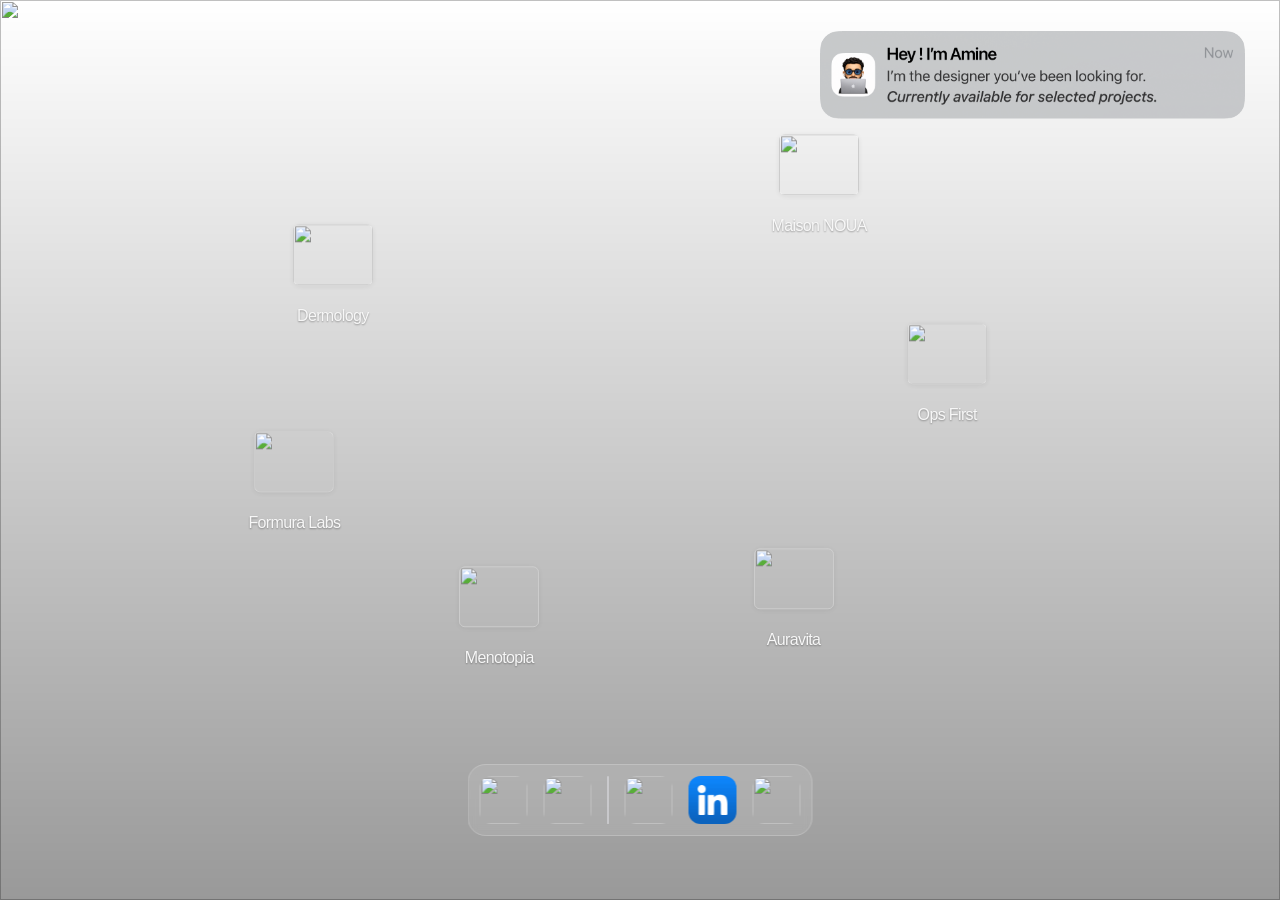
==== commit 6b544115: "Disable Netlify badge and update website" ====
--- a/index.html
+++ b/index.html
@@ -225,9 +225,11 @@
 
             [data-framer-name="AboutMeOverlay"] + .framer-12ztidk-container {
                 width: calc(100vw - 32px) !important;
-                height: min(620px, calc(100dvh - 96px)) !important;
-                max-height: min(620px, calc(100dvh - 96px)) !important;
+                height: auto !important;
+                max-height: none !important;
                 top: 24px !important;
+                right: auto !important;
+                bottom: calc(124px + env(safe-area-inset-bottom, 0px)) !important;
                 left: 16px !important;
                 transform: none !important;
             }
@@ -248,10 +250,24 @@
 
             [data-framer-name="AboutMeOverlay"] + .framer-12ztidk-container [data-framer-name="Content"] {
                 height: calc(100% - 40px) !important;
+                min-height: 0 !important;
                 max-height: none !important;
-                overflow: hidden !important;
-                -webkit-overflow-scrolling: auto !important;
+                overflow-x: hidden !important;
+                overflow-y: auto !important;
+                overscroll-behavior: contain !important;
+                -webkit-overflow-scrolling: touch !important;
+                touch-action: pan-y !important;
+                scrollbar-width: none !important;
                 justify-content: flex-start !important;
+                padding-bottom: 12px !important;
+            }
+
+            [data-framer-name="AboutMeOverlay"] + .framer-12ztidk-container [data-framer-name="Content"]::-webkit-scrollbar {
+                display: none !important;
+            }
+
+            [data-framer-name="AboutMeOverlay"] + .framer-12ztidk-container [data-framer-name="Content"] > * {
+                flex-shrink: 0 !important;
             }
 
             [data-framer-name="AboutMeOverlay"] + .framer-12ztidk-container [data-framer-name="Content"] > div:nth-child(1) {
@@ -1085,6 +1101,9 @@
         }());
     </script>
     <script src="mac-window-controls.js?v=20260824-7"></script>
+    <script src="about-email-link.js?v=20260824-2"></script>
+    <script src="notes-content-sync.js?v=20260825-1"></script>
+    <script src="/mobile-project-images.js?v=20260825-5"></script>
     <style>#__framer-badge-container { display: none !important; }</style>
     <style>#__framer-badge-container { display: none !important; }</style>
     <!-- End of bodyEnd -->
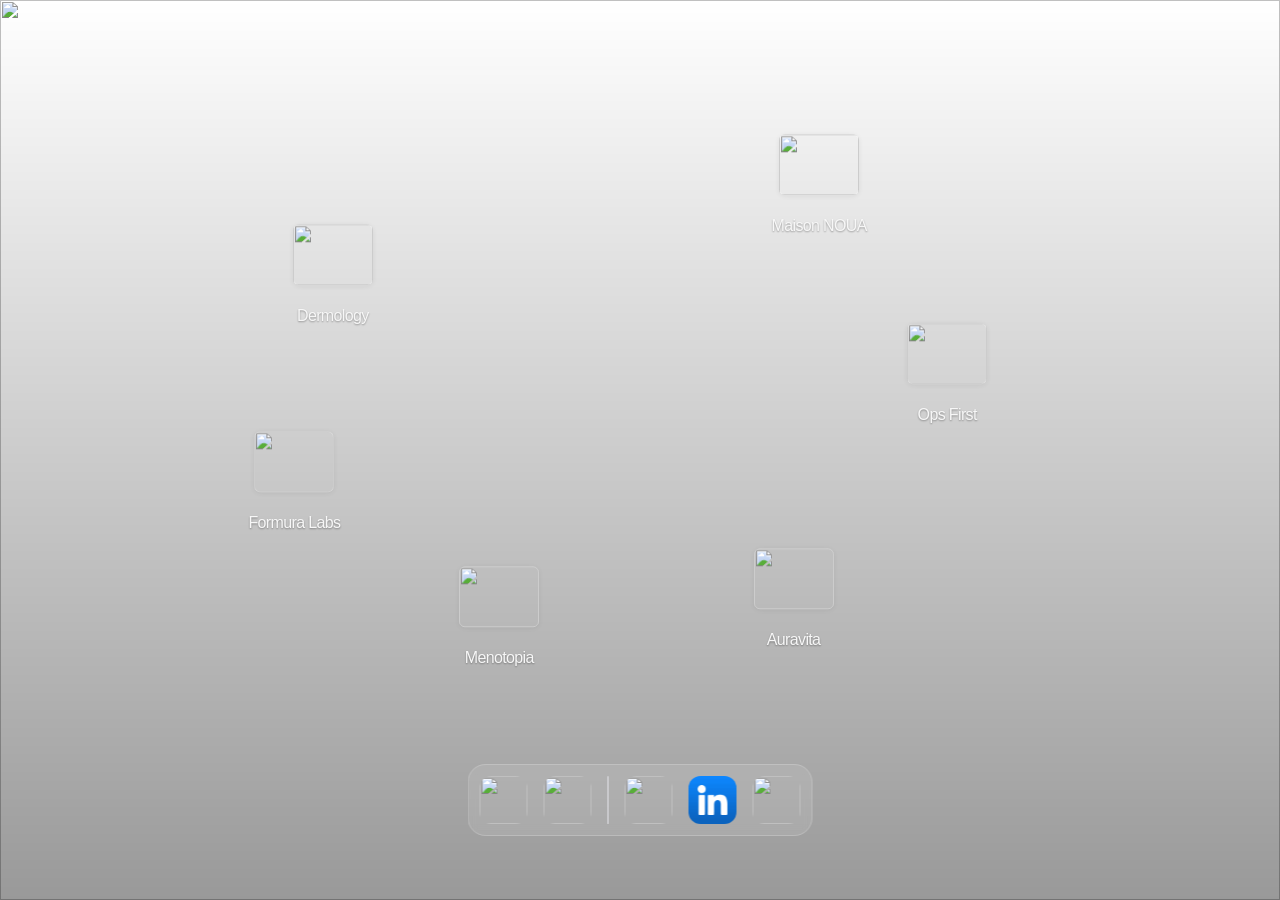
==== commit cc8347ec: "Fix mobile overlays and Menotopia presentation" ====
--- a/index.html
+++ b/index.html
@@ -208,22 +208,27 @@
                 overflow-y: auto !important;
             }
 
-            [data-framer-name="NoteOverlay"] + .framer-1vc6fcr-container {
+            .framer-JaU20.framer-1vc6fcr-container {
+                position: fixed !important;
                 width: calc(100vw - 48px) !important;
-                height: min(620px, calc(100dvh - 120px)) !important;
+                height: min(620px, calc(100dvh - 224px - env(safe-area-inset-bottom, 0px))) !important;
                 top: 50% !important;
+                right: auto !important;
+                bottom: auto !important;
                 left: 50% !important;
+                margin: 0 !important;
                 transform: translate(-50%, -50%) !important;
             }
 
-            [data-framer-name="NoteOverlay"] + .framer-1vc6fcr-container [data-framer-name="(Mobile) About"] {
+            .framer-JaU20.framer-1vc6fcr-container [data-framer-name="(Mobile) About"] {
                 top: 0 !important;
                 left: 0 !important;
                 width: 100% !important;
                 height: 100% !important;
             }
 
-            [data-framer-name="AboutMeOverlay"] + .framer-12ztidk-container {
+            .framer-JaU20.framer-12ztidk-container {
+                position: fixed !important;
                 width: calc(100vw - 32px) !important;
                 height: auto !important;
                 max-height: none !important;
@@ -231,24 +236,25 @@
                 right: auto !important;
                 bottom: calc(124px + env(safe-area-inset-bottom, 0px)) !important;
                 left: 16px !important;
+                margin: 0 !important;
                 transform: none !important;
             }
 
-            [data-framer-name="AboutMeOverlay"] + .framer-12ztidk-container > .framer-epjgij,
-            [data-framer-name="AboutMeOverlay"] + .framer-12ztidk-container [data-framer-name="Wrapper"] {
+            .framer-JaU20.framer-12ztidk-container > .framer-epjgij,
+            .framer-JaU20.framer-12ztidk-container [data-framer-name="Wrapper"] {
                 width: 100% !important;
                 height: 100% !important;
                 max-height: 100% !important;
             }
 
-            [data-framer-name="AboutMeOverlay"] + .framer-12ztidk-container > .framer-epjgij {
+            .framer-JaU20.framer-12ztidk-container > .framer-epjgij {
                 zoom: 1 !important;
                 width: 100% !important;
                 height: 100% !important;
                 transform-origin: top left !important;
             }
 
-            [data-framer-name="AboutMeOverlay"] + .framer-12ztidk-container [data-framer-name="Content"] {
+            .framer-JaU20.framer-12ztidk-container [data-framer-name="Content"] {
                 height: calc(100% - 40px) !important;
                 min-height: 0 !important;
                 max-height: none !important;
@@ -262,86 +268,97 @@
                 padding-bottom: 12px !important;
             }
 
-            [data-framer-name="AboutMeOverlay"] + .framer-12ztidk-container [data-framer-name="Content"]::-webkit-scrollbar {
+            .framer-JaU20.framer-12ztidk-container [data-framer-name="Content"]::-webkit-scrollbar {
                 display: none !important;
             }
 
-            [data-framer-name="AboutMeOverlay"] + .framer-12ztidk-container [data-framer-name="Content"] > * {
+            .framer-JaU20.framer-12ztidk-container [data-framer-name="Content"] > * {
                 flex-shrink: 0 !important;
             }
 
-            [data-framer-name="AboutMeOverlay"] + .framer-12ztidk-container [data-framer-name="Content"] > div:nth-child(1) {
+            .framer-JaU20.framer-12ztidk-container [data-framer-name="Content"] > div:nth-child(1) {
                 flex: 0 0 34px !important;
             }
 
-            [data-framer-name="AboutMeOverlay"] + .framer-12ztidk-container [data-framer-name="Content"] > div:nth-child(1) h2 {
+            .framer-JaU20.framer-12ztidk-container [data-framer-name="Content"] > div:nth-child(1) h2 {
                 font-size: 24px !important;
                 line-height: 1.1 !important;
             }
 
-            [data-framer-name="AboutMeOverlay"] + .framer-12ztidk-container [data-framer-name="Content"] > div:nth-child(2) {
-                flex: 0 0 100px !important;
-                height: 100px !important;
-                min-height: 100px !important;
-            }
-
-            [data-framer-name="AboutMeOverlay"] + .framer-12ztidk-container [data-framer-name="Content"] > div:nth-child(2) img {
-                width: 100px !important;
-                height: 100px !important;
-            }
-
-            [data-framer-name="AboutMeOverlay"] + .framer-12ztidk-container [data-framer-name="Content"] > div:nth-child(2) > div {
+            .framer-JaU20.framer-12ztidk-container [data-framer-name="Content"] > div:nth-child(2) {
+                flex: 0 0 88px !important;
+                height: 88px !important;
+                min-height: 88px !important;
+                gap: 12px !important;
+            }
+
+            .framer-JaU20.framer-12ztidk-container [data-framer-name="Content"] > div:nth-child(2) > div:first-child,
+            .framer-JaU20.framer-12ztidk-container [data-framer-name="Content"] > div:nth-child(2) > div:first-child > [data-framer-background-image-wrapper] {
+                flex: 0 0 88px !important;
+                width: 88px !important;
+                min-width: 88px !important;
+                height: 88px !important;
+                min-height: 88px !important;
+                transform: translate(-8px, -10px) !important;
+            }
+
+            .framer-JaU20.framer-12ztidk-container [data-framer-name="Content"] > div:nth-child(2) img {
+                width: 88px !important;
+                height: 88px !important;
+            }
+
+            .framer-JaU20.framer-12ztidk-container [data-framer-name="Content"] > div:nth-child(2) > div {
                 min-width: 0 !important;
                 overflow: visible !important;
             }
 
-            [data-framer-name="AboutMeOverlay"] + .framer-12ztidk-container [data-framer-name="Content"] > div:nth-child(2) > div p {
+            .framer-JaU20.framer-12ztidk-container [data-framer-name="Content"] > div:nth-child(2) > div p {
                 font-size: 13px !important;
                 line-height: 1.15 !important;
                 white-space: normal !important;
                 overflow-wrap: anywhere !important;
             }
 
-            [data-framer-name="AboutMeOverlay"] + .framer-12ztidk-container .framer-1uvddpl {
+            .framer-JaU20.framer-12ztidk-container .framer-1uvddpl {
                 height: auto !important;
                 min-height: 24px !important;
                 overflow: visible !important;
                 align-items: flex-start !important;
             }
 
-            [data-framer-name="AboutMeOverlay"] + .framer-12ztidk-container .framer-1uvddpl p {
+            .framer-JaU20.framer-12ztidk-container .framer-1uvddpl p {
                 font-size: 12px !important;
                 line-height: 1.15 !important;
                 white-space: normal !important;
                 overflow-wrap: break-word !important;
             }
 
-            [data-framer-name="AboutMeOverlay"] + .framer-12ztidk-container [data-framer-name="Content"] > div:nth-child(2) > div:nth-child(2) > div {
+            .framer-JaU20.framer-12ztidk-container [data-framer-name="Content"] > div:nth-child(2) > div:nth-child(2) > div {
                 height: auto !important;
                 min-height: 24px !important;
                 overflow: visible !important;
                 align-items: flex-start !important;
             }
 
-            [data-framer-name="AboutMeOverlay"] + .framer-12ztidk-container [data-framer-name="Content"] > div:nth-child(2) > div:nth-child(2) > div:first-child > div:nth-child(2) p {
-                width: 105px !important;
-                max-width: 105px !important;
-                white-space: normal !important;
+            .framer-JaU20.framer-12ztidk-container [data-framer-name="Content"] > div:nth-child(2) > div:nth-child(2) > div:first-child > div:nth-child(2) p {
+                width: auto !important;
+                max-width: none !important;
+                white-space: nowrap !important;
                 overflow: visible !important;
                 overflow-wrap: break-word !important;
             }
 
-            [data-framer-name="AboutMeOverlay"] + .framer-12ztidk-container [data-framer-name="Content"] > div:nth-child(3) {
+            .framer-JaU20.framer-12ztidk-container [data-framer-name="Content"] > div:nth-child(3) {
                 flex: 0 0 auto !important;
                 padding: 10px !important;
             }
 
-            [data-framer-name="AboutMeOverlay"] + .framer-12ztidk-container [data-framer-name="Content"] > div:nth-child(3) p {
+            .framer-JaU20.framer-12ztidk-container [data-framer-name="Content"] > div:nth-child(3) p {
                 font-size: 13px !important;
                 line-height: 1.25 !important;
             }
 
-            [data-framer-name="AboutMeOverlay"] + .framer-12ztidk-container [data-framer-name="Content"] > .framer-zg2zp0-container {
+            .framer-JaU20.framer-12ztidk-container [data-framer-name="Content"] > .framer-zg2zp0-container {
                 width: calc(100% - 20px) !important;
                 align-self: flex-end !important;
                 position: relative !important;
@@ -352,22 +369,22 @@
                 margin-top: 8px !important;
             }
 
-            [data-framer-name="AboutMeOverlay"] + .framer-12ztidk-container [data-framer-name="Content"] > .framer-zg2zp0-container a {
+            .framer-JaU20.framer-12ztidk-container [data-framer-name="Content"] > .framer-zg2zp0-container a {
                 width: 100% !important;
                 justify-content: center !important;
                 white-space: nowrap !important;
             }
 
-            [data-framer-name="AboutMeOverlay"] + .framer-12ztidk-container .framer-1uvddpl {
+            .framer-JaU20.framer-12ztidk-container .framer-1uvddpl {
                 min-width: 0 !important;
             }
 
-            [data-framer-name="AboutMeOverlay"] + .framer-12ztidk-container .framer-artzz {
+            .framer-JaU20.framer-12ztidk-container .framer-artzz {
                 flex: 1 1 auto !important;
                 min-width: 0 !important;
             }
 
-            [data-framer-name="AboutMeOverlay"] + .framer-12ztidk-container .framer-artzz p {
+            .framer-JaU20.framer-12ztidk-container .framer-artzz p {
                 white-space: normal !important;
                 overflow-wrap: anywhere !important;
             }
@@ -1088,7 +1105,7 @@
                 if (!target || !['About', 'About Me'].includes(target.textContent.trim())) return;
 
                 window.setTimeout(function () {
-                    Array.from(document.querySelectorAll('[data-framer-name="About"], [data-framer-name="AboutMeOverlay"] + .framer-12ztidk-container [data-framer-name="Content"]'))
+                    Array.from(document.querySelectorAll('[data-framer-name="About"], .framer-12ztidk-container [data-framer-name="Content"]'))
                         .filter(function (panel) {
                             var rect = panel.getBoundingClientRect();
                             return rect.width > 0 && rect.height > 0;
@@ -1103,7 +1120,7 @@
     <script src="mac-window-controls.js?v=20260824-7"></script>
     <script src="about-email-link.js?v=20260824-2"></script>
     <script src="notes-content-sync.js?v=20260825-1"></script>
-    <script src="/mobile-project-images.js?v=20260825-5"></script>
+    <script src="/mobile-project-images.js?v=20260827-1"></script>
     <style>#__framer-badge-container { display: none !important; }</style>
     <style>#__framer-badge-container { display: none !important; }</style>
     <!-- End of bodyEnd -->
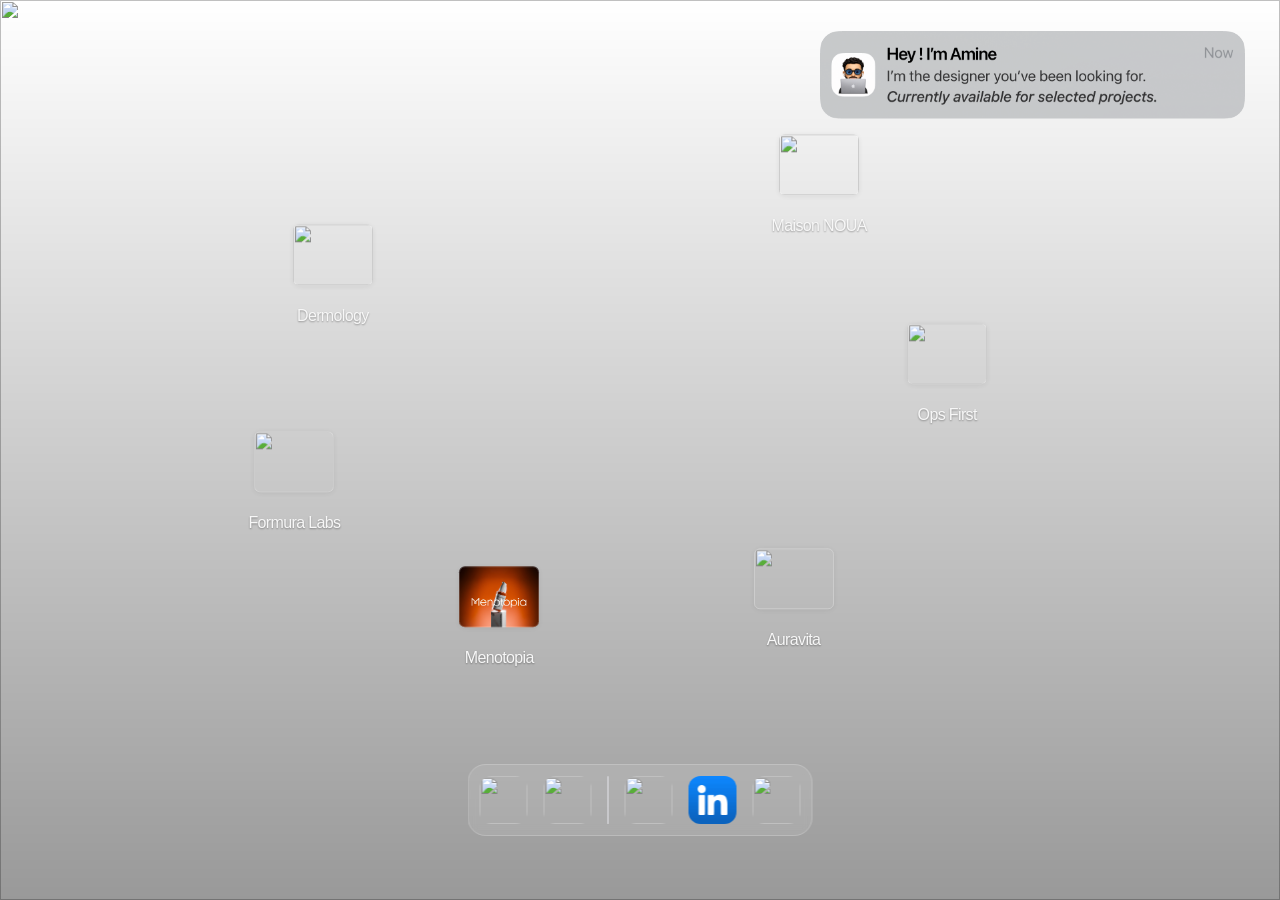
==== commit 97110449: "Use corrected Menotopia cover on desktop" ====
--- a/index.html
+++ b/index.html
@@ -1121,6 +1121,17 @@
     <script src="about-email-link.js?v=20260824-2"></script>
     <script src="notes-content-sync.js?v=20260825-1"></script>
     <script src="/mobile-project-images.js?v=20260827-1"></script>
+    <style>
+        @media (min-width: 810px) {
+            [data-framer-background-image-wrapper]:has(> img[src*="8IyXbpLUuXdmj11EEN2UhNkQ"]) {
+                background: url("framerusercontent.com/images/menotopia-presentation-cover-2.jpg") center / contain no-repeat !important;
+            }
+
+            [data-framer-background-image-wrapper]:has(> img[src*="8IyXbpLUuXdmj11EEN2UhNkQ"]) > img {
+                opacity: 0 !important;
+            }
+        }
+    </style>
     <style>#__framer-badge-container { display: none !important; }</style>
     <style>#__framer-badge-container { display: none !important; }</style>
     <!-- End of bodyEnd -->
